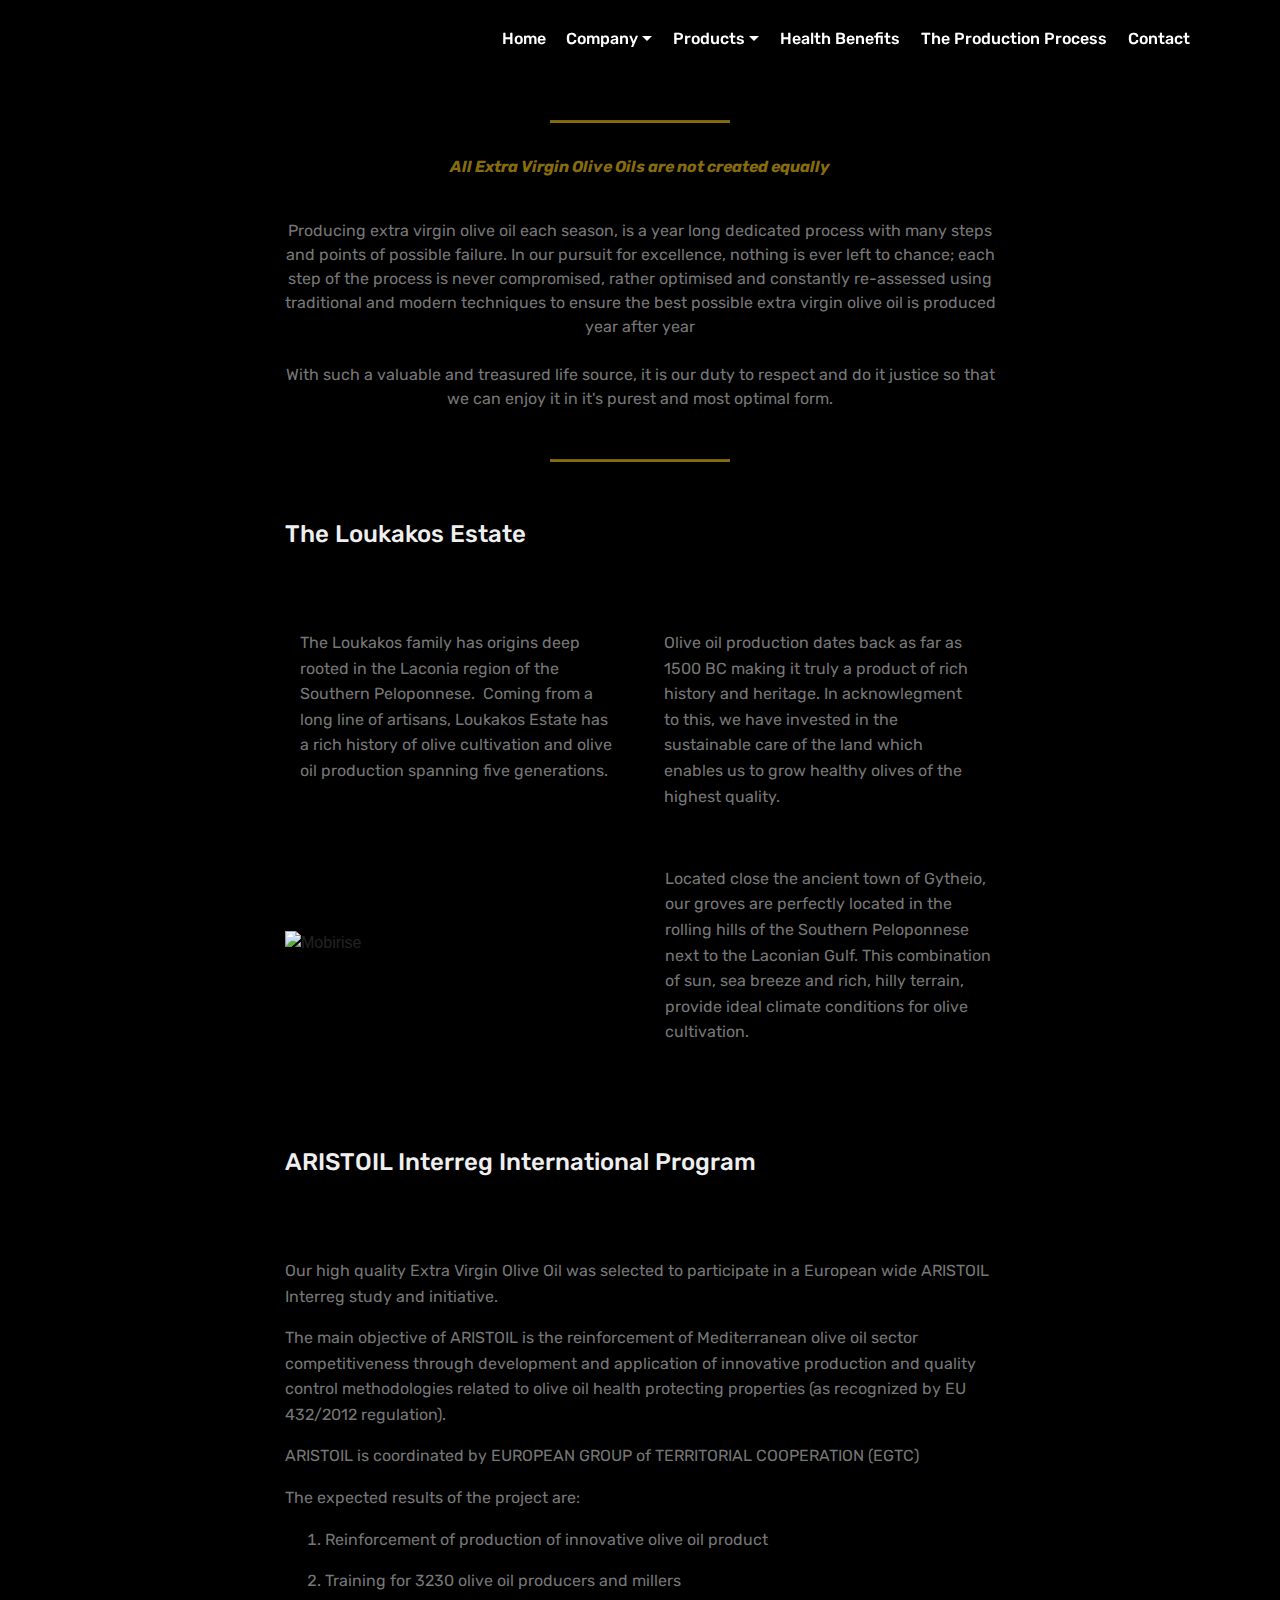
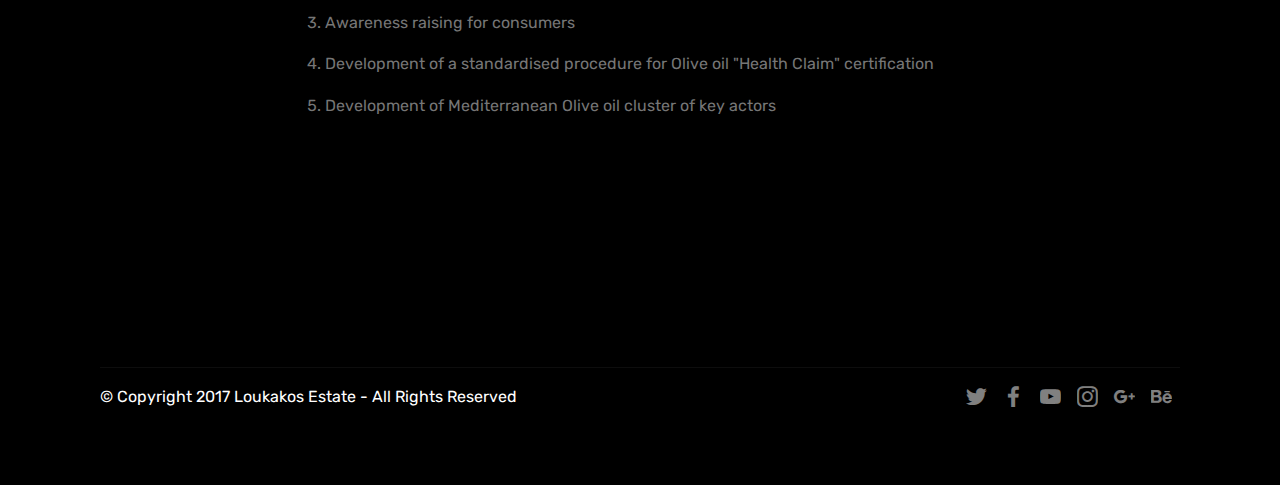
==== company.html @ eb61a5b9 "create github pages" ====
<!DOCTYPE html>
<html >
<head>
  <!-- Site made with Mobirise Website Builder v4.6.5, https://mobirise.com -->
  <meta charset="UTF-8">
  <meta http-equiv="X-UA-Compatible" content="IE=edge">
  <meta name="generator" content="Mobirise v4.6.5, mobirise.com">
  <meta name="viewport" content="width=device-width, initial-scale=1, minimum-scale=1">
  <link rel="shortcut icon" href="assets/images/logo2.png" type="image/x-icon">
  <meta name="description" content="">
  <title>Company</title>
  <link rel="stylesheet" href="assets/web/assets/mobirise-icons/mobirise-icons.css">
  <link rel="stylesheet" href="assets/tether/tether.min.css">
  <link rel="stylesheet" href="assets/bootstrap/css/bootstrap.min.css">
  <link rel="stylesheet" href="assets/bootstrap/css/bootstrap-grid.min.css">
  <link rel="stylesheet" href="assets/bootstrap/css/bootstrap-reboot.min.css">
  <link rel="stylesheet" href="assets/dropdown/css/style.css">
  <link rel="stylesheet" href="assets/socicon/css/styles.css">
  <link rel="stylesheet" href="assets/theme/css/style.css">
  <link rel="stylesheet" href="assets/mobirise/css/mbr-additional.css" type="text/css">
  
  
  
</head>
<body>
  <section class="menu cid-qKMnLtHkof" once="menu" id="menu1-r">

    

    <nav class="navbar navbar-expand beta-menu navbar-dropdown align-items-center navbar-fixed-top navbar-toggleable-sm bg-color transparent">
        <button class="navbar-toggler navbar-toggler-right" type="button" data-toggle="collapse" data-target="#navbarSupportedContent" aria-controls="navbarSupportedContent" aria-expanded="false" aria-label="Toggle navigation">
            <div class="hamburger">
                <span></span>
                <span></span>
                <span></span>
                <span></span>
            </div>
        </button>
        <div class="menu-logo">
            <div class="navbar-brand">
                
                
            </div>
        </div>
        <div class="collapse navbar-collapse" id="navbarSupportedContent">
            <ul class="navbar-nav nav-dropdown nav-right navbar-nav-top-padding" data-app-modern-menu="true"><li class="nav-item">
                    <a class="nav-link link text-primary display-4" href="index.html">
                        
                        Home</a>
                </li>
                <li class="nav-item dropdown">
                    <a class="nav-link link text-primary dropdown-toggle display-4" href="company.html" data-toggle="dropdown-submenu" aria-expanded="false">
                        
                        Company</a><div class="dropdown-menu"><a class="text-primary dropdown-item display-4" href="company.html" aria-expanded="false">The Loukakos Estate<br></a><a class="text-primary dropdown-item display-4" href="company.html#content4-1e" aria-expanded="false">ARISTOIN EU Initiative</a></div>
                </li><li class="nav-item dropdown"><a class="nav-link link text-primary dropdown-toggle display-4" href="products.html" aria-expanded="false" data-toggle="dropdown-submenu">
                        
                        Products</a><div class="dropdown-menu"><a class="text-primary dropdown-item display-4" href="products.html#content9-13" aria-expanded="false">Extra Virgin Olive Oil</a><a class="text-primary dropdown-item display-4" href="products.html#header3-1f" aria-expanded="false">Extra Virgin Olive Oil Soap</a></div></li><li class="nav-item"><a class="nav-link link text-primary display-4" href="page5.html" aria-expanded="false">Health Benefits</a></li><li class="nav-item"><a class="nav-link link text-primary display-4" href="healthbenefits.html" aria-expanded="false">The Production Process</a></li><li class="nav-item"><a class="nav-link link text-primary display-4" href="contactus.html" aria-expanded="false">Contact</a></li></ul>
            
        </div>
    </nav>
</section>

<section class="engine"><a href="https://mobirise.ws/i">build your own website</a></section><section class="mbr-section article content9 cid-qKMIgH1TyO" id="content9-y">
    
     

    <div class="container">
        <div class="inner-container" style="width: 65%;">
            <hr class="line" style="width: 25%;">
            <div class="section-text align-center mbr-fonts-style display-7"><p><em><strong>All Extra Virgin Olive Oils are not created equally</strong></em><br></p><br><div>Producing extra virgin olive oil each season, is a year long dedicated process with many steps and points of possible failure. In our pursuit for excellence, nothing is ever left to chance; each step of the process is never compromised, rather optimised and constantly re-assessed using traditional and modern techniques to ensure the best possible extra virgin olive oil is produced year after year</div><div>
</div><div><br></div><div>With such a valuable and treasured life source, it is our duty to respect and do it justice so that we can enjoy it in it's purest and most optimal form.</div><p></p></div>
            <hr class="line" style="width: 25%;">
        </div>
        </div>
</section>

<section class="mbr-section content4 cid-qKObmGtgUn" id="content4-19">

    

    <div class="container">
        <div class="media-container-row">
            <div class="title col-12 col-md-8">
                <h2 class="align-center pb-3 mbr-fonts-style display-5">
                    The Loukakos Estate</h2>
                
                
            </div>
        </div>
    </div>
</section>

<section class="mbr-section article content3 cid-qKOdKY4cIx" id="content3-1b">
      
     

    <div class="container">
        <div class="media-container-row">
            <div class="row col-12 col-md-8">
                <div class="col-12 col-md-6 pr-lg-4 mbr-text mbr-fonts-style display-7"><p>The Loukakos family has origins deep rooted in the Laconia region of the Southern Peloponnese. &nbsp;Coming from a long line of artisans, Loukakos&nbsp;<span style="font-size: 1rem;">Estate has a rich history of olive cultivation and olive oil production spanning five generations.</span></p></div>
                <div class="col-12 col-md-6 pl-lg-4 mbr-text mbr-fonts-style display-7"><p><span style="font-size: 1rem;">Olive oil production dates back as far as 1500 BC making it truly a product of rich history and heritage. In acknowlegment to this, we have invested in the sustainable care of the land which enables us to grow healthy olives of the highest quality.</span><br></p></div>
            </div>
        </div>
    </div>
</section>

<section class="mbr-section content6 cid-qKOgdy394H" id="content6-1c">
    
     
    
    <div class="container">
        <div class="media-container-row">
            <div class="col-12 col-md-8">
                <div class="media-container-row">
                    <div class="mbr-figure" style="width: 105%;">
                      <img src="assets/images/img-20171202-113731-4608x3456.jpg" alt="Mobirise" title="">  
                    </div>
                    <div class="media-content">
                        <div class="mbr-section-text">
                            <p class="mbr-text mb-0 mbr-fonts-style display-7"><br>Located close the ancient town of Gytheio, our groves are perfectly located in the rolling hills of the&nbsp;Southern Peloponnese next to the Laconian Gulf. This combination of sun, sea breeze and rich, hilly terrain, provide ideal climate conditions for olive cultivation.&nbsp;</p>
                        </div>
                    </div>
                </div>
            </div>
        </div>
    </div>
</section>

<section class="mbr-section content4 cid-qKOtLQQ0Ar" id="content4-1e">

    

    <div class="container">
        <div class="media-container-row">
            <div class="title col-12 col-md-8">
                <h2 class="align-center pb-3 mbr-fonts-style display-5">ARISTOIL Interreg International Program</h2>
                
                
            </div>
        </div>
    </div>
</section>

<section class="mbr-section article content1 cid-qKOCHNfHhz" id="content1-1g">
    
     

    <div class="container">
        <div class="media-container-row">
            <div class="mbr-text col-12 col-md-8 mbr-fonts-style display-7"><p>Our high quality Extra Virgin Olive Oil was selected to participate in a European wide ARISTOIL Interreg study and initiative.</p><p><span style="font-size: 1rem;">The main objective of ARISTOIL is the reinforcement of Mediterranean olive oil sector competitiveness through development and application of innovative production and quality control methodologies related to olive oil health protecting properties (as recognized by EU 432/2012 regulation). &nbsp;</span></p><p><span style="font-size: 1rem;">ARISTOIL is coordinated by EUROPEAN GROUP of TERRITORIAL COOPERATION (EGTC)</span><br></p><p>The expected results of the project are:
</p></div>
        </div>
    </div>
</section>

<section class="mbr-section article content11 cid-qKOFkXoMD1" id="content11-1i">
     

    <div class="container">
        <div class="media-container-row">
            <div class="mbr-text counter-container col-12 col-md-8 mbr-fonts-style display-7">
                <ol>
                    <li>Reinforcement of production of innovative olive oil product</li>
                    <li>Training for 3230 olive oil producers and millers&nbsp;</li>
                    <li>Awareness raising for consumers&nbsp;</li><li>Development of a standardised procedure for Olive oil "Health Claim" certification&nbsp;</li><li>Development of Mediterranean Olive oil cluster of key actors</li>
                </ol>
            </div>
        </div>
    </div>
</section>

<section class="cid-qKMHhw8hzO" id="footer1-v">

    

    

    <div class="container">
        <div class="media-container-row content text-white">
            <div class="col-12 col-md-3">
                <div class="media-wrap">
                    <a href="https://mobirise.com/">
                        <img src="assets/images/logo249.png" alt="Mobirise" title="">
                    </a>
                </div>
            </div>
            <div class="col-12 col-md-3 mbr-fonts-style display-7">
                <h5 class="pb-3"></h5>
                <p class="mbr-text"></p>
            </div>
            <div class="col-12 col-md-3 mbr-fonts-style display-7">
                <h5 class="pb-3"></h5>
                <p class="mbr-text"></p>
            </div>
            <div class="col-12 col-md-3 mbr-fonts-style display-7">
                <h5 class="pb-3"></h5>
                <p class="mbr-text"><br><br></p>
            </div>
        </div>
        <div class="footer-lower">
            <div class="media-container-row">
                <div class="col-sm-12">
                    <hr>
                </div>
            </div>
            <div class="media-container-row mbr-white">
                <div class="col-sm-6 copyright">
                    <p class="mbr-text mbr-fonts-style display-7">
                        © Copyright 2017 Loukakos Estate - All Rights Reserved
                    </p>
                </div>
                <div class="col-md-6">
                    <div class="social-list align-right">
                        <div class="soc-item">
                            <a href="https://twitter.com/mobirise" target="_blank">
                                <span class="socicon-twitter socicon mbr-iconfont mbr-iconfont-social"></span>
                            </a>
                        </div>
                        <div class="soc-item">
                            <a href="https://www.facebook.com/pages/Mobirise/1616226671953247" target="_blank">
                                <span class="socicon-facebook socicon mbr-iconfont mbr-iconfont-social"></span>
                            </a>
                        </div>
                        <div class="soc-item">
                            <a href="https://www.youtube.com/c/mobirise" target="_blank">
                                <span class="socicon-youtube socicon mbr-iconfont mbr-iconfont-social"></span>
                            </a>
                        </div>
                        <div class="soc-item">
                            <a href="https://instagram.com/mobirise" target="_blank">
                                <span class="socicon-instagram socicon mbr-iconfont mbr-iconfont-social"></span>
                            </a>
                        </div>
                        <div class="soc-item">
                            <a href="https://plus.google.com/u/0/+Mobirise" target="_blank">
                                <span class="socicon-googleplus socicon mbr-iconfont mbr-iconfont-social"></span>
                            </a>
                        </div>
                        <div class="soc-item">
                            <a href="https://www.behance.net/Mobirise" target="_blank">
                                <span class="socicon-behance socicon mbr-iconfont mbr-iconfont-social"></span>
                            </a>
                        </div>
                    </div>
                </div>
            </div>
        </div>
    </div>
</section>


  <script src="assets/web/assets/jquery/jquery.min.js"></script>
  <script src="assets/popper/popper.min.js"></script>
  <script src="assets/tether/tether.min.js"></script>
  <script src="assets/bootstrap/js/bootstrap.min.js"></script>
  <script src="assets/smoothscroll/smooth-scroll.js"></script>
  <script src="assets/dropdown/js/script.min.js"></script>
  <script src="assets/touchswipe/jquery.touch-swipe.min.js"></script>
  <script src="assets/theme/js/script.js"></script>
  
  
</body>
</html>
---- assets/web/assets/mobirise-icons/mobirise-icons.css ----
@font-face {
  font-family: 'MobiriseIcons';
  src:  url('mobirise-icons.eot?spat4u');
  src:  url('mobirise-icons.eot?spat4u#iefix') format('embedded-opentype'),
    url('mobirise-icons.ttf?spat4u') format('truetype'),
    url('mobirise-icons.woff?spat4u') format('woff'),
    url('mobirise-icons.svg?spat4u#MobiriseIcons') format('svg');
  font-weight: normal;
  font-style: normal;
}

[class^="mbri-"], [class*=" mbri-"] {
  /* use !important to prevent issues with browser extensions that change fonts */
  font-family: MobiriseIcons !important;
  speak: none;
  font-style: normal;
  font-weight: normal;
  font-variant: normal;
  text-transform: none;
  line-height: 1;

  /* Better Font Rendering =========== */
  -webkit-font-smoothing: antialiased;
  -moz-osx-font-smoothing: grayscale;
}

.mbri-add-submenu:before {
  content: "\e900";
}
.mbri-alert:before {
  content: "\e901";
}
.mbri-align-center:before {
  content: "\e902";
}
.mbri-align-justify:before {
  content: "\e903";
}
.mbri-align-left:before {
  content: "\e904";
}
.mbri-align-right:before {
  content: "\e905";
}
.mbri-android:before {
  content: "\e906";
}
.mbri-apple:before {
  content: "\e907";
}
.mbri-arrow-down:before {
  content: "\e908";
}
.mbri-arrow-next:before {
  content: "\e909";
}
.mbri-arrow-prev:before {
  content: "\e90a";
}
.mbri-arrow-up:before {
  content: "\e90b";
}
.mbri-bold:before {
  content: "\e90c";
}
.mbri-bookmark:before {
  content: "\e90d";
}
.mbri-bootstrap:before {
  content: "\e90e";
}
.mbri-briefcase:before {
  content: "\e90f";
}
.mbri-browse:before {
  content: "\e910";
}
.mbri-bulleted-list:before {
  content: "\e911";
}
.mbri-calendar:before {
  content: "\e912";
}
.mbri-camera:before {
  content: "\e913";
}
.mbri-cart-add:before {
  content: "\e914";
}
.mbri-cart-full:before {
  content: "\e915";
}
.mbri-cash:before {
  content: "\e916";
}
.mbri-change-style:before {
  content: "\e917";
}
.mbri-chat:before {
  content: "\e918";
}
.mbri-clock:before {
  content: "\e919";
}
.mbri-close:before {
  content: "\e91a";
}
.mbri-cloud:before {
  content: "\e91b";
}
.mbri-code:before {
  content: "\e91c";
}
.mbri-contact-form:before {
  content: "\e91d";
}
.mbri-credit-card:before {
  content: "\e91e";
}
.mbri-cursor-click:before {
  content: "\e91f";
}
.mbri-cust-feedback:before {
  content: "\e920";
}
.mbri-database:before {
  content: "\e921";
}
.mbri-delivery:before {
  content: "\e922";
}
.mbri-desktop:before {
  content: "\e923";
}
.mbri-devices:before {
  content: "\e924";
}
.mbri-down:before {
  content: "\e925";
}
.mbri-download:before {
  content: "\e989";
}
.mbri-drag-n-drop:before {
  content: "\e927";
}
.mbri-drag-n-drop2:before {
  content: "\e928";
}
.mbri-edit:before {
  content: "\e929";
}
.mbri-edit2:before {
  content: "\e92a";
}
.mbri-error:before {
  content: "\e92b";
}
.mbri-extension:before {
  content: "\e92c";
}
.mbri-features:before {
  content: "\e92d";
}
.mbri-file:before {
  content: "\e92e";
}
.mbri-flag:before {
  content: "\e92f";
}
.mbri-folder:before {
  content: "\e930";
}
.mbri-gift:before {
  content: "\e931";
}
.mbri-github:before {
  content: "\e932";
}
.mbri-globe:before {
  content: "\e933";
}
.mbri-globe-2:before {
  content: "\e934";
}
.mbri-growing-chart:before {
  content: "\e935";
}
.mbri-hearth:before {
  content: "\e936";
}
.mbri-help:before {
  content: "\e937";
}
.mbri-home:before {
  content: "\e938";
}
.mbri-hot-cup:before {
  content: "\e939";
}
.mbri-idea:before {
  content: "\e93a";
}
.mbri-image-gallery:before {
  content: "\e93b";
}
.mbri-image-slider:before {
  content: "\e93c";
}
.mbri-info:before {
  content: "\e93d";
}
.mbri-italic:before {
  content: "\e93e";
}
.mbri-key:before {
  content: "\e93f";
}
.mbri-laptop:before {
  content: "\e940";
}
.mbri-layers:before {
  content: "\e941";
}
.mbri-left-right:before {
  content: "\e942";
}
.mbri-left:before {
  content: "\e943";
}
.mbri-letter:before {
  content: "\e944";
}
.mbri-like:before {
  content: "\e945";
}
.mbri-link:before {
  content: "\e946";
}
.mbri-lock:before {
  content: "\e947";
}
.mbri-login:before {
  content: "\e948";
}
.mbri-logout:before {
  content: "\e949";
}
.mbri-magic-stick:before {
  content: "\e94a";
}
.mbri-map-pin:before {
  content: "\e94b";
}
.mbri-menu:before {
  content: "\e94c";
}
.mbri-mobile:before {
  content: "\e94d";
}
.mbri-mobile2:before {
  content: "\e94e";
}
.mbri-mobirise:before {
  content: "\e94f";
}
.mbri-more-horizontal:before {
  content: "\e950";
}
.mbri-more-vertical:before {
  content: "\e951";
}
.mbri-music:before {
  content: "\e952";
}
.mbri-new-file:before {
  content: "\e953";
}
.mbri-numbered-list:before {
  content: "\e954";
}
.mbri-opened-folder:before {
  content: "\e955";
}
.mbri-pages:before {
  content: "\e956";
}
.mbri-paper-plane:before {
  content: "\e957";
}
.mbri-paperclip:before {
  content: "\e958";
}
.mbri-photo:before {
  content: "\e959";
}
.mbri-photos:before {
  content: "\e95a";
}
.mbri-pin:before {
  content: "\e95b";
}
.mbri-play:before {
  content: "\e95c";
}
.mbri-plus:before {
  content: "\e95d";
}
.mbri-preview:before {
  content: "\e95e";
}
.mbri-print:before {
  content: "\e95f";
}
.mbri-protect:before {
  content: "\e960";
}
.mbri-question:before {
  content: "\e961";
}
.mbri-quote-left:before {
  content: "\e962";
}
.mbri-quote-right:before {
  content: "\e963";
}
.mbri-refresh:before {
  content: "\e964";
}
.mbri-responsive:before {
  content: "\e965";
}
.mbri-right:before {
  content: "\e966";
}
.mbri-rocket:before {
  content: "\e967";
}
.mbri-sad-face:before {
  content: "\e968";
}
.mbri-sale:before {
  content: "\e969";
}
.mbri-save:before {
  content: "\e96a";
}
.mbri-search:before {
  content: "\e96b";
}
.mbri-setting:before {
  content: "\e96c";
}
.mbri-setting2:before {
  content: "\e96d";
}
.mbri-setting3:before {
  content: "\e96e";
}
.mbri-share:before {
  content: "\e96f";
}
.mbri-shopping-bag:before {
  content: "\e970";
}
.mbri-shopping-basket:before {
  content: "\e971";
}
.mbri-shopping-cart:before {
  content: "\e972";
}
.mbri-sites:before {
  content: "\e973";
}
.mbri-smile-face:before {
  content: "\e974";
}
.mbri-speed:before {
  content: "\e975";
}
.mbri-star:before {
  content: "\e976";
}
.mbri-success:before {
  content: "\e977";
}
.mbri-sun:before {
  content: "\e978";
}
.mbri-sun2:before {
  content: "\e979";
}
.mbri-tablet:before {
  content: "\e97a";
}
.mbri-tablet-vertical:before {
  content: "\e97b";
}
.mbri-target:before {
  content: "\e97c";
}
.mbri-timer:before {
  content: "\e97d";
}
.mbri-to-ftp:before {
  content: "\e97e";
}
.mbri-to-local-drive:before {
  content: "\e97f";
}
.mbri-touch-swipe:before {
  content: "\e980";
}
.mbri-touch:before {
  content: "\e981";
}
.mbri-trash:before {
  content: "\e982";
}
.mbri-underline:before {
  content: "\e983";
}
.mbri-unlink:before {
  content: "\e984";
}
.mbri-unlock:before {
  content: "\e985";
}
.mbri-up-down:before {
  content: "\e986";
}
.mbri-up:before {
  content: "\e987";
}
.mbri-update:before {
  content: "\e988";
}
.mbri-upload:before {
 content: "\e926"; 
}
.mbri-user:before {
  content: "\e98a";
}
.mbri-user2:before {
  content: "\e98b";
}
.mbri-users:before {
  content: "\e98c";
}
.mbri-video:before {
  content: "\e98d";
}
.mbri-video-play:before {
  content: "\e98e";
}
.mbri-watch:before {
  content: "\e98f";
}
.mbri-website-theme:before {
  content: "\e990";
}
.mbri-wifi:before {
  content: "\e991";
}
.mbri-windows:before {
  content: "\e992";
}
.mbri-zoom-out:before {
  content: "\e993";
}
.mbri-redo:before {
  content: "\e994";
}
.mbri-undo:before {
  content: "\e995";
}
---- assets/dropdown/css/style.css ----
.navbar-dropdown {
  left: 0;
  padding: 0;
  position: absolute;
  right: 0;
  top: 0;
  transition: all 0.45s ease;
  z-index: 1030;
  background: #282828; }
  .navbar-dropdown .navbar-logo {
    margin-right: 0.8rem;
    transition: margin 0.3s ease-in-out;
    vertical-align: middle; }
    .navbar-dropdown .navbar-logo img {
      height: 3.125rem;
      transition: all 0.3s ease-in-out; }
    .navbar-dropdown .navbar-logo.mbr-iconfont {
      font-size: 3.125rem;
      line-height: 3.125rem; }
  .navbar-dropdown .navbar-caption {
    font-weight: 700;
    white-space: normal;
    vertical-align: -4px;
    line-height: 3.125rem !important; }
    .navbar-dropdown .navbar-caption, .navbar-dropdown .navbar-caption:hover {
      color: inherit;
      text-decoration: none; }
  .navbar-dropdown .mbr-iconfont + .navbar-caption {
    vertical-align: -1px; }
  .navbar-dropdown.navbar-fixed-top {
    position: fixed; }
  .navbar-dropdown .navbar-brand span {
    vertical-align: -4px; }
  .navbar-dropdown.bg-color.transparent {
    background: none; }
  .navbar-dropdown.navbar-short .navbar-brand {
    padding: 0.625rem 0; }
    .navbar-dropdown.navbar-short .navbar-brand span {
      vertical-align: -1px; }
  .navbar-dropdown.navbar-short .navbar-caption {
    line-height: 2.375rem !important;
    vertical-align: -2px; }
  .navbar-dropdown.navbar-short .navbar-logo {
    margin-right: 0.5rem; }
    .navbar-dropdown.navbar-short .navbar-logo img {
      height: 2.375rem; }
    .navbar-dropdown.navbar-short .navbar-logo.mbr-iconfont {
      font-size: 2.375rem;
      line-height: 2.375rem; }
  .navbar-dropdown.navbar-short .mbr-table-cell {
    height: 3.625rem; }
  .navbar-dropdown .navbar-close {
    left: 0.6875rem;
    position: fixed;
    top: 0.75rem;
    z-index: 1000; }
  .navbar-dropdown .hamburger-icon {
    content: "";
    display: inline-block;
    vertical-align: middle;
    width: 16px;
    -webkit-box-shadow: 0 -6px 0 1px #282828,0 0 0 1px #282828,0 6px 0 1px #282828;
    -moz-box-shadow: 0 -6px 0 1px #282828,0 0 0 1px #282828,0 6px 0 1px #282828;
    box-shadow: 0 -6px 0 1px #282828,0 0 0 1px #282828,0 6px 0 1px #282828; }

.dropdown-menu .dropdown-toggle[data-toggle="dropdown-submenu"]::after {
  border-bottom: 0.35em solid transparent;
  border-left: 0.35em solid;
  border-right: 0;
  border-top: 0.35em solid transparent;
  margin-left: 0.3rem; }

.dropdown-menu .dropdown-item:focus {
  outline: 0; }

.nav-dropdown {
  font-size: 0.75rem;
  font-weight: 500;
  height: auto !important; }
  .nav-dropdown .nav-btn {
    padding-left: 1rem; }
  .nav-dropdown .link {
    margin: .667em 1.667em;
    font-weight: 500;
    padding: 0;
    transition: color .2s ease-in-out; }
    .nav-dropdown .link.dropdown-toggle {
      margin-right: 2.583em; }
      .nav-dropdown .link.dropdown-toggle::after {
        margin-left: .25rem;
        border-top: 0.35em solid;
        border-right: 0.35em solid transparent;
        border-left: 0.35em solid transparent;
        border-bottom: 0; }
      .nav-dropdown .link.dropdown-toggle[aria-expanded="true"] {
        margin: 0;
        padding: 0.667em 3.263em  0.667em 1.667em; }
  .nav-dropdown .link::after,
  .nav-dropdown .dropdown-item::after {
    color: inherit; }
  .nav-dropdown .btn {
    font-size: 0.75rem;
    font-weight: 700;
    letter-spacing: 0;
    margin-bottom: 0;
    padding-left: 1.25rem;
    padding-right: 1.25rem; }
  .nav-dropdown .dropdown-menu {
    border-radius: 0;
    border: 0;
    left: 0;
    margin: 0;
    padding-bottom: 1.25rem;
    padding-top: 1.25rem;
    position: relative; }
  .nav-dropdown .dropdown-submenu {
    margin-left: 0.125rem;
    top: 0; }
  .nav-dropdown .dropdown-item {
    font-weight: 500;
    line-height: 2;
    padding: 0.3846em 4.615em 0.3846em 1.5385em;
    position: relative;
    transition: color .2s ease-in-out, background-color .2s ease-in-out; }
    .nav-dropdown .dropdown-item::after {
      margin-top: -0.3077em;
      position: absolute;
      right: 1.1538em;
      top: 50%; }
    .nav-dropdown .dropdown-item:focus, .nav-dropdown .dropdown-item:hover {
      background: none; }

@media (max-width: 767px) {
  .nav-dropdown.navbar-toggleable-sm {
    bottom: 0;
    display: none;
    left: 0;
    overflow-x: hidden;
    position: fixed;
    top: 0;
    transform: translateX(-100%);
    -ms-transform: translateX(-100%);
    -webkit-transform: translateX(-100%);
    width: 18.75rem;
    z-index: 999; } }
.nav-dropdown.navbar-toggleable-xl {
  bottom: 0;
  display: none;
  left: 0;
  overflow-x: hidden;
  position: fixed;
  top: 0;
  transform: translateX(-100%);
  -ms-transform: translateX(-100%);
  -webkit-transform: translateX(-100%);
  width: 18.75rem;
  z-index: 999; }

.nav-dropdown-sm {
  display: block !important;
  overflow-x: hidden;
  overflow: auto;
  padding-top: 3.875rem; }
  .nav-dropdown-sm::after {
    content: "";
    display: block;
    height: 3rem;
    width: 100%; }
  .nav-dropdown-sm.collapse.in ~ .navbar-close {
    display: block !important; }
  .nav-dropdown-sm.collapsing, .nav-dropdown-sm.collapse.in {
    transform: translateX(0);
    -ms-transform: translateX(0);
    -webkit-transform: translateX(0);
    transition: all 0.25s ease-out;
    -webkit-transition: all 0.25s ease-out;
    background: #282828; }
  .nav-dropdown-sm.collapsing[aria-expanded="false"] {
    transform: translateX(-100%);
    -ms-transform: translateX(-100%);
    -webkit-transform: translateX(-100%); }
  .nav-dropdown-sm .nav-item {
    display: block;
    margin-left: 0 !important;
    padding-left: 0; }
  .nav-dropdown-sm .link,
  .nav-dropdown-sm .dropdown-item {
    border-top: 1px dotted rgba(255, 255, 255, 0.1);
    font-size: 0.8125rem;
    line-height: 1.6;
    margin: 0 !important;
    padding: 0.875rem 2.4rem 0.875rem 1.5625rem !important;
    position: relative;
    white-space: normal; }
    .nav-dropdown-sm .link:focus, .nav-dropdown-sm .link:hover,
    .nav-dropdown-sm .dropdown-item:focus,
    .nav-dropdown-sm .dropdown-item:hover {
      background: rgba(0, 0, 0, 0.2) !important;
      color: #c0a375; }
  .nav-dropdown-sm .nav-btn {
    position: relative;
    padding: 1.5625rem 1.5625rem 0 1.5625rem; }
    .nav-dropdown-sm .nav-btn::before {
      border-top: 1px dotted rgba(255, 255, 255, 0.1);
      content: "";
      left: 0;
      position: absolute;
      top: 0;
      width: 100%; }
    .nav-dropdown-sm .nav-btn + .nav-btn {
      padding-top: 0.625rem; }
      .nav-dropdown-sm .nav-btn + .nav-btn::before {
        display: none; }
  .nav-dropdown-sm .btn {
    padding: 0.625rem 0; }
  .nav-dropdown-sm .dropdown-toggle[data-toggle="dropdown-submenu"]::after {
    margin-left: .25rem;
    border-top: 0.35em solid;
    border-right: 0.35em solid transparent;
    border-left: 0.35em solid transparent;
    border-bottom: 0; }
  .nav-dropdown-sm .dropdown-toggle[data-toggle="dropdown-submenu"][aria-expanded="true"]::after {
    border-top: 0;
    border-right: 0.35em solid transparent;
    border-left: 0.35em solid transparent;
    border-bottom: 0.35em solid; }
  .nav-dropdown-sm .dropdown-menu {
    margin: 0;
    padding: 0;
    position: relative;
    top: 0;
    left: 0;
    width: 100%;
    border: 0;
    float: none;
    border-radius: 0;
    background: none; }
  .nav-dropdown-sm .dropdown-submenu {
    left: 100%;
    margin-left: 0.125rem;
    margin-top: -1.25rem;
    top: 0; }

.navbar-toggleable-sm .nav-dropdown .dropdown-menu {
  position: absolute; }

.navbar-toggleable-sm .nav-dropdown .dropdown-submenu {
  left: 100%;
  margin-left: 0.125rem;
  margin-top: -1.25rem;
  top: 0; }

.navbar-toggleable-sm.opened .nav-dropdown .dropdown-menu {
  position: relative; }

.navbar-toggleable-sm.opened .nav-dropdown .dropdown-submenu {
  left: 0;
  margin-left: 00rem;
  margin-top: 0rem;
  top: 0; }

.is-builder .nav-dropdown.collapsing {
  transition: none !important; }

/*# sourceMappingURL=style.css.map */
---- assets/socicon/css/styles.css ----
@charset "UTF-8";

@font-face {
  font-family: "socicon";
  src:url("../fonts/socicon.eot");
  src:url("../fonts/socicon.eot?#iefix") format("embedded-opentype"),
    url("../fonts/socicon.woff") format("woff"),
    url("../fonts/socicon.ttf") format("truetype"),
    url("../fonts/socicon.svg#socicon") format("svg");
  font-weight: normal;
  font-style: normal;

}

[data-icon]:before {
  font-family: "socicon" !important;
  content: attr(data-icon);
  font-style: normal !important;
  font-weight: normal !important;
  font-variant: normal !important;
  text-transform: none !important;
  speak: none;
  line-height: 1;
  -webkit-font-smoothing: antialiased;
  -moz-osx-font-smoothing: grayscale;
}

[class^="socicon-"]:before,
[class*=" socicon-"]:before {
  font-family: "socicon" !important;
  font-style: normal !important;
  font-weight: normal !important;
  font-variant: normal !important;
  text-transform: none !important;
  speak: none;
  line-height: 1;
  -webkit-font-smoothing: antialiased;
  -moz-osx-font-smoothing: grayscale;
}

.socicon-modelmayhem:before {
  content: "\e000";
}
.socicon-mixcloud:before {
  content: "\e001";
}
.socicon-drupal:before {
  content: "\e002";
}
.socicon-swarm:before {
  content: "\e003";
}
.socicon-istock:before {
  content: "\e004";
}
.socicon-yammer:before {
  content: "\e005";
}
.socicon-ello:before {
  content: "\e006";
}
.socicon-stackoverflow:before {
  content: "\e007";
}
.socicon-persona:before {
  content: "\e008";
}
.socicon-triplej:before {
  content: "\e009";
}
.socicon-houzz:before {
  content: "\e00a";
}
.socicon-rss:before {
  content: "\e00b";
}
.socicon-paypal:before {
  content: "\e00c";
}
.socicon-odnoklassniki:before {
  content: "\e00d";
}
.socicon-airbnb:before {
  content: "\e00e";
}
.socicon-periscope:before {
  content: "\e00f";
}
.socicon-outlook:before {
  content: "\e010";
}
.socicon-coderwall:before {
  content: "\e011";
}
.socicon-tripadvisor:before {
  content: "\e012";
}
.socicon-appnet:before {
  content: "\e013";
}
.socicon-goodreads:before {
  content: "\e014";
}
.socicon-tripit:before {
  content: "\e015";
}
.socicon-lanyrd:before {
  content: "\e016";
}
.socicon-slideshare:before {
  content: "\e017";
}
.socicon-buffer:before {
  content: "\e018";
}
.socicon-disqus:before {
  content: "\e019";
}
.socicon-vkontakte:before {
  content: "\e01a";
}
.socicon-whatsapp:before {
  content: "\e01b";
}
.socicon-patreon:before {
  content: "\e01c";
}
.socicon-storehouse:before {
  content: "\e01d";
}
.socicon-pocket:before {
  content: "\e01e";
}
.socicon-mail:before {
  content: "\e01f";
}
.socicon-blogger:before {
  content: "\e020";
}
.socicon-technorati:before {
  content: "\e021";
}
.socicon-reddit:before {
  content: "\e022";
}
.socicon-dribbble:before {
  content: "\e023";
}
.socicon-stumbleupon:before {
  content: "\e024";
}
.socicon-digg:before {
  content: "\e025";
}
.socicon-envato:before {
  content: "\e026";
}
.socicon-behance:before {
  content: "\e027";
}
.socicon-delicious:before {
  content: "\e028";
}
.socicon-deviantart:before {
  content: "\e029";
}
.socicon-forrst:before {
  content: "\e02a";
}
.socicon-play:before {
  content: "\e02b";
}
.socicon-zerply:before {
  content: "\e02c";
}
.socicon-wikipedia:before {
  content: "\e02d";
}
.socicon-apple:before {
  content: "\e02e";
}
.socicon-flattr:before {
  content: "\e02f";
}
.socicon-github:before {
  content: "\e030";
}
.socicon-renren:before {
  content: "\e031";
}
.socicon-friendfeed:before {
  content: "\e032";
}
.socicon-newsvine:before {
  content: "\e033";
}
.socicon-identica:before {
  content: "\e034";
}
.socicon-bebo:before {
  content: "\e035";
}
.socicon-zynga:before {
  content: "\e036";
}
.socicon-steam:before {
  content: "\e037";
}
.socicon-xbox:before {
  content: "\e038";
}
.socicon-windows:before {
  content: "\e039";
}
.socicon-qq:before {
  content: "\e03a";
}
.socicon-douban:before {
  content: "\e03b";
}
.socicon-meetup:before {
  content: "\e03c";
}
.socicon-playstation:before {
  content: "\e03d";
}
.socicon-android:before {
  content: "\e03e";
}
.socicon-snapchat:before {
  content: "\e03f";
}
.socicon-twitter:before {
  content: "\e040";
}
.socicon-facebook:before {
  content: "\e041";
}
.socicon-googleplus:before {
  content: "\e042";
}
.socicon-pinterest:before {
  content: "\e043";
}
.socicon-foursquare:before {
  content: "\e044";
}
.socicon-yahoo:before {
  content: "\e045";
}
.socicon-skype:before {
  content: "\e046";
}
.socicon-yelp:before {
  content: "\e047";
}
.socicon-feedburner:before {
  content: "\e048";
}
.socicon-linkedin:before {
  content: "\e049";
}
.socicon-viadeo:before {
  content: "\e04a";
}
.socicon-xing:before {
  content: "\e04b";
}
.socicon-myspace:before {
  content: "\e04c";
}
.socicon-soundcloud:before {
  content: "\e04d";
}
.socicon-spotify:before {
  content: "\e04e";
}
.socicon-grooveshark:before {
  content: "\e04f";
}
.socicon-lastfm:before {
  content: "\e050";
}
.socicon-youtube:before {
  content: "\e051";
}
.socicon-vimeo:before {
  content: "\e052";
}
.socicon-dailymotion:before {
  content: "\e053";
}
.socicon-vine:before {
  content: "\e054";
}
.socicon-flickr:before {
  content: "\e055";
}
.socicon-500px:before {
  content: "\e056";
}
.socicon-wordpress:before {
  content: "\e058";
}
.socicon-tumblr:before {
  content: "\e059";
}
.socicon-twitch:before {
  content: "\e05a";
}
.socicon-8tracks:before {
  content: "\e05b";
}
.socicon-amazon:before {
  content: "\e05c";
}
.socicon-icq:before {
  content: "\e05d";
}
.socicon-smugmug:before {
  content: "\e05e";
}
.socicon-ravelry:before {
  content: "\e05f";
}
.socicon-weibo:before {
  content: "\e060";
}
.socicon-baidu:before {
  content: "\e061";
}
.socicon-angellist:before {
  content: "\e062";
}
.socicon-ebay:before {
  content: "\e063";
}
.socicon-imdb:before {
  content: "\e064";
}
.socicon-stayfriends:before {
  content: "\e065";
}
.socicon-residentadvisor:before {
  content: "\e066";
}
.socicon-google:before {
  content: "\e067";
}
.socicon-yandex:before {
  content: "\e068";
}
.socicon-sharethis:before {
  content: "\e069";
}
.socicon-bandcamp:before {
  content: "\e06a";
}
.socicon-itunes:before {
  content: "\e06b";
}
.socicon-deezer:before {
  content: "\e06c";
}
.socicon-telegram:before {
  content: "\e06e";
}
.socicon-openid:before {
  content: "\e06f";
}
.socicon-amplement:before {
  content: "\e070";
}
.socicon-viber:before {
  content: "\e071";
}
.socicon-zomato:before {
  content: "\e072";
}
.socicon-draugiem:before {
  content: "\e074";
}
.socicon-endomodo:before {
  content: "\e075";
}
.socicon-filmweb:before {
  content: "\e076";
}
.socicon-stackexchange:before {
  content: "\e077";
}
.socicon-wykop:before {
  content: "\e078";
}
.socicon-teamspeak:before {
  content: "\e079";
}
.socicon-teamviewer:before {
  content: "\e07a";
}
.socicon-ventrilo:before {
  content: "\e07b";
}
.socicon-younow:before {
  content: "\e07c";
}
.socicon-raidcall:before {
  content: "\e07d";
}
.socicon-mumble:before {
  content: "\e07e";
}
.socicon-medium:before {
  content: "\e06d";
}
.socicon-bebee:before {
  content: "\e07f";
}
.socicon-hitbox:before {
  content: "\e080";
}
.socicon-reverbnation:before {
  content: "\e081";
}
.socicon-formulr:before {
  content: "\e082";
}
.socicon-instagram:before {
  content: "\e057";
}
.socicon-battlenet:before {
  content: "\e083";
}
.socicon-chrome:before {
  content: "\e084";
}
.socicon-discord:before {
  content: "\e086";
}
.socicon-issuu:before {
  content: "\e087";
}
.socicon-macos:before {
  content: "\e088";
}
.socicon-firefox:before {
  content: "\e089";
}
.socicon-opera:before {
  content: "\e08d";
}
.socicon-keybase:before {
  content: "\e090";
}
.socicon-alliance:before {
  content: "\e091";
}
.socicon-livejournal:before {
  content: "\e092";
}
.socicon-googlephotos:before {
  content: "\e093";
}
.socicon-horde:before {
  content: "\e094";
}
.socicon-etsy:before {
  content: "\e095";
}
.socicon-zapier:before {
  content: "\e096";
}
.socicon-google-scholar:before {
  content: "\e097";
}
.socicon-researchgate:before {
  content: "\e098";
}
.socicon-wechat:before {
  content: "\e099";
}
.socicon-strava:before {
  content: "\e09a";
}
.socicon-line:before {
  content: "\e09b";
}
.socicon-lyft:before {
  content: "\e09c";
}
.socicon-uber:before {
  content: "\e09d";
}
.socicon-songkick:before {
  content: "\e09e";
}
.socicon-viewbug:before {
  content: "\e09f";
}
.socicon-googlegroups:before {
  content: "\e0a0";
}
.socicon-quora:before {
  content: "\e073";
}
.socicon-diablo:before {
  content: "\e085";
}
.socicon-blizzard:before {
  content: "\e0a1";
}
.socicon-hearthstone:before {
  content: "\e08b";
}
.socicon-heroes:before {
  content: "\e08a";
}
.socicon-overwatch:before {
  content: "\e08c";
}
.socicon-warcraft:before {
  content: "\e08e";
}
.socicon-starcraft:before {
  content: "\e08f";
}
.socicon-beam:before {
  content: "\e0a2";
}
.socicon-curse:before {
  content: "\e0a3";
}
.socicon-player:before {
  content: "\e0a4";
}
.socicon-streamjar:before {
  content: "\e0a5";
}
.socicon-nintendo:before {
  content: "\e0a6";
}
.socicon-hellocoton:before {
  content: "\e0a7";
}
---- assets/theme/css/style.css ----
/*!
 * Mobirise v4 theme (https://mobirise.com/)
 * Copyright 2017 Mobirise
 */
section {
  background-color: #eeeeee; }

section,
.container,
.container-fluid {
  position: relative;
  word-wrap: break-word; }

a.mbr-iconfont:hover {
  text-decoration: none; }

.article .lead p, .article .lead ul, .article .lead ol, .article .lead pre, .article .lead blockquote {
  margin-bottom: 0; }

a {
  font-style: normal;
  font-weight: 400;
  cursor: pointer; }
  a, a:hover {
    text-decoration: none; }

figure {
  margin-bottom: 0; }

body {
  color: #232323; }

h1, h2, h3, h4, h5, h6,
.h1, .h2, .h3, .h4, .h5, .h6,
.display-1, .display-2, .display-3, .display-4 {
  line-height: 1;
  word-break: break-word;
  word-wrap: break-word; }

b, strong {
  font-weight: bold; }

blockquote {
  padding: 10px 0 10px 20px;
  position: relative;
  border-left: 2px solid;
  border-color: #ff3366; }

input:-webkit-autofill, input:-webkit-autofill:hover, input:-webkit-autofill:focus, input:-webkit-autofill:active {
  transition-delay: 9999s;
  transition-property: background-color, color; }

textarea[type="hidden"] {
  display: none; }

body {
  position: relative; }

section {
  background-position: 50% 50%;
  background-repeat: no-repeat;
  background-size: cover; }
  section .mbr-background-video,
  section .mbr-background-video-preview {
    position: absolute;
    bottom: 0;
    left: 0;
    right: 0;
    top: 0; }

.hidden {
  visibility: hidden; }

.mbr-z-index20 {
  z-index: 20; }

/*! Base colors */
.mbr-white {
  color: #ffffff; }

.mbr-black {
  color: #000000; }

.mbr-bg-white {
  background-color: #ffffff; }

.mbr-bg-black {
  background-color: #000000; }

/*! Text-aligns */
.align-left {
  text-align: left; }

.align-center {
  text-align: center; }

.align-right {
  text-align: right; }

@media (max-width: 767px) {
  .align-left, .align-center, .align-right, .mbr-section-btn, .mbr-section-title {
    text-align: center; } }
/*! Font-weight  */
.mbr-light {
  font-weight: 300; }

.mbr-regular {
  font-weight: 400; }

.mbr-semibold {
  font-weight: 500; }

.mbr-bold {
  font-weight: 700; }

/*! Media  */
.media-size-item {
  -webkit-flex: 1 1 auto;
  -moz-flex: 1 1 auto;
  -ms-flex: 1 1 auto;
  -o-flex: 1 1 auto;
  flex: 1 1 auto; }

.media-content {
  -webkit-flex-basis: 100%;
  flex-basis: 100%; }

.media-container-row {
  display: -ms-flexbox;
  display: -webkit-flex;
  display: flex;
  -webkit-flex-direction: row;
  -ms-flex-direction: row;
  flex-direction: row;
  -webkit-flex-wrap: wrap;
  -ms-flex-wrap: wrap;
  flex-wrap: wrap;
  -webkit-justify-content: center;
  -ms-flex-pack: center;
  justify-content: center;
  -webkit-align-content: center;
  -ms-flex-line-pack: center;
  align-content: center;
  -webkit-align-items: start;
  -ms-flex-align: start;
  align-items: start; }
  .media-container-row .media-size-item {
    width: 400px; }

.media-container-column {
  display: -ms-flexbox;
  display: -webkit-flex;
  display: flex;
  -webkit-flex-direction: column;
  -ms-flex-direction: column;
  flex-direction: column;
  -webkit-flex-wrap: wrap;
  -ms-flex-wrap: wrap;
  flex-wrap: wrap;
  -webkit-justify-content: center;
  -ms-flex-pack: center;
  justify-content: center;
  -webkit-align-content: center;
  -ms-flex-line-pack: center;
  align-content: center;
  -webkit-align-items: stretch;
  -ms-flex-align: stretch;
  align-items: stretch; }
  .media-container-column > * {
    width: 100%; }

@media (min-width: 992px) {
  .media-container-row {
    -webkit-flex-wrap: nowrap;
    -ms-flex-wrap: nowrap;
    flex-wrap: nowrap; } }
figure {
  overflow: hidden; }

figure[mbr-media-size] {
  transition: width 0.1s; }

.mbr-figure img, .mbr-figure iframe {
  display: block;
  width: 100%; }

.card {
  background-color: transparent;
  border: none; }

.card-img {
  text-align: center;
  flex-shrink: 0; }

.media {
  max-width: 100%;
  margin: 0 auto; }

.mbr-figure {
  -ms-flex-item-align: center;
  -ms-grid-row-align: center;
  -webkit-align-self: center;
  align-self: center; }

.media-container > div {
  max-width: 100%; }

.mbr-figure img, .card-img img {
  width: 100%; }

@media (max-width: 991px) {
  .media-size-item {
    width: auto !important; }

  .media {
    width: auto; }

  .mbr-figure {
    width: 100% !important; } }
/*! Buttons */
.mbr-section-btn {
  margin-left: -.25rem;
  margin-right: -.25rem;
  font-size: 0; }

nav .mbr-section-btn {
  margin-left: 0rem;
  margin-right: 0rem; }

/*! Btn icon margin */
.btn .mbr-iconfont, .btn.btn-sm .mbr-iconfont {
  cursor: pointer;
  margin-right: 0.5rem; }

.btn.btn-md .mbr-iconfont, .btn.btn-md .mbr-iconfont {
  margin-right: 0.8rem; }

.mbr-regular {
  font-weight: 400; }

.mbr-semibold {
  font-weight: 500; }

.mbr-bold {
  font-weight: 700; }

[type="submit"] {
  -webkit-appearance: none; }

/*! Full-screen */
.mbr-fullscreen .mbr-overlay {
  min-height: 100vh; }

.mbr-fullscreen {
  display: flex;
  display: -webkit-flex;
  display: -moz-flex;
  display: -ms-flex;
  display: -o-flex;
  align-items: center;
  -webkit-align-items: center;
  min-height: 100vh;
  padding-top: 3rem;
  padding-bottom: 3rem; }

/*! Map */
.map {
  height: 25rem;
  position: relative; }
  .map iframe {
    width: 100%;
    height: 100%; }

/* Form */
.form-asterisk {
  font-family: initial;
  position: absolute;
  top: -2px;
  font-weight: normal; }

/*! Scroll to top arrow */
.mbr-arrow-up {
  bottom: 25px;
  right: 90px;
  position: fixed;
  text-align: right;
  z-index: 5000;
  color: #ffffff;
  font-size: 32px;
  transform: rotate(180deg);
  -webkit-transform: rotate(180deg); }

.mbr-arrow-up a {
  background: rgba(0, 0, 0, 0.2);
  border-radius: 3px;
  color: #fff;
  display: inline-block;
  height: 60px;
  width: 60px;
  outline-style: none !important;
  position: relative;
  text-decoration: none;
  transition: all .3s ease-in-out;
  cursor: pointer;
  text-align: center; }
  .mbr-arrow-up a:hover {
    background-color: rgba(0, 0, 0, 0.4); }
  .mbr-arrow-up a i {
    line-height: 60px; }

.mbr-arrow-up-icon {
  display: block;
  color: #fff; }

.mbr-arrow-up-icon::before {
  content: "\203a";
  display: inline-block;
  font-family: serif;
  font-size: 32px;
  line-height: 1;
  font-style: normal;
  position: relative;
  top: 6px;
  left: -4px;
  -webkit-transform: rotate(-90deg);
  transform: rotate(-90deg); }

/*! Arrow Down */
.mbr-arrow {
  position: absolute;
  bottom: 45px;
  left: 50%;
  width: 60px;
  height: 60px;
  cursor: pointer;
  background-color: rgba(80, 80, 80, 0.5);
  border-radius: 50%;
  -webkit-transform: translateX(-50%);
  transform: translateX(-50%); }
  .mbr-arrow > a {
    display: inline-block;
    text-decoration: none;
    outline-style: none;
    -webkit-animation: arrowdown 1.7s ease-in-out infinite;
    animation: arrowdown 1.7s ease-in-out infinite; }
    .mbr-arrow > a > i {
      position: absolute;
      top: -2px;
      left: 15px;
      font-size: 2rem; }

@keyframes arrowdown {
  0% {
    transform: translateY(0px);
    -webkit-transform: translateY(0px); }
  50% {
    transform: translateY(-5px);
    -webkit-transform: translateY(-5px); }
  100% {
    transform: translateY(0px);
    -webkit-transform: translateY(0px); } }
@-webkit-keyframes arrowdown {
  0% {
    transform: translateY(0px);
    -webkit-transform: translateY(0px); }
  50% {
    transform: translateY(-5px);
    -webkit-transform: translateY(-5px); }
  100% {
    transform: translateY(0px);
    -webkit-transform: translateY(0px); } }
@media (max-width: 500px) {
  .mbr-arrow-up {
    left: 50%;
    right: auto;
    transform: translateX(-50%) rotate(180deg);
    -webkit-transform: translateX(-50%) rotate(180deg); } }
/*Gradients animation*/
@keyframes gradient-animation {
  from {
    background-position: 0% 100%;
    animation-timing-function: ease-in-out; }
  to {
    background-position: 100% 0%;
    animation-timing-function: ease-in-out; } }
@-webkit-keyframes gradient-animation {
  from {
    background-position: 0% 100%;
    animation-timing-function: ease-in-out; }
  to {
    background-position: 100% 0%;
    animation-timing-function: ease-in-out; } }
.bg-gradient {
  background-size: 200% 200%;
  animation: gradient-animation 5s infinite alternate;
  -webkit-animation: gradient-animation 5s infinite alternate; }

.menu .navbar-brand {
  display: -webkit-flex; }
  .menu .navbar-brand span {
    display: flex;
    display: -webkit-flex; }
  .menu .navbar-brand .navbar-caption-wrap {
    display: -webkit-flex; }
  .menu .navbar-brand .navbar-logo img {
    display: -webkit-flex; }
@media (min-width: 768px) and (max-width: 991px) {
  .menu .navbar-toggleable-sm .navbar-nav {
    display: -webkit-box;
    display: -webkit-flex;
    display: -ms-flexbox; } }
@media (min-width: 992px) {
  .menu .navbar-nav.nav-dropdown {
    display: -webkit-flex; }
  .menu .navbar-toggleable-sm .navbar-collapse {
    display: -webkit-flex !important; } }

/*# sourceMappingURL=style.css.map */
.engine {
	position: absolute;
	text-indent: -2400px;
	text-align: center;
	padding: 0;
	top: 0;
	left: -2400px;
}
---- assets/mobirise/css/mbr-additional.css ----
@import url(https://fonts.googleapis.com/css?family=Rubik:300,300i,400,400i,500,500i,700,700i,900,900i);
@import url(https://fonts.googleapis.com/css?family=La+Belle+Aurore:400);





body {
  font-style: normal;
  line-height: 1.5;
}
.mbr-section-title {
  font-style: normal;
  line-height: 1.2;
}
.mbr-section-subtitle {
  line-height: 1.3;
}
.mbr-text {
  font-style: normal;
  line-height: 1.6;
}
.display-1 {
  font-family: 'Rubik', sans-serif;
  font-size: 6rem;
}
.display-1 > .mbr-iconfont {
  font-size: 9.6rem;
}
.display-2 {
  font-family: 'La Belle Aurore', handwriting;
  font-size: 1.5rem;
}
.display-2 > .mbr-iconfont {
  font-size: 2.4rem;
}
.display-4 {
  font-family: 'Rubik', sans-serif;
  font-size: 1rem;
}
.display-4 > .mbr-iconfont {
  font-size: 1.6rem;
}
.display-5 {
  font-family: 'Rubik', sans-serif;
  font-size: 1.5rem;
}
.display-5 > .mbr-iconfont {
  font-size: 2.4rem;
}
.display-7 {
  font-family: 'Rubik', sans-serif;
  font-size: 1rem;
}
.display-7 > .mbr-iconfont {
  font-size: 1.6rem;
}
/* ---- Fluid typography for mobile devices ---- */
/* 1.4 - font scale ratio ( bootstrap == 1.42857 ) */
/* 100vw - current viewport width */
/* (48 - 20)  48 == 48rem == 768px, 20 == 20rem == 320px(minimal supported viewport) */
/* 0.65 - min scale variable, may vary */
@media (max-width: 768px) {
  .display-1 {
    font-size: 4.8rem;
    font-size: calc( 2.75rem + (6 - 2.75) * ((100vw - 20rem) / (48 - 20)));
    line-height: calc( 1.4 * (2.75rem + (6 - 2.75) * ((100vw - 20rem) / (48 - 20))));
  }
  .display-2 {
    font-size: 1.2rem;
    font-size: calc( 1.175rem + (1.5 - 1.175) * ((100vw - 20rem) / (48 - 20)));
    line-height: calc( 1.4 * (1.175rem + (1.5 - 1.175) * ((100vw - 20rem) / (48 - 20))));
  }
  .display-4 {
    font-size: 0.8rem;
    font-size: calc( 1rem + (1 - 1) * ((100vw - 20rem) / (48 - 20)));
    line-height: calc( 1.4 * (1rem + (1 - 1) * ((100vw - 20rem) / (48 - 20))));
  }
  .display-5 {
    font-size: 1.2rem;
    font-size: calc( 1.175rem + (1.5 - 1.175) * ((100vw - 20rem) / (48 - 20)));
    line-height: calc( 1.4 * (1.175rem + (1.5 - 1.175) * ((100vw - 20rem) / (48 - 20))));
  }
}
/* Buttons */
.btn {
  font-weight: 500;
  border-width: 2px;
  font-style: normal;
  letter-spacing: 1px;
  margin: .4rem .8rem;
  white-space: normal;
  -webkit-transition: all 0.3s ease-in-out;
  -moz-transition: all 0.3s ease-in-out;
  transition: all 0.3s ease-in-out;
  padding: 1rem 3rem;
  border-radius: 3px;
  display: inline-flex;
  align-items: center;
  justify-content: center;
  word-break: break-word;
}
.btn-sm {
  font-weight: 500;
  letter-spacing: 1px;
  -webkit-transition: all 0.3s ease-in-out;
  -moz-transition: all 0.3s ease-in-out;
  transition: all 0.3s ease-in-out;
  padding: 0.6rem 1.5rem;
  border-radius: 3px;
}
.btn-md {
  font-weight: 500;
  letter-spacing: 1px;
  margin: .4rem .8rem !important;
  -webkit-transition: all 0.3s ease-in-out;
  -moz-transition: all 0.3s ease-in-out;
  transition: all 0.3s ease-in-out;
  padding: 1rem 3rem;
  border-radius: 3px;
}
.btn-lg {
  font-weight: 500;
  letter-spacing: 1px;
  margin: .4rem .8rem !important;
  -webkit-transition: all 0.3s ease-in-out;
  -moz-transition: all 0.3s ease-in-out;
  transition: all 0.3s ease-in-out;
  padding: 1.2rem 3.2rem;
  border-radius: 3px;
}
.bg-primary {
  background-color: #ffffff !important;
}
.bg-success {
  background-color: #f7ed4a !important;
}
.bg-info {
  background-color: #000000 !important;
}
.bg-warning {
  background-color: #879a9f !important;
}
.bg-danger {
  background-color: #b1a374 !important;
}
.btn-primary,
.btn-primary:active {
  background-color: #ffffff !important;
  border-color: #ffffff !important;
  color: #808080 !important;
}
.btn-primary:hover,
.btn-primary:focus,
.btn-primary.focus,
.btn-primary.active {
  color: #808080 !important;
  background-color: #d9d9d9 !important;
  border-color: #d9d9d9 !important;
}
.btn-primary.disabled,
.btn-primary:disabled {
  color: #808080 !important;
  background-color: #d9d9d9 !important;
  border-color: #d9d9d9 !important;
}
.btn-secondary,
.btn-secondary:active {
  background-color: #ff3366 !important;
  border-color: #ff3366 !important;
  color: #ffffff !important;
}
.btn-secondary:hover,
.btn-secondary:focus,
.btn-secondary.focus,
.btn-secondary.active {
  color: #ffffff !important;
  background-color: #e50039 !important;
  border-color: #e50039 !important;
}
.btn-secondary.disabled,
.btn-secondary:disabled {
  color: #ffffff !important;
  background-color: #e50039 !important;
  border-color: #e50039 !important;
}
.btn-info,
.btn-info:active {
  background-color: #000000 !important;
  border-color: #000000 !important;
  color: #ffffff !important;
}
.btn-info:hover,
.btn-info:focus,
.btn-info.focus,
.btn-info.active {
  color: #ffffff !important;
  background-color: #000000 !important;
  border-color: #000000 !important;
}
.btn-info.disabled,
.btn-info:disabled {
  color: #ffffff !important;
  background-color: #000000 !important;
  border-color: #000000 !important;
}
.btn-success,
.btn-success:active {
  background-color: #f7ed4a !important;
  border-color: #f7ed4a !important;
  color: #3f3c03 !important;
}
.btn-success:hover,
.btn-success:focus,
.btn-success.focus,
.btn-success.active {
  color: #3f3c03 !important;
  background-color: #eadd0a !important;
  border-color: #eadd0a !important;
}
.btn-success.disabled,
.btn-success:disabled {
  color: #3f3c03 !important;
  background-color: #eadd0a !important;
  border-color: #eadd0a !important;
}
.btn-warning,
.btn-warning:active {
  background-color: #879a9f !important;
  border-color: #879a9f !important;
  color: #ffffff !important;
}
.btn-warning:hover,
.btn-warning:focus,
.btn-warning.focus,
.btn-warning.active {
  color: #ffffff !important;
  background-color: #617479 !important;
  border-color: #617479 !important;
}
.btn-warning.disabled,
.btn-warning:disabled {
  color: #ffffff !important;
  background-color: #617479 !important;
  border-color: #617479 !important;
}
.btn-danger,
.btn-danger:active {
  background-color: #b1a374 !important;
  border-color: #b1a374 !important;
  color: #ffffff !important;
}
.btn-danger:hover,
.btn-danger:focus,
.btn-danger.focus,
.btn-danger.active {
  color: #ffffff !important;
  background-color: #8b7d4e !important;
  border-color: #8b7d4e !important;
}
.btn-danger.disabled,
.btn-danger:disabled {
  color: #ffffff !important;
  background-color: #8b7d4e !important;
  border-color: #8b7d4e !important;
}
.btn-white {
  color: #333333 !important;
}
.btn-white,
.btn-white:active {
  background-color: #ffffff !important;
  border-color: #ffffff !important;
  color: #808080 !important;
}
.btn-white:hover,
.btn-white:focus,
.btn-white.focus,
.btn-white.active {
  color: #808080 !important;
  background-color: #d9d9d9 !important;
  border-color: #d9d9d9 !important;
}
.btn-white.disabled,
.btn-white:disabled {
  color: #808080 !important;
  background-color: #d9d9d9 !important;
  border-color: #d9d9d9 !important;
}
.btn-black,
.btn-black:active {
  background-color: #333333 !important;
  border-color: #333333 !important;
  color: #ffffff !important;
}
.btn-black:hover,
.btn-black:focus,
.btn-black.focus,
.btn-black.active {
  color: #ffffff !important;
  background-color: #0d0d0d !important;
  border-color: #0d0d0d !important;
}
.btn-black.disabled,
.btn-black:disabled {
  color: #ffffff !important;
  background-color: #0d0d0d !important;
  border-color: #0d0d0d !important;
}
.btn-primary-outline,
.btn-primary-outline:active {
  background: none;
  border-color: #cccccc;
  color: #cccccc;
}
.btn-primary-outline:hover,
.btn-primary-outline:focus,
.btn-primary-outline.focus,
.btn-primary-outline.active {
  color: #808080;
  background-color: #ffffff;
  border-color: #ffffff;
}
.btn-primary-outline.disabled,
.btn-primary-outline:disabled {
  color: #808080 !important;
  background-color: #ffffff !important;
  border-color: #ffffff !important;
}
.btn-secondary-outline,
.btn-secondary-outline:active {
  background: none;
  border-color: #cc0033;
  color: #cc0033;
}
.btn-secondary-outline:hover,
.btn-secondary-outline:focus,
.btn-secondary-outline.focus,
.btn-secondary-outline.active {
  color: #ffffff;
  background-color: #ff3366;
  border-color: #ff3366;
}
.btn-secondary-outline.disabled,
.btn-secondary-outline:disabled {
  color: #ffffff !important;
  background-color: #ff3366 !important;
  border-color: #ff3366 !important;
}
.btn-info-outline,
.btn-info-outline:active {
  background: none;
  border-color: #000000;
  color: #000000;
}
.btn-info-outline:hover,
.btn-info-outline:focus,
.btn-info-outline.focus,
.btn-info-outline.active {
  color: #ffffff;
  background-color: #000000;
  border-color: #000000;
}
.btn-info-outline.disabled,
.btn-info-outline:disabled {
  color: #ffffff !important;
  background-color: #000000 !important;
  border-color: #000000 !important;
}
.btn-success-outline,
.btn-success-outline:active {
  background: none;
  border-color: #d2c609;
  color: #d2c609;
}
.btn-success-outline:hover,
.btn-success-outline:focus,
.btn-success-outline.focus,
.btn-success-outline.active {
  color: #3f3c03;
  background-color: #f7ed4a;
  border-color: #f7ed4a;
}
.btn-success-outline.disabled,
.btn-success-outline:disabled {
  color: #3f3c03 !important;
  background-color: #f7ed4a !important;
  border-color: #f7ed4a !important;
}
.btn-warning-outline,
.btn-warning-outline:active {
  background: none;
  border-color: #55666b;
  color: #55666b;
}
.btn-warning-outline:hover,
.btn-warning-outline:focus,
.btn-warning-outline.focus,
.btn-warning-outline.active {
  color: #ffffff;
  background-color: #879a9f;
  border-color: #879a9f;
}
.btn-warning-outline.disabled,
.btn-warning-outline:disabled {
  color: #ffffff !important;
  background-color: #879a9f !important;
  border-color: #879a9f !important;
}
.btn-danger-outline,
.btn-danger-outline:active {
  background: none;
  border-color: #7a6e45;
  color: #7a6e45;
}
.btn-danger-outline:hover,
.btn-danger-outline:focus,
.btn-danger-outline.focus,
.btn-danger-outline.active {
  color: #ffffff;
  background-color: #b1a374;
  border-color: #b1a374;
}
.btn-danger-outline.disabled,
.btn-danger-outline:disabled {
  color: #ffffff !important;
  background-color: #b1a374 !important;
  border-color: #b1a374 !important;
}
.btn-black-outline,
.btn-black-outline:active {
  background: none;
  border-color: #000000;
  color: #000000;
}
.btn-black-outline:hover,
.btn-black-outline:focus,
.btn-black-outline.focus,
.btn-black-outline.active {
  color: #ffffff;
  background-color: #333333;
  border-color: #333333;
}
.btn-black-outline.disabled,
.btn-black-outline:disabled {
  color: #ffffff !important;
  background-color: #333333 !important;
  border-color: #333333 !important;
}
.btn-white-outline,
.btn-white-outline:active,
.btn-white-outline.active {
  background: none;
  border-color: #ffffff;
  color: #ffffff;
}
.btn-white-outline:hover,
.btn-white-outline:focus,
.btn-white-outline.focus {
  color: #333333;
  background-color: #ffffff;
  border-color: #ffffff;
}
.text-primary {
  color: #ffffff !important;
}
.text-secondary {
  color: #ff3366 !important;
}
.text-success {
  color: #f7ed4a !important;
}
.text-info {
  color: #000000 !important;
}
.text-warning {
  color: #879a9f !important;
}
.text-danger {
  color: #b1a374 !important;
}
.text-white {
  color: #ffffff !important;
}
.text-black {
  color: #000000 !important;
}
a.text-primary:hover,
a.text-primary:focus {
  color: #cccccc !important;
}
a.text-secondary:hover,
a.text-secondary:focus {
  color: #cc0033 !important;
}
a.text-success:hover,
a.text-success:focus {
  color: #d2c609 !important;
}
a.text-info:hover,
a.text-info:focus {
  color: #000000 !important;
}
a.text-warning:hover,
a.text-warning:focus {
  color: #55666b !important;
}
a.text-danger:hover,
a.text-danger:focus {
  color: #7a6e45 !important;
}
a.text-white:hover,
a.text-white:focus {
  color: #b3b3b3 !important;
}
a.text-black:hover,
a.text-black:focus {
  color: #4d4d4d !important;
}
.alert-success {
  background-color: #70c770;
}
.alert-info {
  background-color: #000000;
}
.alert-warning {
  background-color: #879a9f;
}
.alert-danger {
  background-color: #b1a374;
}
.mbr-section-btn a.btn:not(.btn-form) {
  border-radius: 100px;
}
.mbr-section-btn a.btn:not(.btn-form):hover,
.mbr-section-btn a.btn:not(.btn-form):focus {
  box-shadow: none !important;
}
.mbr-section-btn a.btn:not(.btn-form):hover,
.mbr-section-btn a.btn:not(.btn-form):focus {
  box-shadow: 0 10px 40px 0 rgba(0, 0, 0, 0.2) !important;
  -webkit-box-shadow: 0 10px 40px 0 rgba(0, 0, 0, 0.2) !important;
}
.mbr-gallery-filter li a {
  border-radius: 100px !important;
}
.mbr-gallery-filter li.active .btn {
  background-color: #ffffff;
  border-color: #ffffff;
  color: #8c8c8c;
}
.mbr-gallery-filter li.active .btn:focus {
  box-shadow: none;
}
.nav-tabs .nav-link {
  border-radius: 100px !important;
}
.btn-form {
  border-radius: 0;
}
.btn-form:hover {
  cursor: pointer;
}
a,
a:hover {
  color: #ffffff;
}
.mbr-plan-header.bg-primary .mbr-plan-subtitle,
.mbr-plan-header.bg-primary .mbr-plan-price-desc {
  color: #ffffff;
}
.mbr-plan-header.bg-success .mbr-plan-subtitle,
.mbr-plan-header.bg-success .mbr-plan-price-desc {
  color: #ffffff;
}
.mbr-plan-header.bg-info .mbr-plan-subtitle,
.mbr-plan-header.bg-info .mbr-plan-price-desc {
  color: #b3b3b3;
}
.mbr-plan-header.bg-warning .mbr-plan-subtitle,
.mbr-plan-header.bg-warning .mbr-plan-price-desc {
  color: #ced6d8;
}
.mbr-plan-header.bg-danger .mbr-plan-subtitle,
.mbr-plan-header.bg-danger .mbr-plan-price-desc {
  color: #dfd9c6;
}
/* Scroll to top button*/
.scrollToTop_wraper {
  opacity: 0 !important;
}
#scrollToTop a i:before {
  content: '';
  position: absolute;
  height: 40%;
  top: 25%;
  background: #fff;
  width: 2px;
  left: calc(50% - 1px);
}
#scrollToTop a i:after {
  content: '';
  position: absolute;
  display: block;
  border-top: 2px solid #fff;
  border-right: 2px solid #fff;
  width: 40%;
  height: 40%;
  left: 30%;
  bottom: 30%;
  transform: rotate(135deg);
}
/* Others*/
.note-check a[data-value=Rubik] {
  font-style: normal;
}
.mbr-arrow a {
  color: #ffffff;
}
@media (max-width: 767px) {
  .mbr-arrow {
    display: none;
  }
}
.form-control-label {
  position: relative;
  cursor: pointer;
  margin-bottom: .357em;
  padding: 0;
}
.alert {
  color: #ffffff;
  border-radius: 0;
  border: 0;
  font-size: .875rem;
  line-height: 1.5;
  margin-bottom: 1.875rem;
  padding: 1.25rem;
  position: relative;
}
.alert.alert-form::after {
  background-color: inherit;
  bottom: -7px;
  content: "";
  display: block;
  height: 14px;
  left: 50%;
  margin-left: -7px;
  position: absolute;
  transform: rotate(45deg);
  width: 14px;
}
.form-control {
  background-color: #f5f5f5;
  box-shadow: none;
  color: #565656;
  font-family: 'Rubik', sans-serif;
  font-size: 1rem;
  line-height: 1.43;
  min-height: 3.5em;
  padding: 1.07em .5em;
}
.form-control > .mbr-iconfont {
  font-size: 1.6rem;
}
.form-control,
.form-control:focus {
  border: 1px solid #e8e8e8;
}
.form-active .form-control:invalid {
  border-color: red;
}
.mbr-overlay {
  background-color: #000;
  bottom: 0;
  left: 0;
  opacity: .5;
  position: absolute;
  right: 0;
  top: 0;
  z-index: 0;
}
blockquote {
  font-style: italic;
  padding: 10px 0 10px 20px;
  font-size: 1.09rem;
  position: relative;
  border-color: #ffffff;
  border-width: 3px;
}
ul,
ol,
pre,
blockquote {
  margin-bottom: 2.3125rem;
}
pre {
  background: #f4f4f4;
  padding: 10px 24px;
  white-space: pre-wrap;
}
.inactive {
  -webkit-user-select: none;
  -moz-user-select: none;
  -ms-user-select: none;
  user-select: none;
  pointer-events: none;
  -webkit-user-drag: none;
  user-drag: none;
}
.mbr-section__comments .row {
  justify-content: center;
}
/* Forms */
.mbr-form .btn {
  margin: .4rem 0;
}
.mbr-form .input-group-btn a.btn {
  border-radius: 100px !important;
}
.mbr-form .input-group-btn a.btn:hover {
  box-shadow: 0 10px 40px 0 rgba(0, 0, 0, 0.2);
}
.mbr-form .input-group-btn button[type="submit"] {
  border-radius: 100px !important;
  padding: 1rem 3rem;
}
.mbr-form .input-group-btn button[type="submit"]:hover {
  box-shadow: 0 10px 40px 0 rgba(0, 0, 0, 0.2);
}
.form2 .form-control {
  border-top-left-radius: 100px;
  border-bottom-left-radius: 100px;
}
.form2 .input-group-btn a.btn {
  border-top-left-radius: 0 !important;
  border-bottom-left-radius: 0 !important;
}
.form2 .input-group-btn button[type="submit"] {
  border-top-left-radius: 0 !important;
  border-bottom-left-radius: 0 !important;
}
.form3 input[type="email"] {
  border-radius: 100px !important;
}
@media (max-width: 349px) {
  .form2 input[type="email"] {
    border-radius: 100px !important;
  }
  .form2 .input-group-btn a.btn {
    border-radius: 100px !important;
  }
  .form2 .input-group-btn button[type="submit"] {
    border-radius: 100px !important;
  }
}
@media (max-width: 767px) {
  .btn {
    font-size: .75rem !important;
  }
  .btn .mbr-iconfont {
    font-size: 1rem !important;
  }
}
/* Social block */
.btn-social {
  font-size: 20px;
  border-radius: 50%;
  padding: 0;
  width: 44px;
  height: 44px;
  line-height: 44px;
  text-align: center;
  position: relative;
  border: 2px solid #c0a375;
  border-color: #ffffff;
  color: #232323;
  cursor: pointer;
}
.btn-social i {
  top: 0;
  line-height: 44px;
  width: 44px;
}
.btn-social:hover {
  color: #fff;
  background: #ffffff;
}
.btn-social + .btn {
  margin-left: .1rem;
}
/* Footer */
.mbr-footer-content li::before,
.mbr-footer .mbr-contacts li::before {
  background: #ffffff;
}
.mbr-footer-content li a:hover,
.mbr-footer .mbr-contacts li a:hover {
  color: #ffffff;
}
.footer3 input[type="email"],
.footer4 input[type="email"] {
  border-radius: 100px !important;
}
.footer3 .input-group-btn a.btn,
.footer4 .input-group-btn a.btn {
  border-radius: 100px !important;
}
.footer3 .input-group-btn button[type="submit"],
.footer4 .input-group-btn button[type="submit"] {
  border-radius: 100px !important;
}
/* Headers*/
.header13 .form-inline input[type="email"],
.header14 .form-inline input[type="email"] {
  border-radius: 100px;
}
.header13 .form-inline input[type="text"],
.header14 .form-inline input[type="text"] {
  border-radius: 100px;
}
.header13 .form-inline input[type="tel"],
.header14 .form-inline input[type="tel"] {
  border-radius: 100px;
}
.header13 .form-inline a.btn,
.header14 .form-inline a.btn {
  border-radius: 100px;
}
.header13 .form-inline button,
.header14 .form-inline button {
  border-radius: 100px !important;
}
.offset-1 {
  margin-left: 8.33333%;
}
.offset-2 {
  margin-left: 16.66667%;
}
.offset-3 {
  margin-left: 25%;
}
.offset-4 {
  margin-left: 33.33333%;
}
.offset-5 {
  margin-left: 41.66667%;
}
.offset-6 {
  margin-left: 50%;
}
.offset-7 {
  margin-left: 58.33333%;
}
.offset-8 {
  margin-left: 66.66667%;
}
.offset-9 {
  margin-left: 75%;
}
.offset-10 {
  margin-left: 83.33333%;
}
.offset-11 {
  margin-left: 91.66667%;
}
@media (min-width: 576px) {
  .offset-sm-0 {
    margin-left: 0%;
  }
  .offset-sm-1 {
    margin-left: 8.33333%;
  }
  .offset-sm-2 {
    margin-left: 16.66667%;
  }
  .offset-sm-3 {
    margin-left: 25%;
  }
  .offset-sm-4 {
    margin-left: 33.33333%;
  }
  .offset-sm-5 {
    margin-left: 41.66667%;
  }
  .offset-sm-6 {
    margin-left: 50%;
  }
  .offset-sm-7 {
    margin-left: 58.33333%;
  }
  .offset-sm-8 {
    margin-left: 66.66667%;
  }
  .offset-sm-9 {
    margin-left: 75%;
  }
  .offset-sm-10 {
    margin-left: 83.33333%;
  }
  .offset-sm-11 {
    margin-left: 91.66667%;
  }
}
@media (min-width: 768px) {
  .offset-md-0 {
    margin-left: 0%;
  }
  .offset-md-1 {
    margin-left: 8.33333%;
  }
  .offset-md-2 {
    margin-left: 16.66667%;
  }
  .offset-md-3 {
    margin-left: 25%;
  }
  .offset-md-4 {
    margin-left: 33.33333%;
  }
  .offset-md-5 {
    margin-left: 41.66667%;
  }
  .offset-md-6 {
    margin-left: 50%;
  }
  .offset-md-7 {
    margin-left: 58.33333%;
  }
  .offset-md-8 {
    margin-left: 66.66667%;
  }
  .offset-md-9 {
    margin-left: 75%;
  }
  .offset-md-10 {
    margin-left: 83.33333%;
  }
  .offset-md-11 {
    margin-left: 91.66667%;
  }
}
@media (min-width: 992px) {
  .offset-lg-0 {
    margin-left: 0%;
  }
  .offset-lg-1 {
    margin-left: 8.33333%;
  }
  .offset-lg-2 {
    margin-left: 16.66667%;
  }
  .offset-lg-3 {
    margin-left: 25%;
  }
  .offset-lg-4 {
    margin-left: 33.33333%;
  }
  .offset-lg-5 {
    margin-left: 41.66667%;
  }
  .offset-lg-6 {
    margin-left: 50%;
  }
  .offset-lg-7 {
    margin-left: 58.33333%;
  }
  .offset-lg-8 {
    margin-left: 66.66667%;
  }
  .offset-lg-9 {
    margin-left: 75%;
  }
  .offset-lg-10 {
    margin-left: 83.33333%;
  }
  .offset-lg-11 {
    margin-left: 91.66667%;
  }
}
@media (min-width: 1200px) {
  .offset-xl-0 {
    margin-left: 0%;
  }
  .offset-xl-1 {
    margin-left: 8.33333%;
  }
  .offset-xl-2 {
    margin-left: 16.66667%;
  }
  .offset-xl-3 {
    margin-left: 25%;
  }
  .offset-xl-4 {
    margin-left: 33.33333%;
  }
  .offset-xl-5 {
    margin-left: 41.66667%;
  }
  .offset-xl-6 {
    margin-left: 50%;
  }
  .offset-xl-7 {
    margin-left: 58.33333%;
  }
  .offset-xl-8 {
    margin-left: 66.66667%;
  }
  .offset-xl-9 {
    margin-left: 75%;
  }
  .offset-xl-10 {
    margin-left: 83.33333%;
  }
  .offset-xl-11 {
    margin-left: 91.66667%;
  }
}
.navbar-toggler {
  -webkit-align-self: flex-start;
  -ms-flex-item-align: start;
  align-self: flex-start;
  padding: 0.25rem 0.75rem;
  font-size: 1.25rem;
  line-height: 1;
  background: transparent;
  border: 1px solid transparent;
  -webkit-border-radius: 0.25rem;
  border-radius: 0.25rem;
}
.navbar-toggler:focus,
.navbar-toggler:hover {
  text-decoration: none;
}
.navbar-toggler-icon {
  display: inline-block;
  width: 1.5em;
  height: 1.5em;
  vertical-align: middle;
  content: "";
  background: no-repeat center center;
  -webkit-background-size: 100% 100%;
  -o-background-size: 100% 100%;
  background-size: 100% 100%;
}
.navbar-toggler-left {
  position: absolute;
  left: 1rem;
}
.navbar-toggler-right {
  position: absolute;
  right: 1rem;
}
@media (max-width: 575px) {
  .navbar-toggleable .navbar-nav .dropdown-menu {
    position: static;
    float: none;
  }
  .navbar-toggleable > .container {
    padding-right: 0;
    padding-left: 0;
  }
}
@media (min-width: 576px) {
  .navbar-toggleable {
    -webkit-box-orient: horizontal;
    -webkit-box-direction: normal;
    -webkit-flex-direction: row;
    -ms-flex-direction: row;
    flex-direction: row;
    -webkit-flex-wrap: nowrap;
    -ms-flex-wrap: nowrap;
    flex-wrap: nowrap;
    -webkit-box-align: center;
    -webkit-align-items: center;
    -ms-flex-align: center;
    align-items: center;
  }
  .navbar-toggleable .navbar-nav {
    -webkit-box-orient: horizontal;
    -webkit-box-direction: normal;
    -webkit-flex-direction: row;
    -ms-flex-direction: row;
    flex-direction: row;
  }
  .navbar-toggleable .navbar-nav .nav-link {
    padding-right: .5rem;
    padding-left: .5rem;
  }
  .navbar-toggleable > .container {
    display: -webkit-box;
    display: -webkit-flex;
    display: -ms-flexbox;
    display: flex;
    -webkit-flex-wrap: nowrap;
    -ms-flex-wrap: nowrap;
    flex-wrap: nowrap;
    -webkit-box-align: center;
    -webkit-align-items: center;
    -ms-flex-align: center;
    align-items: center;
  }
  .navbar-toggleable .navbar-collapse {
    display: -webkit-box !important;
    display: -webkit-flex !important;
    display: -ms-flexbox !important;
    display: flex !important;
    width: 100%;
  }
  .navbar-toggleable .navbar-toggler {
    display: none;
  }
}
@media (max-width: 767px) {
  .navbar-toggleable-sm .navbar-nav .dropdown-menu {
    position: static;
    float: none;
  }
  .navbar-toggleable-sm > .container {
    padding-right: 0;
    padding-left: 0;
  }
}
@media (min-width: 768px) {
  .navbar-toggleable-sm {
    -webkit-box-orient: horizontal;
    -webkit-box-direction: normal;
    -webkit-flex-direction: row;
    -ms-flex-direction: row;
    flex-direction: row;
    -webkit-flex-wrap: nowrap;
    -ms-flex-wrap: nowrap;
    flex-wrap: nowrap;
    -webkit-box-align: center;
    -webkit-align-items: center;
    -ms-flex-align: center;
    align-items: center;
  }
  .navbar-toggleable-sm .navbar-nav {
    -webkit-box-orient: horizontal;
    -webkit-box-direction: normal;
    -webkit-flex-direction: row;
    -ms-flex-direction: row;
    flex-direction: row;
  }
  .navbar-toggleable-sm .navbar-nav .nav-link {
    padding-right: .5rem;
    padding-left: .5rem;
  }
  .navbar-toggleable-sm > .container {
    display: -webkit-box;
    display: -webkit-flex;
    display: -ms-flexbox;
    display: flex;
    -webkit-flex-wrap: nowrap;
    -ms-flex-wrap: nowrap;
    flex-wrap: nowrap;
    -webkit-box-align: center;
    -webkit-align-items: center;
    -ms-flex-align: center;
    align-items: center;
  }
  .navbar-toggleable-sm .navbar-collapse {
    display: -webkit-box !important;
    display: -webkit-flex !important;
    display: -ms-flexbox !important;
    display: flex !important;
    width: 100%;
  }
  .navbar-toggleable-sm .navbar-toggler {
    display: none;
  }
}
@media (max-width: 991px) {
  .navbar-toggleable-md .navbar-nav .dropdown-menu {
    position: static;
    float: none;
  }
  .navbar-toggleable-md > .container {
    padding-right: 0;
    padding-left: 0;
  }
}
@media (min-width: 992px) {
  .navbar-toggleable-md {
    -webkit-box-orient: horizontal;
    -webkit-box-direction: normal;
    -webkit-flex-direction: row;
    -ms-flex-direction: row;
    flex-direction: row;
    -webkit-flex-wrap: nowrap;
    -ms-flex-wrap: nowrap;
    flex-wrap: nowrap;
    -webkit-box-align: center;
    -webkit-align-items: center;
    -ms-flex-align: center;
    align-items: center;
  }
  .navbar-toggleable-md .navbar-nav {
    -webkit-box-orient: horizontal;
    -webkit-box-direction: normal;
    -webkit-flex-direction: row;
    -ms-flex-direction: row;
    flex-direction: row;
  }
  .navbar-toggleable-md .navbar-nav .nav-link {
    padding-right: .5rem;
    padding-left: .5rem;
  }
  .navbar-toggleable-md > .container {
    display: -webkit-box;
    display: -webkit-flex;
    display: -ms-flexbox;
    display: flex;
    -webkit-flex-wrap: nowrap;
    -ms-flex-wrap: nowrap;
    flex-wrap: nowrap;
    -webkit-box-align: center;
    -webkit-align-items: center;
    -ms-flex-align: center;
    align-items: center;
  }
  .navbar-toggleable-md .navbar-collapse {
    display: -webkit-box !important;
    display: -webkit-flex !important;
    display: -ms-flexbox !important;
    display: flex !important;
    width: 100%;
  }
  .navbar-toggleable-md .navbar-toggler {
    display: none;
  }
}
@media (max-width: 1199px) {
  .navbar-toggleable-lg .navbar-nav .dropdown-menu {
    position: static;
    float: none;
  }
  .navbar-toggleable-lg > .container {
    padding-right: 0;
    padding-left: 0;
  }
}
@media (min-width: 1200px) {
  .navbar-toggleable-lg {
    -webkit-box-orient: horizontal;
    -webkit-box-direction: normal;
    -webkit-flex-direction: row;
    -ms-flex-direction: row;
    flex-direction: row;
    -webkit-flex-wrap: nowrap;
    -ms-flex-wrap: nowrap;
    flex-wrap: nowrap;
    -webkit-box-align: center;
    -webkit-align-items: center;
    -ms-flex-align: center;
    align-items: center;
  }
  .navbar-toggleable-lg .navbar-nav {
    -webkit-box-orient: horizontal;
    -webkit-box-direction: normal;
    -webkit-flex-direction: row;
    -ms-flex-direction: row;
    flex-direction: row;
  }
  .navbar-toggleable-lg .navbar-nav .nav-link {
    padding-right: .5rem;
    padding-left: .5rem;
  }
  .navbar-toggleable-lg > .container {
    display: -webkit-box;
    display: -webkit-flex;
    display: -ms-flexbox;
    display: flex;
    -webkit-flex-wrap: nowrap;
    -ms-flex-wrap: nowrap;
    flex-wrap: nowrap;
    -webkit-box-align: center;
    -webkit-align-items: center;
    -ms-flex-align: center;
    align-items: center;
  }
  .navbar-toggleable-lg .navbar-collapse {
    display: -webkit-box !important;
    display: -webkit-flex !important;
    display: -ms-flexbox !important;
    display: flex !important;
    width: 100%;
  }
  .navbar-toggleable-lg .navbar-toggler {
    display: none;
  }
}
.navbar-toggleable-xl {
  -webkit-box-orient: horizontal;
  -webkit-box-direction: normal;
  -webkit-flex-direction: row;
  -ms-flex-direction: row;
  flex-direction: row;
  -webkit-flex-wrap: nowrap;
  -ms-flex-wrap: nowrap;
  flex-wrap: nowrap;
  -webkit-box-align: center;
  -webkit-align-items: center;
  -ms-flex-align: center;
  align-items: center;
}
.navbar-toggleable-xl .navbar-nav .dropdown-menu {
  position: static;
  float: none;
}
.navbar-toggleable-xl > .container {
  padding-right: 0;
  padding-left: 0;
}
.navbar-toggleable-xl .navbar-nav {
  -webkit-box-orient: horizontal;
  -webkit-box-direction: normal;
  -webkit-flex-direction: row;
  -ms-flex-direction: row;
  flex-direction: row;
}
.navbar-toggleable-xl .navbar-nav .nav-link {
  padding-right: .5rem;
  padding-left: .5rem;
}
.navbar-toggleable-xl > .container {
  display: -webkit-box;
  display: -webkit-flex;
  display: -ms-flexbox;
  display: flex;
  -webkit-flex-wrap: nowrap;
  -ms-flex-wrap: nowrap;
  flex-wrap: nowrap;
  -webkit-box-align: center;
  -webkit-align-items: center;
  -ms-flex-align: center;
  align-items: center;
}
.navbar-toggleable-xl .navbar-collapse {
  display: -webkit-box !important;
  display: -webkit-flex !important;
  display: -ms-flexbox !important;
  display: flex !important;
  width: 100%;
}
.navbar-toggleable-xl .navbar-toggler {
  display: none;
}
.card-img {
  width: auto;
}
.menu .navbar.collapsed:not(.beta-menu) {
  flex-direction: column;
}
.carousel-item.active,
.carousel-item-next,
.carousel-item-prev {
  display: -webkit-box;
  display: -webkit-flex;
  display: -ms-flexbox;
  display: flex;
}
.note-air-layout .dropup .dropdown-menu,
.note-air-layout .navbar-fixed-bottom .dropdown .dropdown-menu {
  bottom: initial !important;
}
html,
body {
  height: auto;
  min-height: 100vh;
}
.dropup .dropdown-toggle::after {
  display: none;
}
.cid-qKMnLtHkof .navbar {
  padding: .5rem 0;
  background: #333333;
  transition: none;
  min-height: 77px;
}
.cid-qKMnLtHkof .navbar-dropdown.bg-color.transparent.opened {
  background: #333333;
}
.cid-qKMnLtHkof a {
  font-style: normal;
}
.cid-qKMnLtHkof .nav-item span {
  padding-right: 0.4em;
  line-height: 0.5em;
  vertical-align: text-bottom;
  position: relative;
  text-decoration: none;
}
.cid-qKMnLtHkof .nav-item a {
  display: flex;
  align-items: center;
  justify-content: center;
  padding: 0.7rem 0 !important;
  margin: 0rem .65rem !important;
}
.cid-qKMnLtHkof .nav-item:focus,
.cid-qKMnLtHkof .nav-link:focus {
  outline: none;
}
.cid-qKMnLtHkof .btn {
  padding: 0.4rem 1.5rem;
  display: inline-flex;
  align-items: center;
}
.cid-qKMnLtHkof .btn .mbr-iconfont {
  font-size: 1.6rem;
}
.cid-qKMnLtHkof .menu-logo {
  margin-right: auto;
}
.cid-qKMnLtHkof .menu-logo .navbar-brand {
  display: flex;
  margin-left: 5rem;
  padding: 0;
  transition: padding .2s;
  min-height: 3.8rem;
  align-items: center;
}
.cid-qKMnLtHkof .menu-logo .navbar-brand .navbar-caption-wrap {
  display: -webkit-flex;
  -webkit-align-items: center;
  align-items: center;
  word-break: break-word;
  min-width: 7rem;
  margin: .3rem 0;
}
.cid-qKMnLtHkof .menu-logo .navbar-brand .navbar-caption-wrap .navbar-caption {
  line-height: 1.2rem !important;
  padding-right: 2rem;
}
.cid-qKMnLtHkof .menu-logo .navbar-brand .navbar-logo {
  font-size: 4rem;
  transition: font-size 0.25s;
}
.cid-qKMnLtHkof .menu-logo .navbar-brand .navbar-logo img {
  display: flex;
}
.cid-qKMnLtHkof .menu-logo .navbar-brand .navbar-logo .mbr-iconfont {
  transition: font-size 0.25s;
}
.cid-qKMnLtHkof .navbar-toggleable-sm .navbar-collapse {
  justify-content: flex-end;
  -webkit-justify-content: flex-end;
  padding-right: 5rem;
  width: auto;
}
.cid-qKMnLtHkof .navbar-toggleable-sm .navbar-collapse .navbar-nav {
  flex-wrap: wrap;
  -webkit-flex-wrap: wrap;
  padding-left: 0;
}
.cid-qKMnLtHkof .navbar-toggleable-sm .navbar-collapse .navbar-nav .nav-item {
  -webkit-align-self: center;
  align-self: center;
}
.cid-qKMnLtHkof .navbar-toggleable-sm .navbar-collapse .navbar-buttons {
  padding-left: 0;
  padding-bottom: 0;
}
.cid-qKMnLtHkof .dropdown .dropdown-menu {
  background: #333333;
  display: none;
  position: absolute;
  min-width: 5rem;
  padding-top: 1.4rem;
  padding-bottom: 1.4rem;
  text-align: left;
}
.cid-qKMnLtHkof .dropdown .dropdown-menu .dropdown-item {
  width: auto;
  padding: 0.235em 1.5385em 0.235em 1.5385em !important;
}
.cid-qKMnLtHkof .dropdown .dropdown-menu .dropdown-item::after {
  right: 0.5rem;
}
.cid-qKMnLtHkof .dropdown .dropdown-menu .dropdown-submenu {
  margin: 0;
}
.cid-qKMnLtHkof .dropdown.open > .dropdown-menu {
  display: block;
}
.cid-qKMnLtHkof .navbar-toggleable-sm.opened:after {
  position: absolute;
  width: 100vw;
  height: 100vh;
  content: '';
  background-color: rgba(0, 0, 0, 0.1);
  left: 0;
  bottom: 0;
  transform: translateY(100%);
  -webkit-transform: translateY(100%);
  z-index: 1000;
}
.cid-qKMnLtHkof .navbar.navbar-short {
  min-height: 60px;
  transition: all .2s;
}
.cid-qKMnLtHkof .navbar.navbar-short .navbar-toggler-right {
  top: 20px;
}
.cid-qKMnLtHkof .navbar.navbar-short .navbar-logo a {
  font-size: 2.5rem !important;
  line-height: 2.5rem;
  transition: font-size 0.25s;
}
.cid-qKMnLtHkof .navbar.navbar-short .navbar-logo a .mbr-iconfont {
  font-size: 2.5rem !important;
}
.cid-qKMnLtHkof .navbar.navbar-short .navbar-logo a img {
  height: 3rem !important;
}
.cid-qKMnLtHkof .navbar.navbar-short .navbar-brand {
  min-height: 3rem;
}
.cid-qKMnLtHkof button.navbar-toggler {
  width: 31px;
  height: 18px;
  cursor: pointer;
  transition: all .2s;
  top: 1.5rem;
  right: 1rem;
}
.cid-qKMnLtHkof button.navbar-toggler:focus {
  outline: none;
}
.cid-qKMnLtHkof button.navbar-toggler .hamburger span {
  position: absolute;
  right: 0;
  width: 30px;
  height: 2px;
  border-right: 5px;
  background-color: #876c0e;
}
.cid-qKMnLtHkof button.navbar-toggler .hamburger span:nth-child(1) {
  top: 0;
  transition: all .2s;
}
.cid-qKMnLtHkof button.navbar-toggler .hamburger span:nth-child(2) {
  top: 8px;
  transition: all .15s;
}
.cid-qKMnLtHkof button.navbar-toggler .hamburger span:nth-child(3) {
  top: 8px;
  transition: all .15s;
}
.cid-qKMnLtHkof button.navbar-toggler .hamburger span:nth-child(4) {
  top: 16px;
  transition: all .2s;
}
.cid-qKMnLtHkof nav.opened .hamburger span:nth-child(1) {
  top: 8px;
  width: 0;
  opacity: 0;
  right: 50%;
  transition: all .2s;
}
.cid-qKMnLtHkof nav.opened .hamburger span:nth-child(2) {
  -webkit-transform: rotate(45deg);
  transform: rotate(45deg);
  transition: all .25s;
}
.cid-qKMnLtHkof nav.opened .hamburger span:nth-child(3) {
  -webkit-transform: rotate(-45deg);
  transform: rotate(-45deg);
  transition: all .25s;
}
.cid-qKMnLtHkof nav.opened .hamburger span:nth-child(4) {
  top: 8px;
  width: 0;
  opacity: 0;
  right: 50%;
  transition: all .2s;
}
.cid-qKMnLtHkof .collapsed.navbar-expand {
  flex-direction: column;
}
.cid-qKMnLtHkof .collapsed .btn {
  display: flex;
}
.cid-qKMnLtHkof .collapsed .navbar-collapse {
  display: none !important;
  padding-right: 0 !important;
}
.cid-qKMnLtHkof .collapsed .navbar-collapse.collapsing,
.cid-qKMnLtHkof .collapsed .navbar-collapse.show {
  display: block !important;
}
.cid-qKMnLtHkof .collapsed .navbar-collapse.collapsing .navbar-nav,
.cid-qKMnLtHkof .collapsed .navbar-collapse.show .navbar-nav {
  display: block;
  text-align: center;
}
.cid-qKMnLtHkof .collapsed .navbar-collapse.collapsing .navbar-nav .nav-item,
.cid-qKMnLtHkof .collapsed .navbar-collapse.show .navbar-nav .nav-item {
  clear: both;
}
.cid-qKMnLtHkof .collapsed .navbar-collapse.collapsing .navbar-nav .nav-item:last-child,
.cid-qKMnLtHkof .collapsed .navbar-collapse.show .navbar-nav .nav-item:last-child {
  margin-bottom: 1rem;
}
.cid-qKMnLtHkof .collapsed .navbar-collapse.collapsing .navbar-buttons,
.cid-qKMnLtHkof .collapsed .navbar-collapse.show .navbar-buttons {
  text-align: center;
}
.cid-qKMnLtHkof .collapsed .navbar-collapse.collapsing .navbar-buttons:last-child,
.cid-qKMnLtHkof .collapsed .navbar-collapse.show .navbar-buttons:last-child {
  margin-bottom: 1rem;
}
.cid-qKMnLtHkof .collapsed button.navbar-toggler {
  display: block;
}
.cid-qKMnLtHkof .collapsed .navbar-brand {
  margin-left: 1rem !important;
}
.cid-qKMnLtHkof .collapsed .navbar-toggleable-sm {
  flex-direction: column;
  -webkit-flex-direction: column;
}
.cid-qKMnLtHkof .collapsed .dropdown .dropdown-menu {
  width: 100%;
  text-align: center;
  position: relative;
  opacity: 0;
  display: block;
  height: 0;
  visibility: hidden;
  padding: 0;
  transition-duration: .5s;
  transition-property: opacity,padding,height;
}
.cid-qKMnLtHkof .collapsed .dropdown.open > .dropdown-menu {
  position: relative;
  opacity: 1;
  height: auto;
  padding: 1.4rem 0;
  visibility: visible;
}
.cid-qKMnLtHkof .collapsed .dropdown .dropdown-submenu {
  left: 0;
  text-align: center;
  width: 100%;
}
.cid-qKMnLtHkof .collapsed .dropdown .dropdown-toggle[data-toggle="dropdown-submenu"]::after {
  margin-top: 0;
  position: inherit;
  right: 0;
  top: 50%;
  display: inline-block;
  width: 0;
  height: 0;
  margin-left: .3em;
  vertical-align: middle;
  content: "";
  border-top: .30em solid;
  border-right: .30em solid transparent;
  border-left: .30em solid transparent;
}
@media (max-width: 991px) {
  .cid-qKMnLtHkof .navbar-expand {
    flex-direction: column;
  }
  .cid-qKMnLtHkof img {
    height: 3.8rem !important;
  }
  .cid-qKMnLtHkof .btn {
    display: flex;
  }
  .cid-qKMnLtHkof button.navbar-toggler {
    display: block;
  }
  .cid-qKMnLtHkof .navbar-brand {
    margin-left: 1rem !important;
  }
  .cid-qKMnLtHkof .navbar-toggleable-sm {
    flex-direction: column;
    -webkit-flex-direction: column;
  }
  .cid-qKMnLtHkof .navbar-collapse {
    display: none !important;
    padding-right: 0 !important;
  }
  .cid-qKMnLtHkof .navbar-collapse.collapsing,
  .cid-qKMnLtHkof .navbar-collapse.show {
    display: block !important;
  }
  .cid-qKMnLtHkof .navbar-collapse.collapsing .navbar-nav,
  .cid-qKMnLtHkof .navbar-collapse.show .navbar-nav {
    display: block;
    text-align: center;
  }
  .cid-qKMnLtHkof .navbar-collapse.collapsing .navbar-nav .nav-item,
  .cid-qKMnLtHkof .navbar-collapse.show .navbar-nav .nav-item {
    clear: both;
  }
  .cid-qKMnLtHkof .navbar-collapse.collapsing .navbar-nav .nav-item:last-child,
  .cid-qKMnLtHkof .navbar-collapse.show .navbar-nav .nav-item:last-child {
    margin-bottom: 1rem;
  }
  .cid-qKMnLtHkof .navbar-collapse.collapsing .navbar-buttons,
  .cid-qKMnLtHkof .navbar-collapse.show .navbar-buttons {
    text-align: center;
  }
  .cid-qKMnLtHkof .navbar-collapse.collapsing .navbar-buttons:last-child,
  .cid-qKMnLtHkof .navbar-collapse.show .navbar-buttons:last-child {
    margin-bottom: 1rem;
  }
  .cid-qKMnLtHkof .dropdown .dropdown-menu {
    width: 100%;
    text-align: center;
    position: relative;
    opacity: 0;
    display: block;
    height: 0;
    visibility: hidden;
    padding: 0;
    transition-duration: .5s;
    transition-property: opacity,padding,height;
  }
  .cid-qKMnLtHkof .dropdown.open > .dropdown-menu {
    position: relative;
    opacity: 1;
    height: auto;
    padding: 1.4rem 0;
    visibility: visible;
  }
  .cid-qKMnLtHkof .dropdown .dropdown-submenu {
    left: 0;
    text-align: center;
    width: 100%;
  }
  .cid-qKMnLtHkof .dropdown .dropdown-toggle[data-toggle="dropdown-submenu"]::after {
    margin-top: 0;
    position: inherit;
    right: 0;
    top: 50%;
    display: inline-block;
    width: 0;
    height: 0;
    margin-left: .3em;
    vertical-align: middle;
    content: "";
    border-top: .30em solid;
    border-right: .30em solid transparent;
    border-left: .30em solid transparent;
  }
}
@media (min-width: 767px) {
  .cid-qKMnLtHkof .menu-logo {
    flex-shrink: 0;
  }
}
.cid-qKMnLtHkof .navbar-collapse {
  flex-basis: auto;
}
.cid-qKMnLtHkof .nav-link:hover,
.cid-qKMnLtHkof .dropdown-item:hover {
  color: #876c0e !important;
}
.cid-qKMnLuP7Ka {
  background-color: #000000;
}
.cid-qKMnLuP7Ka H1 {
  text-align: center;
  color: #876c0e;
}
.cid-qKMnLuP7Ka P {
  text-align: left;
  color: #c1c1c1;
}
.cid-qKOaeysMAv {
  padding-top: 0px;
  padding-bottom: 0px;
  background-color: #000000;
}
.cid-qKMIgH1TyO {
  padding-top: 120px;
  padding-bottom: 15px;
  background-color: #000000;
}
.cid-qKMIgH1TyO .line {
  background-color: #876c0e;
  color: #876c0e;
  align: center;
  height: 2px;
  margin: 0 auto;
}
.cid-qKMIgH1TyO .section-text {
  padding: 2rem 0;
  color: #ffffff;
}
.cid-qKMIgH1TyO .inner-container {
  margin: 0 auto;
}
@media (max-width: 768px) {
  .cid-qKMIgH1TyO .inner-container {
    width: 100% !important;
  }
}
.cid-qKMIgH1TyO .section-text I {
  color: #ffffff;
}
.cid-qKMIgH1TyO .section-text DIV {
  color: #767676;
}
.cid-qKMIgH1TyO .section-text P {
  color: #876c0e;
  text-align: center;
}
.cid-qKObmGtgUn {
  padding-top: 45px;
  padding-bottom: 0px;
  background-color: #000000;
}
.cid-qKObmGtgUn .mbr-section-subtitle {
  color: #767676;
}
.cid-qKObmGtgUn H2 {
  text-align: left;
  color: #efefef;
}
.cid-qKOdKY4cIx {
  padding-top: 60px;
  padding-bottom: 0px;
  background-color: #000000;
}
.cid-qKOdKY4cIx .mbr-text {
  color: #767676;
}
.cid-qKOgdy394H {
  padding-top: 15px;
  padding-bottom: 60px;
  background-color: #000000;
}
@media (min-width: 992px) {
  .cid-qKOgdy394H .mbr-figure {
    padding-right: 4rem;
  }
}
@media (max-width: 992px) {
  .cid-qKOgdy394H .mbr-figure {
    padding-bottom: 1rem;
  }
}
.cid-qKOgdy394H .mbr-text {
  color: #767676;
}
.cid-qKOtLQQ0Ar {
  padding-top: 45px;
  padding-bottom: 0px;
  background-color: #000000;
}
.cid-qKOtLQQ0Ar .mbr-section-subtitle {
  color: #767676;
}
.cid-qKOtLQQ0Ar H2 {
  text-align: left;
  color: #efefef;
}
.cid-qKOCHNfHhz {
  padding-top: 60px;
  padding-bottom: 0px;
  background-color: #000000;
}
.cid-qKOCHNfHhz .mbr-text,
.cid-qKOCHNfHhz blockquote {
  color: #767676;
}
.cid-qKOFkXoMD1 {
  padding-top: 0px;
  padding-bottom: 60px;
  background-color: #000000;
}
.cid-qKOFkXoMD1 .counter-container {
  color: #767676;
}
.cid-qKOFkXoMD1 .counter-container ol {
  margin-bottom: 0;
}
.cid-qKOFkXoMD1 .counter-container ol li {
  margin-bottom: 1rem;
}
.cid-qKMnLtHkof .navbar {
  padding: .5rem 0;
  background: #333333;
  transition: none;
  min-height: 77px;
}
.cid-qKMnLtHkof .navbar-dropdown.bg-color.transparent.opened {
  background: #333333;
}
.cid-qKMnLtHkof a {
  font-style: normal;
}
.cid-qKMnLtHkof .nav-item span {
  padding-right: 0.4em;
  line-height: 0.5em;
  vertical-align: text-bottom;
  position: relative;
  text-decoration: none;
}
.cid-qKMnLtHkof .nav-item a {
  display: flex;
  align-items: center;
  justify-content: center;
  padding: 0.7rem 0 !important;
  margin: 0rem .65rem !important;
}
.cid-qKMnLtHkof .nav-item:focus,
.cid-qKMnLtHkof .nav-link:focus {
  outline: none;
}
.cid-qKMnLtHkof .btn {
  padding: 0.4rem 1.5rem;
  display: inline-flex;
  align-items: center;
}
.cid-qKMnLtHkof .btn .mbr-iconfont {
  font-size: 1.6rem;
}
.cid-qKMnLtHkof .menu-logo {
  margin-right: auto;
}
.cid-qKMnLtHkof .menu-logo .navbar-brand {
  display: flex;
  margin-left: 5rem;
  padding: 0;
  transition: padding .2s;
  min-height: 3.8rem;
  align-items: center;
}
.cid-qKMnLtHkof .menu-logo .navbar-brand .navbar-caption-wrap {
  display: -webkit-flex;
  -webkit-align-items: center;
  align-items: center;
  word-break: break-word;
  min-width: 7rem;
  margin: .3rem 0;
}
.cid-qKMnLtHkof .menu-logo .navbar-brand .navbar-caption-wrap .navbar-caption {
  line-height: 1.2rem !important;
  padding-right: 2rem;
}
.cid-qKMnLtHkof .menu-logo .navbar-brand .navbar-logo {
  font-size: 4rem;
  transition: font-size 0.25s;
}
.cid-qKMnLtHkof .menu-logo .navbar-brand .navbar-logo img {
  display: flex;
}
.cid-qKMnLtHkof .menu-logo .navbar-brand .navbar-logo .mbr-iconfont {
  transition: font-size 0.25s;
}
.cid-qKMnLtHkof .navbar-toggleable-sm .navbar-collapse {
  justify-content: flex-end;
  -webkit-justify-content: flex-end;
  padding-right: 5rem;
  width: auto;
}
.cid-qKMnLtHkof .navbar-toggleable-sm .navbar-collapse .navbar-nav {
  flex-wrap: wrap;
  -webkit-flex-wrap: wrap;
  padding-left: 0;
}
.cid-qKMnLtHkof .navbar-toggleable-sm .navbar-collapse .navbar-nav .nav-item {
  -webkit-align-self: center;
  align-self: center;
}
.cid-qKMnLtHkof .navbar-toggleable-sm .navbar-collapse .navbar-buttons {
  padding-left: 0;
  padding-bottom: 0;
}
.cid-qKMnLtHkof .dropdown .dropdown-menu {
  background: #333333;
  display: none;
  position: absolute;
  min-width: 5rem;
  padding-top: 1.4rem;
  padding-bottom: 1.4rem;
  text-align: left;
}
.cid-qKMnLtHkof .dropdown .dropdown-menu .dropdown-item {
  width: auto;
  padding: 0.235em 1.5385em 0.235em 1.5385em !important;
}
.cid-qKMnLtHkof .dropdown .dropdown-menu .dropdown-item::after {
  right: 0.5rem;
}
.cid-qKMnLtHkof .dropdown .dropdown-menu .dropdown-submenu {
  margin: 0;
}
.cid-qKMnLtHkof .dropdown.open > .dropdown-menu {
  display: block;
}
.cid-qKMnLtHkof .navbar-toggleable-sm.opened:after {
  position: absolute;
  width: 100vw;
  height: 100vh;
  content: '';
  background-color: rgba(0, 0, 0, 0.1);
  left: 0;
  bottom: 0;
  transform: translateY(100%);
  -webkit-transform: translateY(100%);
  z-index: 1000;
}
.cid-qKMnLtHkof .navbar.navbar-short {
  min-height: 60px;
  transition: all .2s;
}
.cid-qKMnLtHkof .navbar.navbar-short .navbar-toggler-right {
  top: 20px;
}
.cid-qKMnLtHkof .navbar.navbar-short .navbar-logo a {
  font-size: 2.5rem !important;
  line-height: 2.5rem;
  transition: font-size 0.25s;
}
.cid-qKMnLtHkof .navbar.navbar-short .navbar-logo a .mbr-iconfont {
  font-size: 2.5rem !important;
}
.cid-qKMnLtHkof .navbar.navbar-short .navbar-logo a img {
  height: 3rem !important;
}
.cid-qKMnLtHkof .navbar.navbar-short .navbar-brand {
  min-height: 3rem;
}
.cid-qKMnLtHkof button.navbar-toggler {
  width: 31px;
  height: 18px;
  cursor: pointer;
  transition: all .2s;
  top: 1.5rem;
  right: 1rem;
}
.cid-qKMnLtHkof button.navbar-toggler:focus {
  outline: none;
}
.cid-qKMnLtHkof button.navbar-toggler .hamburger span {
  position: absolute;
  right: 0;
  width: 30px;
  height: 2px;
  border-right: 5px;
  background-color: #876c0e;
}
.cid-qKMnLtHkof button.navbar-toggler .hamburger span:nth-child(1) {
  top: 0;
  transition: all .2s;
}
.cid-qKMnLtHkof button.navbar-toggler .hamburger span:nth-child(2) {
  top: 8px;
  transition: all .15s;
}
.cid-qKMnLtHkof button.navbar-toggler .hamburger span:nth-child(3) {
  top: 8px;
  transition: all .15s;
}
.cid-qKMnLtHkof button.navbar-toggler .hamburger span:nth-child(4) {
  top: 16px;
  transition: all .2s;
}
.cid-qKMnLtHkof nav.opened .hamburger span:nth-child(1) {
  top: 8px;
  width: 0;
  opacity: 0;
  right: 50%;
  transition: all .2s;
}
.cid-qKMnLtHkof nav.opened .hamburger span:nth-child(2) {
  -webkit-transform: rotate(45deg);
  transform: rotate(45deg);
  transition: all .25s;
}
.cid-qKMnLtHkof nav.opened .hamburger span:nth-child(3) {
  -webkit-transform: rotate(-45deg);
  transform: rotate(-45deg);
  transition: all .25s;
}
.cid-qKMnLtHkof nav.opened .hamburger span:nth-child(4) {
  top: 8px;
  width: 0;
  opacity: 0;
  right: 50%;
  transition: all .2s;
}
.cid-qKMnLtHkof .collapsed.navbar-expand {
  flex-direction: column;
}
.cid-qKMnLtHkof .collapsed .btn {
  display: flex;
}
.cid-qKMnLtHkof .collapsed .navbar-collapse {
  display: none !important;
  padding-right: 0 !important;
}
.cid-qKMnLtHkof .collapsed .navbar-collapse.collapsing,
.cid-qKMnLtHkof .collapsed .navbar-collapse.show {
  display: block !important;
}
.cid-qKMnLtHkof .collapsed .navbar-collapse.collapsing .navbar-nav,
.cid-qKMnLtHkof .collapsed .navbar-collapse.show .navbar-nav {
  display: block;
  text-align: center;
}
.cid-qKMnLtHkof .collapsed .navbar-collapse.collapsing .navbar-nav .nav-item,
.cid-qKMnLtHkof .collapsed .navbar-collapse.show .navbar-nav .nav-item {
  clear: both;
}
.cid-qKMnLtHkof .collapsed .navbar-collapse.collapsing .navbar-nav .nav-item:last-child,
.cid-qKMnLtHkof .collapsed .navbar-collapse.show .navbar-nav .nav-item:last-child {
  margin-bottom: 1rem;
}
.cid-qKMnLtHkof .collapsed .navbar-collapse.collapsing .navbar-buttons,
.cid-qKMnLtHkof .collapsed .navbar-collapse.show .navbar-buttons {
  text-align: center;
}
.cid-qKMnLtHkof .collapsed .navbar-collapse.collapsing .navbar-buttons:last-child,
.cid-qKMnLtHkof .collapsed .navbar-collapse.show .navbar-buttons:last-child {
  margin-bottom: 1rem;
}
.cid-qKMnLtHkof .collapsed button.navbar-toggler {
  display: block;
}
.cid-qKMnLtHkof .collapsed .navbar-brand {
  margin-left: 1rem !important;
}
.cid-qKMnLtHkof .collapsed .navbar-toggleable-sm {
  flex-direction: column;
  -webkit-flex-direction: column;
}
.cid-qKMnLtHkof .collapsed .dropdown .dropdown-menu {
  width: 100%;
  text-align: center;
  position: relative;
  opacity: 0;
  display: block;
  height: 0;
  visibility: hidden;
  padding: 0;
  transition-duration: .5s;
  transition-property: opacity,padding,height;
}
.cid-qKMnLtHkof .collapsed .dropdown.open > .dropdown-menu {
  position: relative;
  opacity: 1;
  height: auto;
  padding: 1.4rem 0;
  visibility: visible;
}
.cid-qKMnLtHkof .collapsed .dropdown .dropdown-submenu {
  left: 0;
  text-align: center;
  width: 100%;
}
.cid-qKMnLtHkof .collapsed .dropdown .dropdown-toggle[data-toggle="dropdown-submenu"]::after {
  margin-top: 0;
  position: inherit;
  right: 0;
  top: 50%;
  display: inline-block;
  width: 0;
  height: 0;
  margin-left: .3em;
  vertical-align: middle;
  content: "";
  border-top: .30em solid;
  border-right: .30em solid transparent;
  border-left: .30em solid transparent;
}
@media (max-width: 991px) {
  .cid-qKMnLtHkof .navbar-expand {
    flex-direction: column;
  }
  .cid-qKMnLtHkof img {
    height: 3.8rem !important;
  }
  .cid-qKMnLtHkof .btn {
    display: flex;
  }
  .cid-qKMnLtHkof button.navbar-toggler {
    display: block;
  }
  .cid-qKMnLtHkof .navbar-brand {
    margin-left: 1rem !important;
  }
  .cid-qKMnLtHkof .navbar-toggleable-sm {
    flex-direction: column;
    -webkit-flex-direction: column;
  }
  .cid-qKMnLtHkof .navbar-collapse {
    display: none !important;
    padding-right: 0 !important;
  }
  .cid-qKMnLtHkof .navbar-collapse.collapsing,
  .cid-qKMnLtHkof .navbar-collapse.show {
    display: block !important;
  }
  .cid-qKMnLtHkof .navbar-collapse.collapsing .navbar-nav,
  .cid-qKMnLtHkof .navbar-collapse.show .navbar-nav {
    display: block;
    text-align: center;
  }
  .cid-qKMnLtHkof .navbar-collapse.collapsing .navbar-nav .nav-item,
  .cid-qKMnLtHkof .navbar-collapse.show .navbar-nav .nav-item {
    clear: both;
  }
  .cid-qKMnLtHkof .navbar-collapse.collapsing .navbar-nav .nav-item:last-child,
  .cid-qKMnLtHkof .navbar-collapse.show .navbar-nav .nav-item:last-child {
    margin-bottom: 1rem;
  }
  .cid-qKMnLtHkof .navbar-collapse.collapsing .navbar-buttons,
  .cid-qKMnLtHkof .navbar-collapse.show .navbar-buttons {
    text-align: center;
  }
  .cid-qKMnLtHkof .navbar-collapse.collapsing .navbar-buttons:last-child,
  .cid-qKMnLtHkof .navbar-collapse.show .navbar-buttons:last-child {
    margin-bottom: 1rem;
  }
  .cid-qKMnLtHkof .dropdown .dropdown-menu {
    width: 100%;
    text-align: center;
    position: relative;
    opacity: 0;
    display: block;
    height: 0;
    visibility: hidden;
    padding: 0;
    transition-duration: .5s;
    transition-property: opacity,padding,height;
  }
  .cid-qKMnLtHkof .dropdown.open > .dropdown-menu {
    position: relative;
    opacity: 1;
    height: auto;
    padding: 1.4rem 0;
    visibility: visible;
  }
  .cid-qKMnLtHkof .dropdown .dropdown-submenu {
    left: 0;
    text-align: center;
    width: 100%;
  }
  .cid-qKMnLtHkof .dropdown .dropdown-toggle[data-toggle="dropdown-submenu"]::after {
    margin-top: 0;
    position: inherit;
    right: 0;
    top: 50%;
    display: inline-block;
    width: 0;
    height: 0;
    margin-left: .3em;
    vertical-align: middle;
    content: "";
    border-top: .30em solid;
    border-right: .30em solid transparent;
    border-left: .30em solid transparent;
  }
}
@media (min-width: 767px) {
  .cid-qKMnLtHkof .menu-logo {
    flex-shrink: 0;
  }
}
.cid-qKMnLtHkof .navbar-collapse {
  flex-basis: auto;
}
.cid-qKMnLtHkof .nav-link:hover,
.cid-qKMnLtHkof .dropdown-item:hover {
  color: #876c0e !important;
}
.cid-qKMHhw8hzO {
  padding-top: 60px;
  padding-bottom: 60px;
  background-color: #000000;
}
@media (max-width: 767px) {
  .cid-qKMHhw8hzO .content {
    text-align: center;
  }
  .cid-qKMHhw8hzO .content > div:not(:last-child) {
    margin-bottom: 2rem;
  }
}
@media (max-width: 767px) {
  .cid-qKMHhw8hzO .media-wrap {
    margin-bottom: 1rem;
  }
}
.cid-qKMHhw8hzO .media-wrap .mbr-iconfont-logo {
  font-size: 7.5rem;
  color: #f36;
}
.cid-qKMHhw8hzO .media-wrap img {
  height: 6rem;
}
@media (max-width: 767px) {
  .cid-qKMHhw8hzO .footer-lower .copyright {
    margin-bottom: 1rem;
    text-align: center;
  }
}
.cid-qKMHhw8hzO .footer-lower hr {
  margin: 1rem 0;
  border-color: #fff;
  opacity: .05;
}
.cid-qKMHhw8hzO .footer-lower .social-list {
  padding-left: 0;
  margin-bottom: 0;
  list-style: none;
  display: flex;
  flex-wrap: wrap;
  justify-content: flex-end;
  -webkit-justify-content: flex-end;
}
.cid-qKMHhw8hzO .footer-lower .social-list .mbr-iconfont-social {
  font-size: 1.3rem;
  color: #fff;
}
.cid-qKMHhw8hzO .footer-lower .social-list .soc-item {
  margin: 0 .5rem;
}
.cid-qKMHhw8hzO .footer-lower .social-list a {
  margin: 0;
  opacity: .5;
  -webkit-transition: .2s linear;
  transition: .2s linear;
}
.cid-qKMHhw8hzO .footer-lower .social-list a:hover {
  opacity: 1;
}
@media (max-width: 767px) {
  .cid-qKMHhw8hzO .footer-lower .social-list {
    justify-content: center;
    -webkit-justify-content: center;
  }
}
.cid-qKMnLtHkof .navbar {
  padding: .5rem 0;
  background: #333333;
  transition: none;
  min-height: 77px;
}
.cid-qKMnLtHkof .navbar-dropdown.bg-color.transparent.opened {
  background: #333333;
}
.cid-qKMnLtHkof a {
  font-style: normal;
}
.cid-qKMnLtHkof .nav-item span {
  padding-right: 0.4em;
  line-height: 0.5em;
  vertical-align: text-bottom;
  position: relative;
  text-decoration: none;
}
.cid-qKMnLtHkof .nav-item a {
  display: flex;
  align-items: center;
  justify-content: center;
  padding: 0.7rem 0 !important;
  margin: 0rem .65rem !important;
}
.cid-qKMnLtHkof .nav-item:focus,
.cid-qKMnLtHkof .nav-link:focus {
  outline: none;
}
.cid-qKMnLtHkof .btn {
  padding: 0.4rem 1.5rem;
  display: inline-flex;
  align-items: center;
}
.cid-qKMnLtHkof .btn .mbr-iconfont {
  font-size: 1.6rem;
}
.cid-qKMnLtHkof .menu-logo {
  margin-right: auto;
}
.cid-qKMnLtHkof .menu-logo .navbar-brand {
  display: flex;
  margin-left: 5rem;
  padding: 0;
  transition: padding .2s;
  min-height: 3.8rem;
  align-items: center;
}
.cid-qKMnLtHkof .menu-logo .navbar-brand .navbar-caption-wrap {
  display: -webkit-flex;
  -webkit-align-items: center;
  align-items: center;
  word-break: break-word;
  min-width: 7rem;
  margin: .3rem 0;
}
.cid-qKMnLtHkof .menu-logo .navbar-brand .navbar-caption-wrap .navbar-caption {
  line-height: 1.2rem !important;
  padding-right: 2rem;
}
.cid-qKMnLtHkof .menu-logo .navbar-brand .navbar-logo {
  font-size: 4rem;
  transition: font-size 0.25s;
}
.cid-qKMnLtHkof .menu-logo .navbar-brand .navbar-logo img {
  display: flex;
}
.cid-qKMnLtHkof .menu-logo .navbar-brand .navbar-logo .mbr-iconfont {
  transition: font-size 0.25s;
}
.cid-qKMnLtHkof .navbar-toggleable-sm .navbar-collapse {
  justify-content: flex-end;
  -webkit-justify-content: flex-end;
  padding-right: 5rem;
  width: auto;
}
.cid-qKMnLtHkof .navbar-toggleable-sm .navbar-collapse .navbar-nav {
  flex-wrap: wrap;
  -webkit-flex-wrap: wrap;
  padding-left: 0;
}
.cid-qKMnLtHkof .navbar-toggleable-sm .navbar-collapse .navbar-nav .nav-item {
  -webkit-align-self: center;
  align-self: center;
}
.cid-qKMnLtHkof .navbar-toggleable-sm .navbar-collapse .navbar-buttons {
  padding-left: 0;
  padding-bottom: 0;
}
.cid-qKMnLtHkof .dropdown .dropdown-menu {
  background: #333333;
  display: none;
  position: absolute;
  min-width: 5rem;
  padding-top: 1.4rem;
  padding-bottom: 1.4rem;
  text-align: left;
}
.cid-qKMnLtHkof .dropdown .dropdown-menu .dropdown-item {
  width: auto;
  padding: 0.235em 1.5385em 0.235em 1.5385em !important;
}
.cid-qKMnLtHkof .dropdown .dropdown-menu .dropdown-item::after {
  right: 0.5rem;
}
.cid-qKMnLtHkof .dropdown .dropdown-menu .dropdown-submenu {
  margin: 0;
}
.cid-qKMnLtHkof .dropdown.open > .dropdown-menu {
  display: block;
}
.cid-qKMnLtHkof .navbar-toggleable-sm.opened:after {
  position: absolute;
  width: 100vw;
  height: 100vh;
  content: '';
  background-color: rgba(0, 0, 0, 0.1);
  left: 0;
  bottom: 0;
  transform: translateY(100%);
  -webkit-transform: translateY(100%);
  z-index: 1000;
}
.cid-qKMnLtHkof .navbar.navbar-short {
  min-height: 60px;
  transition: all .2s;
}
.cid-qKMnLtHkof .navbar.navbar-short .navbar-toggler-right {
  top: 20px;
}
.cid-qKMnLtHkof .navbar.navbar-short .navbar-logo a {
  font-size: 2.5rem !important;
  line-height: 2.5rem;
  transition: font-size 0.25s;
}
.cid-qKMnLtHkof .navbar.navbar-short .navbar-logo a .mbr-iconfont {
  font-size: 2.5rem !important;
}
.cid-qKMnLtHkof .navbar.navbar-short .navbar-logo a img {
  height: 3rem !important;
}
.cid-qKMnLtHkof .navbar.navbar-short .navbar-brand {
  min-height: 3rem;
}
.cid-qKMnLtHkof button.navbar-toggler {
  width: 31px;
  height: 18px;
  cursor: pointer;
  transition: all .2s;
  top: 1.5rem;
  right: 1rem;
}
.cid-qKMnLtHkof button.navbar-toggler:focus {
  outline: none;
}
.cid-qKMnLtHkof button.navbar-toggler .hamburger span {
  position: absolute;
  right: 0;
  width: 30px;
  height: 2px;
  border-right: 5px;
  background-color: #ffffff;
}
.cid-qKMnLtHkof button.navbar-toggler .hamburger span:nth-child(1) {
  top: 0;
  transition: all .2s;
}
.cid-qKMnLtHkof button.navbar-toggler .hamburger span:nth-child(2) {
  top: 8px;
  transition: all .15s;
}
.cid-qKMnLtHkof button.navbar-toggler .hamburger span:nth-child(3) {
  top: 8px;
  transition: all .15s;
}
.cid-qKMnLtHkof button.navbar-toggler .hamburger span:nth-child(4) {
  top: 16px;
  transition: all .2s;
}
.cid-qKMnLtHkof nav.opened .hamburger span:nth-child(1) {
  top: 8px;
  width: 0;
  opacity: 0;
  right: 50%;
  transition: all .2s;
}
.cid-qKMnLtHkof nav.opened .hamburger span:nth-child(2) {
  -webkit-transform: rotate(45deg);
  transform: rotate(45deg);
  transition: all .25s;
}
.cid-qKMnLtHkof nav.opened .hamburger span:nth-child(3) {
  -webkit-transform: rotate(-45deg);
  transform: rotate(-45deg);
  transition: all .25s;
}
.cid-qKMnLtHkof nav.opened .hamburger span:nth-child(4) {
  top: 8px;
  width: 0;
  opacity: 0;
  right: 50%;
  transition: all .2s;
}
.cid-qKMnLtHkof .collapsed.navbar-expand {
  flex-direction: column;
}
.cid-qKMnLtHkof .collapsed .btn {
  display: flex;
}
.cid-qKMnLtHkof .collapsed .navbar-collapse {
  display: none !important;
  padding-right: 0 !important;
}
.cid-qKMnLtHkof .collapsed .navbar-collapse.collapsing,
.cid-qKMnLtHkof .collapsed .navbar-collapse.show {
  display: block !important;
}
.cid-qKMnLtHkof .collapsed .navbar-collapse.collapsing .navbar-nav,
.cid-qKMnLtHkof .collapsed .navbar-collapse.show .navbar-nav {
  display: block;
  text-align: center;
}
.cid-qKMnLtHkof .collapsed .navbar-collapse.collapsing .navbar-nav .nav-item,
.cid-qKMnLtHkof .collapsed .navbar-collapse.show .navbar-nav .nav-item {
  clear: both;
}
.cid-qKMnLtHkof .collapsed .navbar-collapse.collapsing .navbar-nav .nav-item:last-child,
.cid-qKMnLtHkof .collapsed .navbar-collapse.show .navbar-nav .nav-item:last-child {
  margin-bottom: 1rem;
}
.cid-qKMnLtHkof .collapsed .navbar-collapse.collapsing .navbar-buttons,
.cid-qKMnLtHkof .collapsed .navbar-collapse.show .navbar-buttons {
  text-align: center;
}
.cid-qKMnLtHkof .collapsed .navbar-collapse.collapsing .navbar-buttons:last-child,
.cid-qKMnLtHkof .collapsed .navbar-collapse.show .navbar-buttons:last-child {
  margin-bottom: 1rem;
}
.cid-qKMnLtHkof .collapsed button.navbar-toggler {
  display: block;
}
.cid-qKMnLtHkof .collapsed .navbar-brand {
  margin-left: 1rem !important;
}
.cid-qKMnLtHkof .collapsed .navbar-toggleable-sm {
  flex-direction: column;
  -webkit-flex-direction: column;
}
.cid-qKMnLtHkof .collapsed .dropdown .dropdown-menu {
  width: 100%;
  text-align: center;
  position: relative;
  opacity: 0;
  display: block;
  height: 0;
  visibility: hidden;
  padding: 0;
  transition-duration: .5s;
  transition-property: opacity,padding,height;
}
.cid-qKMnLtHkof .collapsed .dropdown.open > .dropdown-menu {
  position: relative;
  opacity: 1;
  height: auto;
  padding: 1.4rem 0;
  visibility: visible;
}
.cid-qKMnLtHkof .collapsed .dropdown .dropdown-submenu {
  left: 0;
  text-align: center;
  width: 100%;
}
.cid-qKMnLtHkof .collapsed .dropdown .dropdown-toggle[data-toggle="dropdown-submenu"]::after {
  margin-top: 0;
  position: inherit;
  right: 0;
  top: 50%;
  display: inline-block;
  width: 0;
  height: 0;
  margin-left: .3em;
  vertical-align: middle;
  content: "";
  border-top: .30em solid;
  border-right: .30em solid transparent;
  border-left: .30em solid transparent;
}
@media (max-width: 991px) {
  .cid-qKMnLtHkof .navbar-expand {
    flex-direction: column;
  }
  .cid-qKMnLtHkof img {
    height: 3.8rem !important;
  }
  .cid-qKMnLtHkof .btn {
    display: flex;
  }
  .cid-qKMnLtHkof button.navbar-toggler {
    display: block;
  }
  .cid-qKMnLtHkof .navbar-brand {
    margin-left: 1rem !important;
  }
  .cid-qKMnLtHkof .navbar-toggleable-sm {
    flex-direction: column;
    -webkit-flex-direction: column;
  }
  .cid-qKMnLtHkof .navbar-collapse {
    display: none !important;
    padding-right: 0 !important;
  }
  .cid-qKMnLtHkof .navbar-collapse.collapsing,
  .cid-qKMnLtHkof .navbar-collapse.show {
    display: block !important;
  }
  .cid-qKMnLtHkof .navbar-collapse.collapsing .navbar-nav,
  .cid-qKMnLtHkof .navbar-collapse.show .navbar-nav {
    display: block;
    text-align: center;
  }
  .cid-qKMnLtHkof .navbar-collapse.collapsing .navbar-nav .nav-item,
  .cid-qKMnLtHkof .navbar-collapse.show .navbar-nav .nav-item {
    clear: both;
  }
  .cid-qKMnLtHkof .navbar-collapse.collapsing .navbar-nav .nav-item:last-child,
  .cid-qKMnLtHkof .navbar-collapse.show .navbar-nav .nav-item:last-child {
    margin-bottom: 1rem;
  }
  .cid-qKMnLtHkof .navbar-collapse.collapsing .navbar-buttons,
  .cid-qKMnLtHkof .navbar-collapse.show .navbar-buttons {
    text-align: center;
  }
  .cid-qKMnLtHkof .navbar-collapse.collapsing .navbar-buttons:last-child,
  .cid-qKMnLtHkof .navbar-collapse.show .navbar-buttons:last-child {
    margin-bottom: 1rem;
  }
  .cid-qKMnLtHkof .dropdown .dropdown-menu {
    width: 100%;
    text-align: center;
    position: relative;
    opacity: 0;
    display: block;
    height: 0;
    visibility: hidden;
    padding: 0;
    transition-duration: .5s;
    transition-property: opacity,padding,height;
  }
  .cid-qKMnLtHkof .dropdown.open > .dropdown-menu {
    position: relative;
    opacity: 1;
    height: auto;
    padding: 1.4rem 0;
    visibility: visible;
  }
  .cid-qKMnLtHkof .dropdown .dropdown-submenu {
    left: 0;
    text-align: center;
    width: 100%;
  }
  .cid-qKMnLtHkof .dropdown .dropdown-toggle[data-toggle="dropdown-submenu"]::after {
    margin-top: 0;
    position: inherit;
    right: 0;
    top: 50%;
    display: inline-block;
    width: 0;
    height: 0;
    margin-left: .3em;
    vertical-align: middle;
    content: "";
    border-top: .30em solid;
    border-right: .30em solid transparent;
    border-left: .30em solid transparent;
  }
}
@media (min-width: 767px) {
  .cid-qKMnLtHkof .menu-logo {
    flex-shrink: 0;
  }
}
.cid-qKMnLtHkof .navbar-collapse {
  flex-basis: auto;
}
.cid-qKMnLtHkof .nav-link:hover,
.cid-qKMnLtHkof .dropdown-item:hover {
  color: #876c0e !important;
}
.cid-qKNEIV85rr {
  padding-top: 120px;
  padding-bottom: 15px;
  background-color: #000000;
}
.cid-qKNEIV85rr .line {
  background-color: #000000;
  color: #000000;
  align: center;
  height: 2px;
  margin: 0 auto;
}
.cid-qKNEIV85rr .section-text {
  padding: 2rem 0;
  color: #ffffff;
}
.cid-qKNEIV85rr .inner-container {
  margin: 0 auto;
}
@media (max-width: 768px) {
  .cid-qKNEIV85rr .inner-container {
    width: 100% !important;
  }
}
.cid-qKNEIV85rr .section-text I {
  color: #ffffff;
}
.cid-qKNEIV85rr .section-text DIV {
  color: #c1c1c1;
}
.cid-qKNEIV85rr .section-text P {
  color: #767676;
}
.cid-qKNLbJJXwO {
  padding-top: 90px;
  padding-bottom: 90px;
  background-color: #ffffff;
}
@media (min-width: 992px) {
  .cid-qKNLbJJXwO .mbr-figure {
    padding-right: 4rem;
  }
}
@media (max-width: 991px) {
  .cid-qKNLbJJXwO .mbr-figure {
    padding-bottom: 3rem;
  }
}
@media (max-width: 767px) {
  .cid-qKNLbJJXwO .mbr-text {
    text-align: center;
  }
}
.cid-qKNLbJJXwO H1 {
  color: #000000;
}
.cid-qKNLbJJXwO .mbr-text,
.cid-qKNLbJJXwO .mbr-section-btn {
  color: #000000;
}
.cid-qKOvOT5ULc {
  padding-top: 90px;
  padding-bottom: 90px;
  background-color: #ffffff;
}
@media (min-width: 992px) {
  .cid-qKOvOT5ULc .mbr-figure {
    padding-right: 4rem;
  }
}
@media (max-width: 991px) {
  .cid-qKOvOT5ULc .mbr-figure {
    padding-bottom: 3rem;
  }
}
@media (max-width: 767px) {
  .cid-qKOvOT5ULc .mbr-text {
    text-align: center;
  }
}
.cid-qKOvOT5ULc H1 {
  color: #000000;
}
.cid-qKOvOT5ULc .mbr-text,
.cid-qKOvOT5ULc .mbr-section-btn {
  color: #000000;
}
.cid-qKNNEBdF4v {
  padding-top: 60px;
  padding-bottom: 60px;
  background-color: #000000;
}
@media (max-width: 767px) {
  .cid-qKNNEBdF4v .content {
    text-align: center;
  }
  .cid-qKNNEBdF4v .content > div:not(:last-child) {
    margin-bottom: 2rem;
  }
}
@media (max-width: 767px) {
  .cid-qKNNEBdF4v .media-wrap {
    margin-bottom: 1rem;
  }
}
.cid-qKNNEBdF4v .media-wrap .mbr-iconfont-logo {
  font-size: 7.5rem;
  color: #f36;
}
.cid-qKNNEBdF4v .media-wrap img {
  height: 6rem;
}
@media (max-width: 767px) {
  .cid-qKNNEBdF4v .footer-lower .copyright {
    margin-bottom: 1rem;
    text-align: center;
  }
}
.cid-qKNNEBdF4v .footer-lower hr {
  margin: 1rem 0;
  border-color: #fff;
  opacity: .05;
}
.cid-qKNNEBdF4v .footer-lower .social-list {
  padding-left: 0;
  margin-bottom: 0;
  list-style: none;
  display: flex;
  flex-wrap: wrap;
  justify-content: flex-end;
  -webkit-justify-content: flex-end;
}
.cid-qKNNEBdF4v .footer-lower .social-list .mbr-iconfont-social {
  font-size: 1.3rem;
  color: #fff;
}
.cid-qKNNEBdF4v .footer-lower .social-list .soc-item {
  margin: 0 .5rem;
}
.cid-qKNNEBdF4v .footer-lower .social-list a {
  margin: 0;
  opacity: .5;
  -webkit-transition: .2s linear;
  transition: .2s linear;
}
.cid-qKNNEBdF4v .footer-lower .social-list a:hover {
  opacity: 1;
}
@media (max-width: 767px) {
  .cid-qKNNEBdF4v .footer-lower .social-list {
    justify-content: center;
    -webkit-justify-content: center;
  }
}
.cid-qKOHMUcQQ2 .navbar {
  padding: .5rem 0;
  background: #333333;
  transition: none;
  min-height: 77px;
}
.cid-qKOHMUcQQ2 .navbar-dropdown.bg-color.transparent.opened {
  background: #333333;
}
.cid-qKOHMUcQQ2 a {
  font-style: normal;
}
.cid-qKOHMUcQQ2 .nav-item span {
  padding-right: 0.4em;
  line-height: 0.5em;
  vertical-align: text-bottom;
  position: relative;
  text-decoration: none;
}
.cid-qKOHMUcQQ2 .nav-item a {
  display: flex;
  align-items: center;
  justify-content: center;
  padding: 0.7rem 0 !important;
  margin: 0rem .65rem !important;
}
.cid-qKOHMUcQQ2 .nav-item:focus,
.cid-qKOHMUcQQ2 .nav-link:focus {
  outline: none;
}
.cid-qKOHMUcQQ2 .btn {
  padding: 0.4rem 1.5rem;
  display: inline-flex;
  align-items: center;
}
.cid-qKOHMUcQQ2 .btn .mbr-iconfont {
  font-size: 1.6rem;
}
.cid-qKOHMUcQQ2 .menu-logo {
  margin-right: auto;
}
.cid-qKOHMUcQQ2 .menu-logo .navbar-brand {
  display: flex;
  margin-left: 5rem;
  padding: 0;
  transition: padding .2s;
  min-height: 3.8rem;
  align-items: center;
}
.cid-qKOHMUcQQ2 .menu-logo .navbar-brand .navbar-caption-wrap {
  display: -webkit-flex;
  -webkit-align-items: center;
  align-items: center;
  word-break: break-word;
  min-width: 7rem;
  margin: .3rem 0;
}
.cid-qKOHMUcQQ2 .menu-logo .navbar-brand .navbar-caption-wrap .navbar-caption {
  line-height: 1.2rem !important;
  padding-right: 2rem;
}
.cid-qKOHMUcQQ2 .menu-logo .navbar-brand .navbar-logo {
  font-size: 4rem;
  transition: font-size 0.25s;
}
.cid-qKOHMUcQQ2 .menu-logo .navbar-brand .navbar-logo img {
  display: flex;
}
.cid-qKOHMUcQQ2 .menu-logo .navbar-brand .navbar-logo .mbr-iconfont {
  transition: font-size 0.25s;
}
.cid-qKOHMUcQQ2 .navbar-toggleable-sm .navbar-collapse {
  justify-content: flex-end;
  -webkit-justify-content: flex-end;
  padding-right: 5rem;
  width: auto;
}
.cid-qKOHMUcQQ2 .navbar-toggleable-sm .navbar-collapse .navbar-nav {
  flex-wrap: wrap;
  -webkit-flex-wrap: wrap;
  padding-left: 0;
}
.cid-qKOHMUcQQ2 .navbar-toggleable-sm .navbar-collapse .navbar-nav .nav-item {
  -webkit-align-self: center;
  align-self: center;
}
.cid-qKOHMUcQQ2 .navbar-toggleable-sm .navbar-collapse .navbar-buttons {
  padding-left: 0;
  padding-bottom: 0;
}
.cid-qKOHMUcQQ2 .dropdown .dropdown-menu {
  background: #333333;
  display: none;
  position: absolute;
  min-width: 5rem;
  padding-top: 1.4rem;
  padding-bottom: 1.4rem;
  text-align: left;
}
.cid-qKOHMUcQQ2 .dropdown .dropdown-menu .dropdown-item {
  width: auto;
  padding: 0.235em 1.5385em 0.235em 1.5385em !important;
}
.cid-qKOHMUcQQ2 .dropdown .dropdown-menu .dropdown-item::after {
  right: 0.5rem;
}
.cid-qKOHMUcQQ2 .dropdown .dropdown-menu .dropdown-submenu {
  margin: 0;
}
.cid-qKOHMUcQQ2 .dropdown.open > .dropdown-menu {
  display: block;
}
.cid-qKOHMUcQQ2 .navbar-toggleable-sm.opened:after {
  position: absolute;
  width: 100vw;
  height: 100vh;
  content: '';
  background-color: rgba(0, 0, 0, 0.1);
  left: 0;
  bottom: 0;
  transform: translateY(100%);
  -webkit-transform: translateY(100%);
  z-index: 1000;
}
.cid-qKOHMUcQQ2 .navbar.navbar-short {
  min-height: 60px;
  transition: all .2s;
}
.cid-qKOHMUcQQ2 .navbar.navbar-short .navbar-toggler-right {
  top: 20px;
}
.cid-qKOHMUcQQ2 .navbar.navbar-short .navbar-logo a {
  font-size: 2.5rem !important;
  line-height: 2.5rem;
  transition: font-size 0.25s;
}
.cid-qKOHMUcQQ2 .navbar.navbar-short .navbar-logo a .mbr-iconfont {
  font-size: 2.5rem !important;
}
.cid-qKOHMUcQQ2 .navbar.navbar-short .navbar-logo a img {
  height: 3rem !important;
}
.cid-qKOHMUcQQ2 .navbar.navbar-short .navbar-brand {
  min-height: 3rem;
}
.cid-qKOHMUcQQ2 button.navbar-toggler {
  width: 31px;
  height: 18px;
  cursor: pointer;
  transition: all .2s;
  top: 1.5rem;
  right: 1rem;
}
.cid-qKOHMUcQQ2 button.navbar-toggler:focus {
  outline: none;
}
.cid-qKOHMUcQQ2 button.navbar-toggler .hamburger span {
  position: absolute;
  right: 0;
  width: 30px;
  height: 2px;
  border-right: 5px;
  background-color: #ffffff;
}
.cid-qKOHMUcQQ2 button.navbar-toggler .hamburger span:nth-child(1) {
  top: 0;
  transition: all .2s;
}
.cid-qKOHMUcQQ2 button.navbar-toggler .hamburger span:nth-child(2) {
  top: 8px;
  transition: all .15s;
}
.cid-qKOHMUcQQ2 button.navbar-toggler .hamburger span:nth-child(3) {
  top: 8px;
  transition: all .15s;
}
.cid-qKOHMUcQQ2 button.navbar-toggler .hamburger span:nth-child(4) {
  top: 16px;
  transition: all .2s;
}
.cid-qKOHMUcQQ2 nav.opened .hamburger span:nth-child(1) {
  top: 8px;
  width: 0;
  opacity: 0;
  right: 50%;
  transition: all .2s;
}
.cid-qKOHMUcQQ2 nav.opened .hamburger span:nth-child(2) {
  -webkit-transform: rotate(45deg);
  transform: rotate(45deg);
  transition: all .25s;
}
.cid-qKOHMUcQQ2 nav.opened .hamburger span:nth-child(3) {
  -webkit-transform: rotate(-45deg);
  transform: rotate(-45deg);
  transition: all .25s;
}
.cid-qKOHMUcQQ2 nav.opened .hamburger span:nth-child(4) {
  top: 8px;
  width: 0;
  opacity: 0;
  right: 50%;
  transition: all .2s;
}
.cid-qKOHMUcQQ2 .collapsed.navbar-expand {
  flex-direction: column;
}
.cid-qKOHMUcQQ2 .collapsed .btn {
  display: flex;
}
.cid-qKOHMUcQQ2 .collapsed .navbar-collapse {
  display: none !important;
  padding-right: 0 !important;
}
.cid-qKOHMUcQQ2 .collapsed .navbar-collapse.collapsing,
.cid-qKOHMUcQQ2 .collapsed .navbar-collapse.show {
  display: block !important;
}
.cid-qKOHMUcQQ2 .collapsed .navbar-collapse.collapsing .navbar-nav,
.cid-qKOHMUcQQ2 .collapsed .navbar-collapse.show .navbar-nav {
  display: block;
  text-align: center;
}
.cid-qKOHMUcQQ2 .collapsed .navbar-collapse.collapsing .navbar-nav .nav-item,
.cid-qKOHMUcQQ2 .collapsed .navbar-collapse.show .navbar-nav .nav-item {
  clear: both;
}
.cid-qKOHMUcQQ2 .collapsed .navbar-collapse.collapsing .navbar-nav .nav-item:last-child,
.cid-qKOHMUcQQ2 .collapsed .navbar-collapse.show .navbar-nav .nav-item:last-child {
  margin-bottom: 1rem;
}
.cid-qKOHMUcQQ2 .collapsed .navbar-collapse.collapsing .navbar-buttons,
.cid-qKOHMUcQQ2 .collapsed .navbar-collapse.show .navbar-buttons {
  text-align: center;
}
.cid-qKOHMUcQQ2 .collapsed .navbar-collapse.collapsing .navbar-buttons:last-child,
.cid-qKOHMUcQQ2 .collapsed .navbar-collapse.show .navbar-buttons:last-child {
  margin-bottom: 1rem;
}
.cid-qKOHMUcQQ2 .collapsed button.navbar-toggler {
  display: block;
}
.cid-qKOHMUcQQ2 .collapsed .navbar-brand {
  margin-left: 1rem !important;
}
.cid-qKOHMUcQQ2 .collapsed .navbar-toggleable-sm {
  flex-direction: column;
  -webkit-flex-direction: column;
}
.cid-qKOHMUcQQ2 .collapsed .dropdown .dropdown-menu {
  width: 100%;
  text-align: center;
  position: relative;
  opacity: 0;
  display: block;
  height: 0;
  visibility: hidden;
  padding: 0;
  transition-duration: .5s;
  transition-property: opacity,padding,height;
}
.cid-qKOHMUcQQ2 .collapsed .dropdown.open > .dropdown-menu {
  position: relative;
  opacity: 1;
  height: auto;
  padding: 1.4rem 0;
  visibility: visible;
}
.cid-qKOHMUcQQ2 .collapsed .dropdown .dropdown-submenu {
  left: 0;
  text-align: center;
  width: 100%;
}
.cid-qKOHMUcQQ2 .collapsed .dropdown .dropdown-toggle[data-toggle="dropdown-submenu"]::after {
  margin-top: 0;
  position: inherit;
  right: 0;
  top: 50%;
  display: inline-block;
  width: 0;
  height: 0;
  margin-left: .3em;
  vertical-align: middle;
  content: "";
  border-top: .30em solid;
  border-right: .30em solid transparent;
  border-left: .30em solid transparent;
}
@media (max-width: 991px) {
  .cid-qKOHMUcQQ2 .navbar-expand {
    flex-direction: column;
  }
  .cid-qKOHMUcQQ2 img {
    height: 3.8rem !important;
  }
  .cid-qKOHMUcQQ2 .btn {
    display: flex;
  }
  .cid-qKOHMUcQQ2 button.navbar-toggler {
    display: block;
  }
  .cid-qKOHMUcQQ2 .navbar-brand {
    margin-left: 1rem !important;
  }
  .cid-qKOHMUcQQ2 .navbar-toggleable-sm {
    flex-direction: column;
    -webkit-flex-direction: column;
  }
  .cid-qKOHMUcQQ2 .navbar-collapse {
    display: none !important;
    padding-right: 0 !important;
  }
  .cid-qKOHMUcQQ2 .navbar-collapse.collapsing,
  .cid-qKOHMUcQQ2 .navbar-collapse.show {
    display: block !important;
  }
  .cid-qKOHMUcQQ2 .navbar-collapse.collapsing .navbar-nav,
  .cid-qKOHMUcQQ2 .navbar-collapse.show .navbar-nav {
    display: block;
    text-align: center;
  }
  .cid-qKOHMUcQQ2 .navbar-collapse.collapsing .navbar-nav .nav-item,
  .cid-qKOHMUcQQ2 .navbar-collapse.show .navbar-nav .nav-item {
    clear: both;
  }
  .cid-qKOHMUcQQ2 .navbar-collapse.collapsing .navbar-nav .nav-item:last-child,
  .cid-qKOHMUcQQ2 .navbar-collapse.show .navbar-nav .nav-item:last-child {
    margin-bottom: 1rem;
  }
  .cid-qKOHMUcQQ2 .navbar-collapse.collapsing .navbar-buttons,
  .cid-qKOHMUcQQ2 .navbar-collapse.show .navbar-buttons {
    text-align: center;
  }
  .cid-qKOHMUcQQ2 .navbar-collapse.collapsing .navbar-buttons:last-child,
  .cid-qKOHMUcQQ2 .navbar-collapse.show .navbar-buttons:last-child {
    margin-bottom: 1rem;
  }
  .cid-qKOHMUcQQ2 .dropdown .dropdown-menu {
    width: 100%;
    text-align: center;
    position: relative;
    opacity: 0;
    display: block;
    height: 0;
    visibility: hidden;
    padding: 0;
    transition-duration: .5s;
    transition-property: opacity,padding,height;
  }
  .cid-qKOHMUcQQ2 .dropdown.open > .dropdown-menu {
    position: relative;
    opacity: 1;
    height: auto;
    padding: 1.4rem 0;
    visibility: visible;
  }
  .cid-qKOHMUcQQ2 .dropdown .dropdown-submenu {
    left: 0;
    text-align: center;
    width: 100%;
  }
  .cid-qKOHMUcQQ2 .dropdown .dropdown-toggle[data-toggle="dropdown-submenu"]::after {
    margin-top: 0;
    position: inherit;
    right: 0;
    top: 50%;
    display: inline-block;
    width: 0;
    height: 0;
    margin-left: .3em;
    vertical-align: middle;
    content: "";
    border-top: .30em solid;
    border-right: .30em solid transparent;
    border-left: .30em solid transparent;
  }
}
@media (min-width: 767px) {
  .cid-qKOHMUcQQ2 .menu-logo {
    flex-shrink: 0;
  }
}
.cid-qKOHMUcQQ2 .navbar-collapse {
  flex-basis: auto;
}
.cid-qKOHMUcQQ2 .nav-link:hover,
.cid-qKOHMUcQQ2 .dropdown-item:hover {
  color: #876c0e !important;
}
.cid-qKOWuL6eva {
  padding-top: 0px;
  padding-bottom: 0px;
  background-color: #000000;
}
.cid-qKOWuL6eva .line {
  background-color: #000000;
  color: #000000;
  align: center;
  height: 2px;
  margin: 0 auto;
}
.cid-qKOWuL6eva .section-text {
  padding: 2rem 0;
}
.cid-qKOWuL6eva .inner-container {
  margin: 0 auto;
}
@media (max-width: 768px) {
  .cid-qKOWuL6eva .inner-container {
    width: 100% !important;
  }
}
.cid-qKMnLtHkof .navbar {
  padding: .5rem 0;
  background: #333333;
  transition: none;
  min-height: 77px;
}
.cid-qKMnLtHkof .navbar-dropdown.bg-color.transparent.opened {
  background: #333333;
}
.cid-qKMnLtHkof a {
  font-style: normal;
}
.cid-qKMnLtHkof .nav-item span {
  padding-right: 0.4em;
  line-height: 0.5em;
  vertical-align: text-bottom;
  position: relative;
  text-decoration: none;
}
.cid-qKMnLtHkof .nav-item a {
  display: flex;
  align-items: center;
  justify-content: center;
  padding: 0.7rem 0 !important;
  margin: 0rem .65rem !important;
}
.cid-qKMnLtHkof .nav-item:focus,
.cid-qKMnLtHkof .nav-link:focus {
  outline: none;
}
.cid-qKMnLtHkof .btn {
  padding: 0.4rem 1.5rem;
  display: inline-flex;
  align-items: center;
}
.cid-qKMnLtHkof .btn .mbr-iconfont {
  font-size: 1.6rem;
}
.cid-qKMnLtHkof .menu-logo {
  margin-right: auto;
}
.cid-qKMnLtHkof .menu-logo .navbar-brand {
  display: flex;
  margin-left: 5rem;
  padding: 0;
  transition: padding .2s;
  min-height: 3.8rem;
  align-items: center;
}
.cid-qKMnLtHkof .menu-logo .navbar-brand .navbar-caption-wrap {
  display: -webkit-flex;
  -webkit-align-items: center;
  align-items: center;
  word-break: break-word;
  min-width: 7rem;
  margin: .3rem 0;
}
.cid-qKMnLtHkof .menu-logo .navbar-brand .navbar-caption-wrap .navbar-caption {
  line-height: 1.2rem !important;
  padding-right: 2rem;
}
.cid-qKMnLtHkof .menu-logo .navbar-brand .navbar-logo {
  font-size: 4rem;
  transition: font-size 0.25s;
}
.cid-qKMnLtHkof .menu-logo .navbar-brand .navbar-logo img {
  display: flex;
}
.cid-qKMnLtHkof .menu-logo .navbar-brand .navbar-logo .mbr-iconfont {
  transition: font-size 0.25s;
}
.cid-qKMnLtHkof .navbar-toggleable-sm .navbar-collapse {
  justify-content: flex-end;
  -webkit-justify-content: flex-end;
  padding-right: 5rem;
  width: auto;
}
.cid-qKMnLtHkof .navbar-toggleable-sm .navbar-collapse .navbar-nav {
  flex-wrap: wrap;
  -webkit-flex-wrap: wrap;
  padding-left: 0;
}
.cid-qKMnLtHkof .navbar-toggleable-sm .navbar-collapse .navbar-nav .nav-item {
  -webkit-align-self: center;
  align-self: center;
}
.cid-qKMnLtHkof .navbar-toggleable-sm .navbar-collapse .navbar-buttons {
  padding-left: 0;
  padding-bottom: 0;
}
.cid-qKMnLtHkof .dropdown .dropdown-menu {
  background: #333333;
  display: none;
  position: absolute;
  min-width: 5rem;
  padding-top: 1.4rem;
  padding-bottom: 1.4rem;
  text-align: left;
}
.cid-qKMnLtHkof .dropdown .dropdown-menu .dropdown-item {
  width: auto;
  padding: 0.235em 1.5385em 0.235em 1.5385em !important;
}
.cid-qKMnLtHkof .dropdown .dropdown-menu .dropdown-item::after {
  right: 0.5rem;
}
.cid-qKMnLtHkof .dropdown .dropdown-menu .dropdown-submenu {
  margin: 0;
}
.cid-qKMnLtHkof .dropdown.open > .dropdown-menu {
  display: block;
}
.cid-qKMnLtHkof .navbar-toggleable-sm.opened:after {
  position: absolute;
  width: 100vw;
  height: 100vh;
  content: '';
  background-color: rgba(0, 0, 0, 0.1);
  left: 0;
  bottom: 0;
  transform: translateY(100%);
  -webkit-transform: translateY(100%);
  z-index: 1000;
}
.cid-qKMnLtHkof .navbar.navbar-short {
  min-height: 60px;
  transition: all .2s;
}
.cid-qKMnLtHkof .navbar.navbar-short .navbar-toggler-right {
  top: 20px;
}
.cid-qKMnLtHkof .navbar.navbar-short .navbar-logo a {
  font-size: 2.5rem !important;
  line-height: 2.5rem;
  transition: font-size 0.25s;
}
.cid-qKMnLtHkof .navbar.navbar-short .navbar-logo a .mbr-iconfont {
  font-size: 2.5rem !important;
}
.cid-qKMnLtHkof .navbar.navbar-short .navbar-logo a img {
  height: 3rem !important;
}
.cid-qKMnLtHkof .navbar.navbar-short .navbar-brand {
  min-height: 3rem;
}
.cid-qKMnLtHkof button.navbar-toggler {
  width: 31px;
  height: 18px;
  cursor: pointer;
  transition: all .2s;
  top: 1.5rem;
  right: 1rem;
}
.cid-qKMnLtHkof button.navbar-toggler:focus {
  outline: none;
}
.cid-qKMnLtHkof button.navbar-toggler .hamburger span {
  position: absolute;
  right: 0;
  width: 30px;
  height: 2px;
  border-right: 5px;
  background-color: #876c0e;
}
.cid-qKMnLtHkof button.navbar-toggler .hamburger span:nth-child(1) {
  top: 0;
  transition: all .2s;
}
.cid-qKMnLtHkof button.navbar-toggler .hamburger span:nth-child(2) {
  top: 8px;
  transition: all .15s;
}
.cid-qKMnLtHkof button.navbar-toggler .hamburger span:nth-child(3) {
  top: 8px;
  transition: all .15s;
}
.cid-qKMnLtHkof button.navbar-toggler .hamburger span:nth-child(4) {
  top: 16px;
  transition: all .2s;
}
.cid-qKMnLtHkof nav.opened .hamburger span:nth-child(1) {
  top: 8px;
  width: 0;
  opacity: 0;
  right: 50%;
  transition: all .2s;
}
.cid-qKMnLtHkof nav.opened .hamburger span:nth-child(2) {
  -webkit-transform: rotate(45deg);
  transform: rotate(45deg);
  transition: all .25s;
}
.cid-qKMnLtHkof nav.opened .hamburger span:nth-child(3) {
  -webkit-transform: rotate(-45deg);
  transform: rotate(-45deg);
  transition: all .25s;
}
.cid-qKMnLtHkof nav.opened .hamburger span:nth-child(4) {
  top: 8px;
  width: 0;
  opacity: 0;
  right: 50%;
  transition: all .2s;
}
.cid-qKMnLtHkof .collapsed.navbar-expand {
  flex-direction: column;
}
.cid-qKMnLtHkof .collapsed .btn {
  display: flex;
}
.cid-qKMnLtHkof .collapsed .navbar-collapse {
  display: none !important;
  padding-right: 0 !important;
}
.cid-qKMnLtHkof .collapsed .navbar-collapse.collapsing,
.cid-qKMnLtHkof .collapsed .navbar-collapse.show {
  display: block !important;
}
.cid-qKMnLtHkof .collapsed .navbar-collapse.collapsing .navbar-nav,
.cid-qKMnLtHkof .collapsed .navbar-collapse.show .navbar-nav {
  display: block;
  text-align: center;
}
.cid-qKMnLtHkof .collapsed .navbar-collapse.collapsing .navbar-nav .nav-item,
.cid-qKMnLtHkof .collapsed .navbar-collapse.show .navbar-nav .nav-item {
  clear: both;
}
.cid-qKMnLtHkof .collapsed .navbar-collapse.collapsing .navbar-nav .nav-item:last-child,
.cid-qKMnLtHkof .collapsed .navbar-collapse.show .navbar-nav .nav-item:last-child {
  margin-bottom: 1rem;
}
.cid-qKMnLtHkof .collapsed .navbar-collapse.collapsing .navbar-buttons,
.cid-qKMnLtHkof .collapsed .navbar-collapse.show .navbar-buttons {
  text-align: center;
}
.cid-qKMnLtHkof .collapsed .navbar-collapse.collapsing .navbar-buttons:last-child,
.cid-qKMnLtHkof .collapsed .navbar-collapse.show .navbar-buttons:last-child {
  margin-bottom: 1rem;
}
.cid-qKMnLtHkof .collapsed button.navbar-toggler {
  display: block;
}
.cid-qKMnLtHkof .collapsed .navbar-brand {
  margin-left: 1rem !important;
}
.cid-qKMnLtHkof .collapsed .navbar-toggleable-sm {
  flex-direction: column;
  -webkit-flex-direction: column;
}
.cid-qKMnLtHkof .collapsed .dropdown .dropdown-menu {
  width: 100%;
  text-align: center;
  position: relative;
  opacity: 0;
  display: block;
  height: 0;
  visibility: hidden;
  padding: 0;
  transition-duration: .5s;
  transition-property: opacity,padding,height;
}
.cid-qKMnLtHkof .collapsed .dropdown.open > .dropdown-menu {
  position: relative;
  opacity: 1;
  height: auto;
  padding: 1.4rem 0;
  visibility: visible;
}
.cid-qKMnLtHkof .collapsed .dropdown .dropdown-submenu {
  left: 0;
  text-align: center;
  width: 100%;
}
.cid-qKMnLtHkof .collapsed .dropdown .dropdown-toggle[data-toggle="dropdown-submenu"]::after {
  margin-top: 0;
  position: inherit;
  right: 0;
  top: 50%;
  display: inline-block;
  width: 0;
  height: 0;
  margin-left: .3em;
  vertical-align: middle;
  content: "";
  border-top: .30em solid;
  border-right: .30em solid transparent;
  border-left: .30em solid transparent;
}
@media (max-width: 991px) {
  .cid-qKMnLtHkof .navbar-expand {
    flex-direction: column;
  }
  .cid-qKMnLtHkof img {
    height: 3.8rem !important;
  }
  .cid-qKMnLtHkof .btn {
    display: flex;
  }
  .cid-qKMnLtHkof button.navbar-toggler {
    display: block;
  }
  .cid-qKMnLtHkof .navbar-brand {
    margin-left: 1rem !important;
  }
  .cid-qKMnLtHkof .navbar-toggleable-sm {
    flex-direction: column;
    -webkit-flex-direction: column;
  }
  .cid-qKMnLtHkof .navbar-collapse {
    display: none !important;
    padding-right: 0 !important;
  }
  .cid-qKMnLtHkof .navbar-collapse.collapsing,
  .cid-qKMnLtHkof .navbar-collapse.show {
    display: block !important;
  }
  .cid-qKMnLtHkof .navbar-collapse.collapsing .navbar-nav,
  .cid-qKMnLtHkof .navbar-collapse.show .navbar-nav {
    display: block;
    text-align: center;
  }
  .cid-qKMnLtHkof .navbar-collapse.collapsing .navbar-nav .nav-item,
  .cid-qKMnLtHkof .navbar-collapse.show .navbar-nav .nav-item {
    clear: both;
  }
  .cid-qKMnLtHkof .navbar-collapse.collapsing .navbar-nav .nav-item:last-child,
  .cid-qKMnLtHkof .navbar-collapse.show .navbar-nav .nav-item:last-child {
    margin-bottom: 1rem;
  }
  .cid-qKMnLtHkof .navbar-collapse.collapsing .navbar-buttons,
  .cid-qKMnLtHkof .navbar-collapse.show .navbar-buttons {
    text-align: center;
  }
  .cid-qKMnLtHkof .navbar-collapse.collapsing .navbar-buttons:last-child,
  .cid-qKMnLtHkof .navbar-collapse.show .navbar-buttons:last-child {
    margin-bottom: 1rem;
  }
  .cid-qKMnLtHkof .dropdown .dropdown-menu {
    width: 100%;
    text-align: center;
    position: relative;
    opacity: 0;
    display: block;
    height: 0;
    visibility: hidden;
    padding: 0;
    transition-duration: .5s;
    transition-property: opacity,padding,height;
  }
  .cid-qKMnLtHkof .dropdown.open > .dropdown-menu {
    position: relative;
    opacity: 1;
    height: auto;
    padding: 1.4rem 0;
    visibility: visible;
  }
  .cid-qKMnLtHkof .dropdown .dropdown-submenu {
    left: 0;
    text-align: center;
    width: 100%;
  }
  .cid-qKMnLtHkof .dropdown .dropdown-toggle[data-toggle="dropdown-submenu"]::after {
    margin-top: 0;
    position: inherit;
    right: 0;
    top: 50%;
    display: inline-block;
    width: 0;
    height: 0;
    margin-left: .3em;
    vertical-align: middle;
    content: "";
    border-top: .30em solid;
    border-right: .30em solid transparent;
    border-left: .30em solid transparent;
  }
}
@media (min-width: 767px) {
  .cid-qKMnLtHkof .menu-logo {
    flex-shrink: 0;
  }
}
.cid-qKMnLtHkof .navbar-collapse {
  flex-basis: auto;
}
.cid-qKMnLtHkof .nav-link:hover,
.cid-qKMnLtHkof .dropdown-item:hover {
  color: #876c0e !important;
}
.cid-qKOZQyUj5k {
  padding-top: 75px;
  padding-bottom: 0px;
  background-color: #000000;
}
@media (max-width: 767px) {
  .cid-qKOZQyUj5k .content {
    text-align: center;
  }
  .cid-qKOZQyUj5k .content > div:not(:last-child) {
    margin-bottom: 2rem;
  }
}
@media (max-width: 767px) {
  .cid-qKOZQyUj5k .media-wrap {
    margin-bottom: 1rem;
  }
}
.cid-qKOZQyUj5k .media-wrap .mbr-iconfont-logo {
  font-size: 7.5rem;
  color: #f36;
}
.cid-qKOZQyUj5k .media-wrap img {
  height: 6rem;
}
@media (max-width: 767px) {
  .cid-qKOZQyUj5k .footer-lower .copyright {
    margin-bottom: 1rem;
    text-align: center;
  }
}
.cid-qKOZQyUj5k .footer-lower hr {
  margin: 1rem 0;
  border-color: #fff;
  opacity: .05;
}
.cid-qKOZQyUj5k .footer-lower .social-list {
  padding-left: 0;
  margin-bottom: 0;
  list-style: none;
  display: flex;
  flex-wrap: wrap;
  justify-content: flex-end;
  -webkit-justify-content: flex-end;
}
.cid-qKOZQyUj5k .footer-lower .social-list .mbr-iconfont-social {
  font-size: 1.3rem;
  color: #fff;
}
.cid-qKOZQyUj5k .footer-lower .social-list .soc-item {
  margin: 0 .5rem;
}
.cid-qKOZQyUj5k .footer-lower .social-list a {
  margin: 0;
  opacity: .5;
  -webkit-transition: .2s linear;
  transition: .2s linear;
}
.cid-qKOZQyUj5k .footer-lower .social-list a:hover {
  opacity: 1;
}
@media (max-width: 767px) {
  .cid-qKOZQyUj5k .footer-lower .social-list {
    justify-content: center;
    -webkit-justify-content: center;
  }
}
.cid-qKOZQyUj5k H5 {
  color: #c1c1c1;
}
.cid-qKOZQyUj5k P {
  color: #767676;
}
.cid-qKOYowoBBQ {
  padding-top: 30px;
  padding-bottom: 45px;
  background-color: #000000;
}
.cid-qKOYowoBBQ .title {
  margin-bottom: 2rem;
}
.cid-qKOYowoBBQ .mbr-section-subtitle {
  color: #767676;
}
.cid-qKOYowoBBQ a:not([href]):not([tabindex]) {
  color: #fff;
  border-radius: 3px;
}
.cid-qKOYowoBBQ a.btn-white:not([href]):not([tabindex]) {
  color: #333;
}
.cid-qKOYowoBBQ .multi-horizontal {
  flex-grow: 1;
  -webkit-flex-grow: 1;
  max-width: 100%;
}
.cid-qKOYowoBBQ .input-group-btn {
  display: block;
  text-align: center;
}
.cid-qKOYowoBBQ H2 {
  color: #c1c1c1;
}
.cid-qKOYpoC37X .google-map {
  height: 25rem;
  position: relative;
}
.cid-qKOYpoC37X .google-map iframe {
  height: 100%;
  width: 100%;
}
.cid-qKOYpoC37X .google-map [data-state-details] {
  color: #6b6763;
  font-family: Montserrat;
  height: 1.5em;
  margin-top: -0.75em;
  padding-left: 1.25rem;
  padding-right: 1.25rem;
  position: absolute;
  text-align: center;
  top: 50%;
  width: 100%;
}
.cid-qKOYpoC37X .google-map[data-state] {
  background: #e9e5dc;
}
.cid-qKOYpoC37X .google-map[data-state="loading"] [data-state-details] {
  display: none;
}
.cid-qKOJ5zXgVO {
  padding-top: 120px;
  padding-bottom: 0px;
  background-color: #000000;
}
.cid-qKOJ5zXgVO .mbr-section-subtitle {
  color: #767676;
}
.cid-qKOJ5zXgVO H2 {
  color: #c1c1c1;
}
.cid-qKP5bVAwzi {
  padding-top: 15px;
  padding-bottom: 60px;
  background-color: #000000;
}
@media (min-width: 992px) {
  .cid-qKP5bVAwzi .mbr-figure {
    padding-left: 4rem;
  }
}
@media (max-width: 992px) {
  .cid-qKP5bVAwzi .mbr-figure {
    padding-top: 1rem;
  }
}
.cid-qKP5bVAwzi .mbr-text {
  color: #767676;
}
.cid-qKMnLtHkof .navbar {
  padding: .5rem 0;
  background: #333333;
  transition: none;
  min-height: 77px;
}
.cid-qKMnLtHkof .navbar-dropdown.bg-color.transparent.opened {
  background: #333333;
}
.cid-qKMnLtHkof a {
  font-style: normal;
}
.cid-qKMnLtHkof .nav-item span {
  padding-right: 0.4em;
  line-height: 0.5em;
  vertical-align: text-bottom;
  position: relative;
  text-decoration: none;
}
.cid-qKMnLtHkof .nav-item a {
  display: flex;
  align-items: center;
  justify-content: center;
  padding: 0.7rem 0 !important;
  margin: 0rem .65rem !important;
}
.cid-qKMnLtHkof .nav-item:focus,
.cid-qKMnLtHkof .nav-link:focus {
  outline: none;
}
.cid-qKMnLtHkof .btn {
  padding: 0.4rem 1.5rem;
  display: inline-flex;
  align-items: center;
}
.cid-qKMnLtHkof .btn .mbr-iconfont {
  font-size: 1.6rem;
}
.cid-qKMnLtHkof .menu-logo {
  margin-right: auto;
}
.cid-qKMnLtHkof .menu-logo .navbar-brand {
  display: flex;
  margin-left: 5rem;
  padding: 0;
  transition: padding .2s;
  min-height: 3.8rem;
  align-items: center;
}
.cid-qKMnLtHkof .menu-logo .navbar-brand .navbar-caption-wrap {
  display: -webkit-flex;
  -webkit-align-items: center;
  align-items: center;
  word-break: break-word;
  min-width: 7rem;
  margin: .3rem 0;
}
.cid-qKMnLtHkof .menu-logo .navbar-brand .navbar-caption-wrap .navbar-caption {
  line-height: 1.2rem !important;
  padding-right: 2rem;
}
.cid-qKMnLtHkof .menu-logo .navbar-brand .navbar-logo {
  font-size: 4rem;
  transition: font-size 0.25s;
}
.cid-qKMnLtHkof .menu-logo .navbar-brand .navbar-logo img {
  display: flex;
}
.cid-qKMnLtHkof .menu-logo .navbar-brand .navbar-logo .mbr-iconfont {
  transition: font-size 0.25s;
}
.cid-qKMnLtHkof .navbar-toggleable-sm .navbar-collapse {
  justify-content: flex-end;
  -webkit-justify-content: flex-end;
  padding-right: 5rem;
  width: auto;
}
.cid-qKMnLtHkof .navbar-toggleable-sm .navbar-collapse .navbar-nav {
  flex-wrap: wrap;
  -webkit-flex-wrap: wrap;
  padding-left: 0;
}
.cid-qKMnLtHkof .navbar-toggleable-sm .navbar-collapse .navbar-nav .nav-item {
  -webkit-align-self: center;
  align-self: center;
}
.cid-qKMnLtHkof .navbar-toggleable-sm .navbar-collapse .navbar-buttons {
  padding-left: 0;
  padding-bottom: 0;
}
.cid-qKMnLtHkof .dropdown .dropdown-menu {
  background: #333333;
  display: none;
  position: absolute;
  min-width: 5rem;
  padding-top: 1.4rem;
  padding-bottom: 1.4rem;
  text-align: left;
}
.cid-qKMnLtHkof .dropdown .dropdown-menu .dropdown-item {
  width: auto;
  padding: 0.235em 1.5385em 0.235em 1.5385em !important;
}
.cid-qKMnLtHkof .dropdown .dropdown-menu .dropdown-item::after {
  right: 0.5rem;
}
.cid-qKMnLtHkof .dropdown .dropdown-menu .dropdown-submenu {
  margin: 0;
}
.cid-qKMnLtHkof .dropdown.open > .dropdown-menu {
  display: block;
}
.cid-qKMnLtHkof .navbar-toggleable-sm.opened:after {
  position: absolute;
  width: 100vw;
  height: 100vh;
  content: '';
  background-color: rgba(0, 0, 0, 0.1);
  left: 0;
  bottom: 0;
  transform: translateY(100%);
  -webkit-transform: translateY(100%);
  z-index: 1000;
}
.cid-qKMnLtHkof .navbar.navbar-short {
  min-height: 60px;
  transition: all .2s;
}
.cid-qKMnLtHkof .navbar.navbar-short .navbar-toggler-right {
  top: 20px;
}
.cid-qKMnLtHkof .navbar.navbar-short .navbar-logo a {
  font-size: 2.5rem !important;
  line-height: 2.5rem;
  transition: font-size 0.25s;
}
.cid-qKMnLtHkof .navbar.navbar-short .navbar-logo a .mbr-iconfont {
  font-size: 2.5rem !important;
}
.cid-qKMnLtHkof .navbar.navbar-short .navbar-logo a img {
  height: 3rem !important;
}
.cid-qKMnLtHkof .navbar.navbar-short .navbar-brand {
  min-height: 3rem;
}
.cid-qKMnLtHkof button.navbar-toggler {
  width: 31px;
  height: 18px;
  cursor: pointer;
  transition: all .2s;
  top: 1.5rem;
  right: 1rem;
}
.cid-qKMnLtHkof button.navbar-toggler:focus {
  outline: none;
}
.cid-qKMnLtHkof button.navbar-toggler .hamburger span {
  position: absolute;
  right: 0;
  width: 30px;
  height: 2px;
  border-right: 5px;
  background-color: #ffffff;
}
.cid-qKMnLtHkof button.navbar-toggler .hamburger span:nth-child(1) {
  top: 0;
  transition: all .2s;
}
.cid-qKMnLtHkof button.navbar-toggler .hamburger span:nth-child(2) {
  top: 8px;
  transition: all .15s;
}
.cid-qKMnLtHkof button.navbar-toggler .hamburger span:nth-child(3) {
  top: 8px;
  transition: all .15s;
}
.cid-qKMnLtHkof button.navbar-toggler .hamburger span:nth-child(4) {
  top: 16px;
  transition: all .2s;
}
.cid-qKMnLtHkof nav.opened .hamburger span:nth-child(1) {
  top: 8px;
  width: 0;
  opacity: 0;
  right: 50%;
  transition: all .2s;
}
.cid-qKMnLtHkof nav.opened .hamburger span:nth-child(2) {
  -webkit-transform: rotate(45deg);
  transform: rotate(45deg);
  transition: all .25s;
}
.cid-qKMnLtHkof nav.opened .hamburger span:nth-child(3) {
  -webkit-transform: rotate(-45deg);
  transform: rotate(-45deg);
  transition: all .25s;
}
.cid-qKMnLtHkof nav.opened .hamburger span:nth-child(4) {
  top: 8px;
  width: 0;
  opacity: 0;
  right: 50%;
  transition: all .2s;
}
.cid-qKMnLtHkof .collapsed.navbar-expand {
  flex-direction: column;
}
.cid-qKMnLtHkof .collapsed .btn {
  display: flex;
}
.cid-qKMnLtHkof .collapsed .navbar-collapse {
  display: none !important;
  padding-right: 0 !important;
}
.cid-qKMnLtHkof .collapsed .navbar-collapse.collapsing,
.cid-qKMnLtHkof .collapsed .navbar-collapse.show {
  display: block !important;
}
.cid-qKMnLtHkof .collapsed .navbar-collapse.collapsing .navbar-nav,
.cid-qKMnLtHkof .collapsed .navbar-collapse.show .navbar-nav {
  display: block;
  text-align: center;
}
.cid-qKMnLtHkof .collapsed .navbar-collapse.collapsing .navbar-nav .nav-item,
.cid-qKMnLtHkof .collapsed .navbar-collapse.show .navbar-nav .nav-item {
  clear: both;
}
.cid-qKMnLtHkof .collapsed .navbar-collapse.collapsing .navbar-nav .nav-item:last-child,
.cid-qKMnLtHkof .collapsed .navbar-collapse.show .navbar-nav .nav-item:last-child {
  margin-bottom: 1rem;
}
.cid-qKMnLtHkof .collapsed .navbar-collapse.collapsing .navbar-buttons,
.cid-qKMnLtHkof .collapsed .navbar-collapse.show .navbar-buttons {
  text-align: center;
}
.cid-qKMnLtHkof .collapsed .navbar-collapse.collapsing .navbar-buttons:last-child,
.cid-qKMnLtHkof .collapsed .navbar-collapse.show .navbar-buttons:last-child {
  margin-bottom: 1rem;
}
.cid-qKMnLtHkof .collapsed button.navbar-toggler {
  display: block;
}
.cid-qKMnLtHkof .collapsed .navbar-brand {
  margin-left: 1rem !important;
}
.cid-qKMnLtHkof .collapsed .navbar-toggleable-sm {
  flex-direction: column;
  -webkit-flex-direction: column;
}
.cid-qKMnLtHkof .collapsed .dropdown .dropdown-menu {
  width: 100%;
  text-align: center;
  position: relative;
  opacity: 0;
  display: block;
  height: 0;
  visibility: hidden;
  padding: 0;
  transition-duration: .5s;
  transition-property: opacity,padding,height;
}
.cid-qKMnLtHkof .collapsed .dropdown.open > .dropdown-menu {
  position: relative;
  opacity: 1;
  height: auto;
  padding: 1.4rem 0;
  visibility: visible;
}
.cid-qKMnLtHkof .collapsed .dropdown .dropdown-submenu {
  left: 0;
  text-align: center;
  width: 100%;
}
.cid-qKMnLtHkof .collapsed .dropdown .dropdown-toggle[data-toggle="dropdown-submenu"]::after {
  margin-top: 0;
  position: inherit;
  right: 0;
  top: 50%;
  display: inline-block;
  width: 0;
  height: 0;
  margin-left: .3em;
  vertical-align: middle;
  content: "";
  border-top: .30em solid;
  border-right: .30em solid transparent;
  border-left: .30em solid transparent;
}
@media (max-width: 991px) {
  .cid-qKMnLtHkof .navbar-expand {
    flex-direction: column;
  }
  .cid-qKMnLtHkof img {
    height: 3.8rem !important;
  }
  .cid-qKMnLtHkof .btn {
    display: flex;
  }
  .cid-qKMnLtHkof button.navbar-toggler {
    display: block;
  }
  .cid-qKMnLtHkof .navbar-brand {
    margin-left: 1rem !important;
  }
  .cid-qKMnLtHkof .navbar-toggleable-sm {
    flex-direction: column;
    -webkit-flex-direction: column;
  }
  .cid-qKMnLtHkof .navbar-collapse {
    display: none !important;
    padding-right: 0 !important;
  }
  .cid-qKMnLtHkof .navbar-collapse.collapsing,
  .cid-qKMnLtHkof .navbar-collapse.show {
    display: block !important;
  }
  .cid-qKMnLtHkof .navbar-collapse.collapsing .navbar-nav,
  .cid-qKMnLtHkof .navbar-collapse.show .navbar-nav {
    display: block;
    text-align: center;
  }
  .cid-qKMnLtHkof .navbar-collapse.collapsing .navbar-nav .nav-item,
  .cid-qKMnLtHkof .navbar-collapse.show .navbar-nav .nav-item {
    clear: both;
  }
  .cid-qKMnLtHkof .navbar-collapse.collapsing .navbar-nav .nav-item:last-child,
  .cid-qKMnLtHkof .navbar-collapse.show .navbar-nav .nav-item:last-child {
    margin-bottom: 1rem;
  }
  .cid-qKMnLtHkof .navbar-collapse.collapsing .navbar-buttons,
  .cid-qKMnLtHkof .navbar-collapse.show .navbar-buttons {
    text-align: center;
  }
  .cid-qKMnLtHkof .navbar-collapse.collapsing .navbar-buttons:last-child,
  .cid-qKMnLtHkof .navbar-collapse.show .navbar-buttons:last-child {
    margin-bottom: 1rem;
  }
  .cid-qKMnLtHkof .dropdown .dropdown-menu {
    width: 100%;
    text-align: center;
    position: relative;
    opacity: 0;
    display: block;
    height: 0;
    visibility: hidden;
    padding: 0;
    transition-duration: .5s;
    transition-property: opacity,padding,height;
  }
  .cid-qKMnLtHkof .dropdown.open > .dropdown-menu {
    position: relative;
    opacity: 1;
    height: auto;
    padding: 1.4rem 0;
    visibility: visible;
  }
  .cid-qKMnLtHkof .dropdown .dropdown-submenu {
    left: 0;
    text-align: center;
    width: 100%;
  }
  .cid-qKMnLtHkof .dropdown .dropdown-toggle[data-toggle="dropdown-submenu"]::after {
    margin-top: 0;
    position: inherit;
    right: 0;
    top: 50%;
    display: inline-block;
    width: 0;
    height: 0;
    margin-left: .3em;
    vertical-align: middle;
    content: "";
    border-top: .30em solid;
    border-right: .30em solid transparent;
    border-left: .30em solid transparent;
  }
}
@media (min-width: 767px) {
  .cid-qKMnLtHkof .menu-logo {
    flex-shrink: 0;
  }
}
.cid-qKMnLtHkof .navbar-collapse {
  flex-basis: auto;
}
.cid-qKMnLtHkof .nav-link:hover,
.cid-qKMnLtHkof .dropdown-item:hover {
  color: #876c0e !important;
}
.cid-qKOKdHW0zf {
  padding-top: 15px;
  padding-bottom: 0px;
  background-color: #000000;
}
.cid-qKOKdHW0zf .mbr-section-subtitle {
  color: #767676;
  font-weight: 300;
}
.cid-qKOKdHW0zf .media-container-row {
  word-wrap: break-word;
  word-break: break-word;
  align-items: stretch;
  -webkit-align-items: stretch;
}
.cid-qKOKdHW0zf .card_cont {
  -o-transition: all .5s;
  -ms-transition: all .5s;
  -moz-transition: all .5s;
  -webkit-transition: all .5s;
  transition: all .5s;
  -o-backface-visibility: hidden;
  -ms-backface-visibility: hidden;
  -moz-backface-visibility: hidden;
  -webkit-backface-visibility: hidden;
  backface-visibility: hidden;
  position: absolute;
  top: 0px;
  left: 0px;
  text-align: center;
  background-color: #eee;
}
.cid-qKOKdHW0zf .card-front {
  z-index: 2;
  padding: 0;
  width: 100%;
  height: 100%;
  overflow: hidden;
}
.cid-qKOKdHW0zf .card-front img {
  min-height: 100%;
  min-width: 100%;
  width: auto;
  max-width: 600px;
}
.cid-qKOKdHW0zf .card_back {
  width: 100%;
  height: 100%;
  padding: 30px 30px;
  color: #ffffff;
  background-color: #55b4d4;
  z-index: 1;
  margin: 0;
  text-align: center;
  overflow: hidden;
  -o-transform: rotateX(-180deg);
  -ms-transform: rotateX(-180deg);
  -moz-transform: rotateX(-180deg);
  -webkit-transform: rotateX(-180deg);
  transform: rotateX(-180deg);
}
.cid-qKOKdHW0zf .card {
  min-height: 300px;
}
.cid-qKOKdHW0zf .card:hover .card-front {
  z-index: 1;
  -o-transform: rotateX(180deg);
  -ms-transform: rotateX(180deg);
  -moz-transform: rotateX(180deg);
  -webkit-transform: rotateX(180deg);
  transform: rotateX(180deg);
}
.cid-qKOKdHW0zf .card:hover .card_back {
  z-index: 2;
  -o-transform: rotateX(0deg);
  -ms-transform: rotateX(0deg);
  -moz-transform: rotateX(0deg);
  -webkit-transform: rotateX(0deg);
  transform: rotateX(0deg);
}
.cid-qKOKdHW0zf .builderCard .card_back {
  border-bottom-left-radius: 100px;
}
.cid-qKOKdHW0zf .builderCard .card_cont {
  -o-backface-visibility: hidden;
  -ms-backface-visibility: hidd;
  -moz-backface-visibility: visible;
  -webkit-backface-visibility: visible;
  backface-visibility: visible;
}
.cid-qKOOUoQkYv {
  padding-top: 15px;
  padding-bottom: 0px;
  background-color: #000000;
}
.cid-qKOOUoQkYv .mbr-section-subtitle {
  color: #767676;
  font-weight: 300;
}
.cid-qKOOUoQkYv .media-container-row {
  word-wrap: break-word;
  word-break: break-word;
  align-items: stretch;
  -webkit-align-items: stretch;
}
.cid-qKOOUoQkYv .card_cont {
  -o-transition: all .5s;
  -ms-transition: all .5s;
  -moz-transition: all .5s;
  -webkit-transition: all .5s;
  transition: all .5s;
  -o-backface-visibility: hidden;
  -ms-backface-visibility: hidden;
  -moz-backface-visibility: hidden;
  -webkit-backface-visibility: hidden;
  backface-visibility: hidden;
  position: absolute;
  top: 0px;
  left: 0px;
  text-align: center;
  background-color: #eee;
}
.cid-qKOOUoQkYv .card-front {
  z-index: 2;
  padding: 0;
  width: 100%;
  height: 100%;
  overflow: hidden;
}
.cid-qKOOUoQkYv .card-front img {
  min-height: 100%;
  min-width: 100%;
  width: auto;
  max-width: 600px;
}
.cid-qKOOUoQkYv .card_back {
  width: 100%;
  height: 100%;
  padding: 30px 30px;
  color: #ffffff;
  background-color: #55b4d4;
  z-index: 1;
  margin: 0;
  text-align: center;
  overflow: hidden;
  -o-transform: rotateX(-180deg);
  -ms-transform: rotateX(-180deg);
  -moz-transform: rotateX(-180deg);
  -webkit-transform: rotateX(-180deg);
  transform: rotateX(-180deg);
}
.cid-qKOOUoQkYv .card {
  min-height: 300px;
}
.cid-qKOOUoQkYv .card:hover .card-front {
  z-index: 1;
  -o-transform: rotateX(180deg);
  -ms-transform: rotateX(180deg);
  -moz-transform: rotateX(180deg);
  -webkit-transform: rotateX(180deg);
  transform: rotateX(180deg);
}
.cid-qKOOUoQkYv .card:hover .card_back {
  z-index: 2;
  -o-transform: rotateX(0deg);
  -ms-transform: rotateX(0deg);
  -moz-transform: rotateX(0deg);
  -webkit-transform: rotateX(0deg);
  transform: rotateX(0deg);
}
.cid-qKOOUoQkYv .builderCard .card_back {
  border-bottom-left-radius: 100px;
}
.cid-qKOOUoQkYv .builderCard .card_cont {
  -o-backface-visibility: hidden;
  -ms-backface-visibility: hidd;
  -moz-backface-visibility: visible;
  -webkit-backface-visibility: visible;
  backface-visibility: visible;
}
.cid-qKOPpZilIb {
  padding-top: 15px;
  padding-bottom: 15px;
  background-color: #000000;
}
.cid-qKOPpZilIb .mbr-section-subtitle {
  color: #767676;
  font-weight: 300;
}
.cid-qKOPpZilIb .media-container-row {
  word-wrap: break-word;
  word-break: break-word;
  align-items: stretch;
  -webkit-align-items: stretch;
}
.cid-qKOPpZilIb .card_cont {
  -o-transition: all .5s;
  -ms-transition: all .5s;
  -moz-transition: all .5s;
  -webkit-transition: all .5s;
  transition: all .5s;
  -o-backface-visibility: hidden;
  -ms-backface-visibility: hidden;
  -moz-backface-visibility: hidden;
  -webkit-backface-visibility: hidden;
  backface-visibility: hidden;
  position: absolute;
  top: 0px;
  left: 0px;
  text-align: center;
  background-color: #eee;
}
.cid-qKOPpZilIb .card-front {
  z-index: 2;
  padding: 0;
  width: 100%;
  height: 100%;
  overflow: hidden;
}
.cid-qKOPpZilIb .card-front img {
  min-height: 100%;
  min-width: 100%;
  width: auto;
  max-width: 600px;
}
.cid-qKOPpZilIb .card_back {
  width: 100%;
  height: 100%;
  padding: 30px 30px;
  color: #ffffff;
  background-color: #55b4d4;
  z-index: 1;
  margin: 0;
  text-align: center;
  overflow: hidden;
  -o-transform: rotateX(-180deg);
  -ms-transform: rotateX(-180deg);
  -moz-transform: rotateX(-180deg);
  -webkit-transform: rotateX(-180deg);
  transform: rotateX(-180deg);
}
.cid-qKOPpZilIb .card {
  min-height: 300px;
}
.cid-qKOPpZilIb .card:hover .card-front {
  z-index: 1;
  -o-transform: rotateX(180deg);
  -ms-transform: rotateX(180deg);
  -moz-transform: rotateX(180deg);
  -webkit-transform: rotateX(180deg);
  transform: rotateX(180deg);
}
.cid-qKOPpZilIb .card:hover .card_back {
  z-index: 2;
  -o-transform: rotateX(0deg);
  -ms-transform: rotateX(0deg);
  -moz-transform: rotateX(0deg);
  -webkit-transform: rotateX(0deg);
  transform: rotateX(0deg);
}
.cid-qKOPpZilIb .builderCard .card_back {
  border-bottom-left-radius: 100px;
}
.cid-qKOPpZilIb .builderCard .card_cont {
  -o-backface-visibility: hidden;
  -ms-backface-visibility: hidd;
  -moz-backface-visibility: visible;
  -webkit-backface-visibility: visible;
  backface-visibility: visible;
}
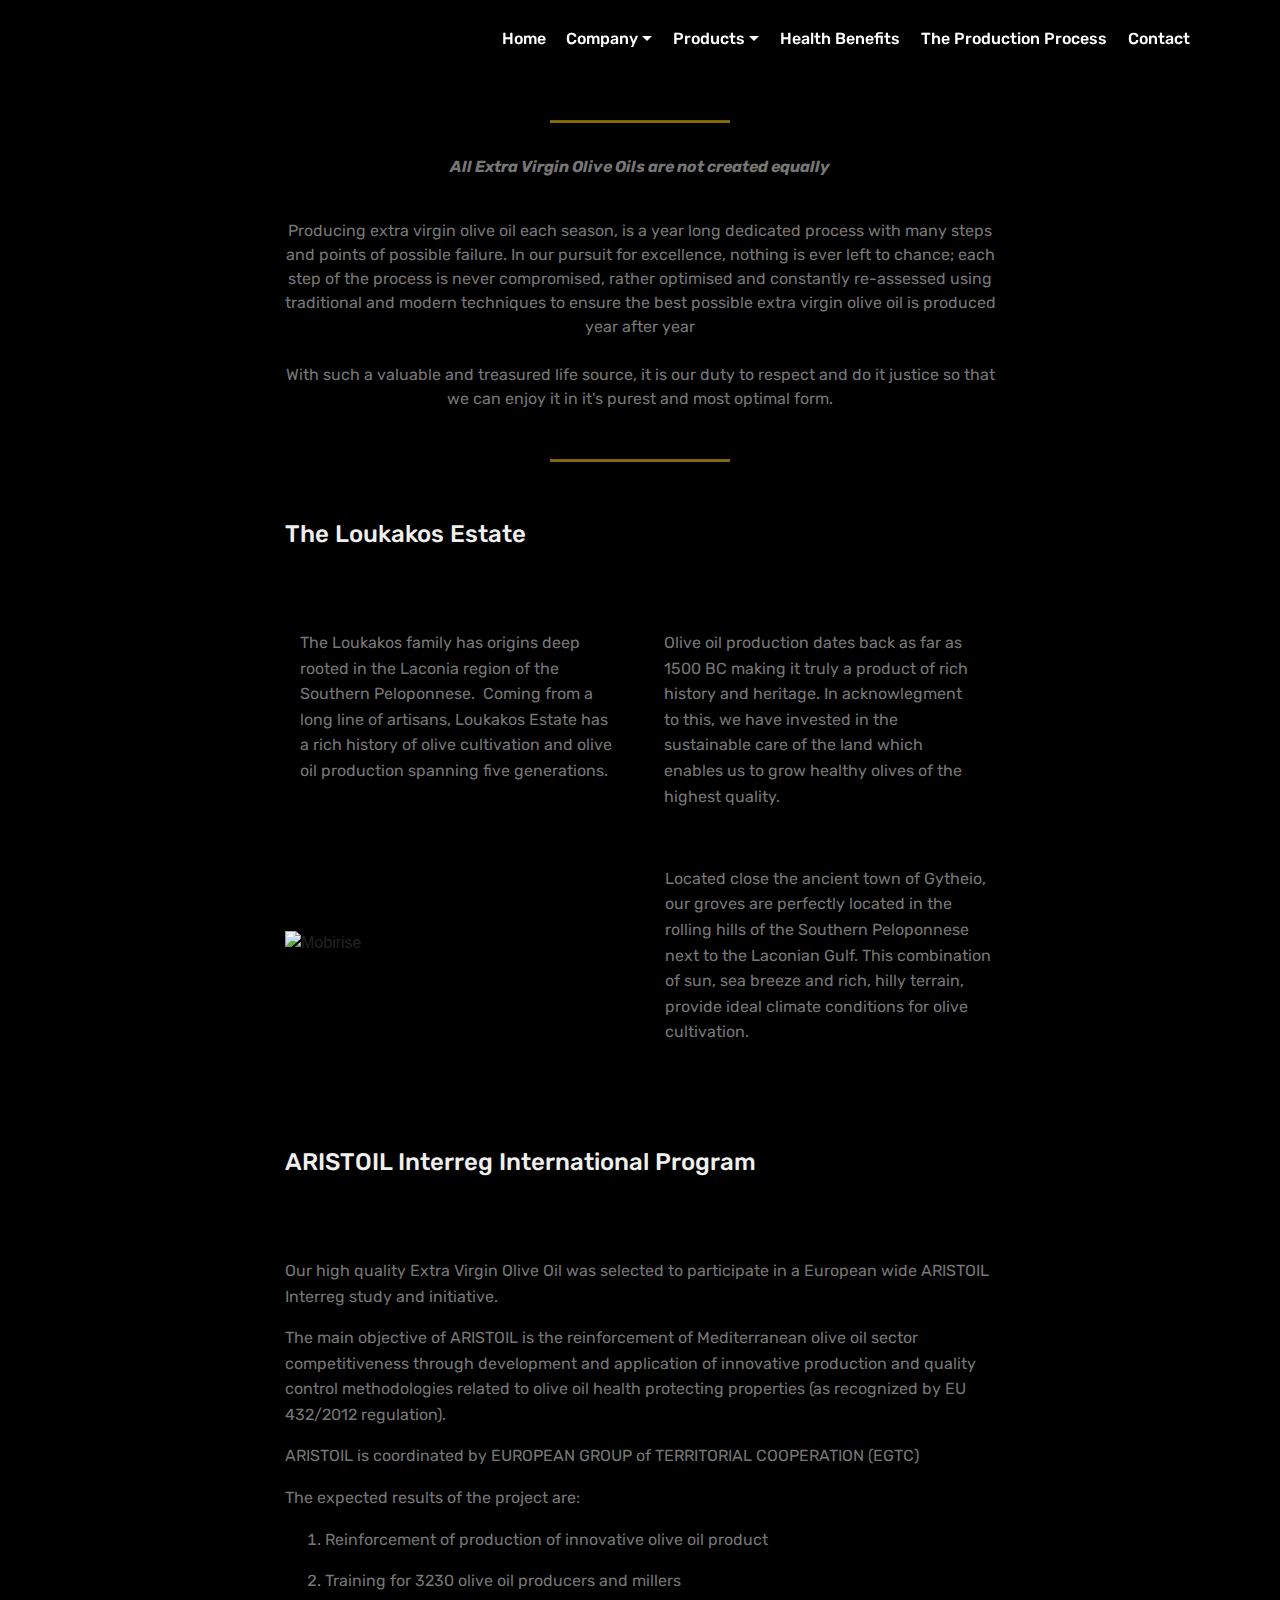
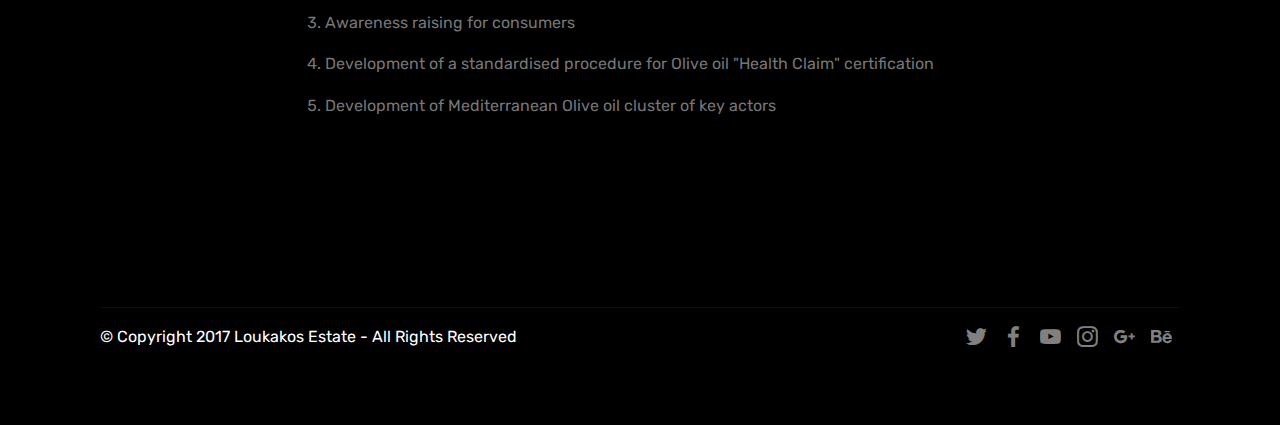
==== commit 5412450e: "create github pages" ====
--- a/company.html
+++ b/company.html
@@ -48,8 +48,8 @@
                         
                         Home</a>
                 </li>
-                <li class="nav-item dropdown">
-                    <a class="nav-link link text-primary dropdown-toggle display-4" href="company.html" data-toggle="dropdown-submenu" aria-expanded="false">
+                <li class="nav-item dropdown open">
+                    <a class="nav-link link text-primary dropdown-toggle display-4" href="company.html" data-toggle="dropdown-submenu" aria-expanded="true">
                         
                         Company</a><div class="dropdown-menu"><a class="text-primary dropdown-item display-4" href="company.html" aria-expanded="false">The Loukakos Estate<br></a><a class="text-primary dropdown-item display-4" href="company.html#content4-1e" aria-expanded="false">ARISTOIN EU Initiative</a></div>
                 </li><li class="nav-item dropdown"><a class="nav-link link text-primary dropdown-toggle display-4" href="products.html" aria-expanded="false" data-toggle="dropdown-submenu">
@@ -60,7 +60,7 @@
     </nav>
 </section>
 
-<section class="engine"><a href="https://mobirise.ws/i">build your own website</a></section><section class="mbr-section article content9 cid-qKMIgH1TyO" id="content9-y">
+<section class="engine"><a href="https://mobirise.ws/h">make free website</a></section><section class="mbr-section article content9 cid-qKMIgH1TyO" id="content9-y">
     
      
 
@@ -180,7 +180,7 @@
             <div class="col-12 col-md-3">
                 <div class="media-wrap">
                     <a href="https://mobirise.com/">
-                        <img src="assets/images/logo249.png" alt="Mobirise" title="">
+                        <img src="assets/images/logo252.png" alt="Mobirise" title="">
                     </a>
                 </div>
             </div>
--- a/assets/mobirise/css/mbr-additional.css
+++ b/assets/mobirise/css/mbr-additional.css
@@ -1809,7 +1809,7 @@
   color: #767676;
 }
 .cid-qKMIgH1TyO .section-text P {
-  color: #876c0e;
+  color: #767676;
   text-align: center;
 }
 .cid-qKObmGtgUn {
@@ -2275,7 +2275,7 @@
   color: #876c0e !important;
 }
 .cid-qKMHhw8hzO {
-  padding-top: 60px;
+  padding-top: 0px;
   padding-bottom: 60px;
   background-color: #000000;
 }
@@ -3787,6 +3787,9 @@
 }
 .cid-qKOYowoBBQ H2 {
   color: #c1c1c1;
+}
+.cid-qKOYowoBBQ LABEL {
+  color: #767676;
 }
 .cid-qKOYpoC37X .google-map {
   height: 25rem;
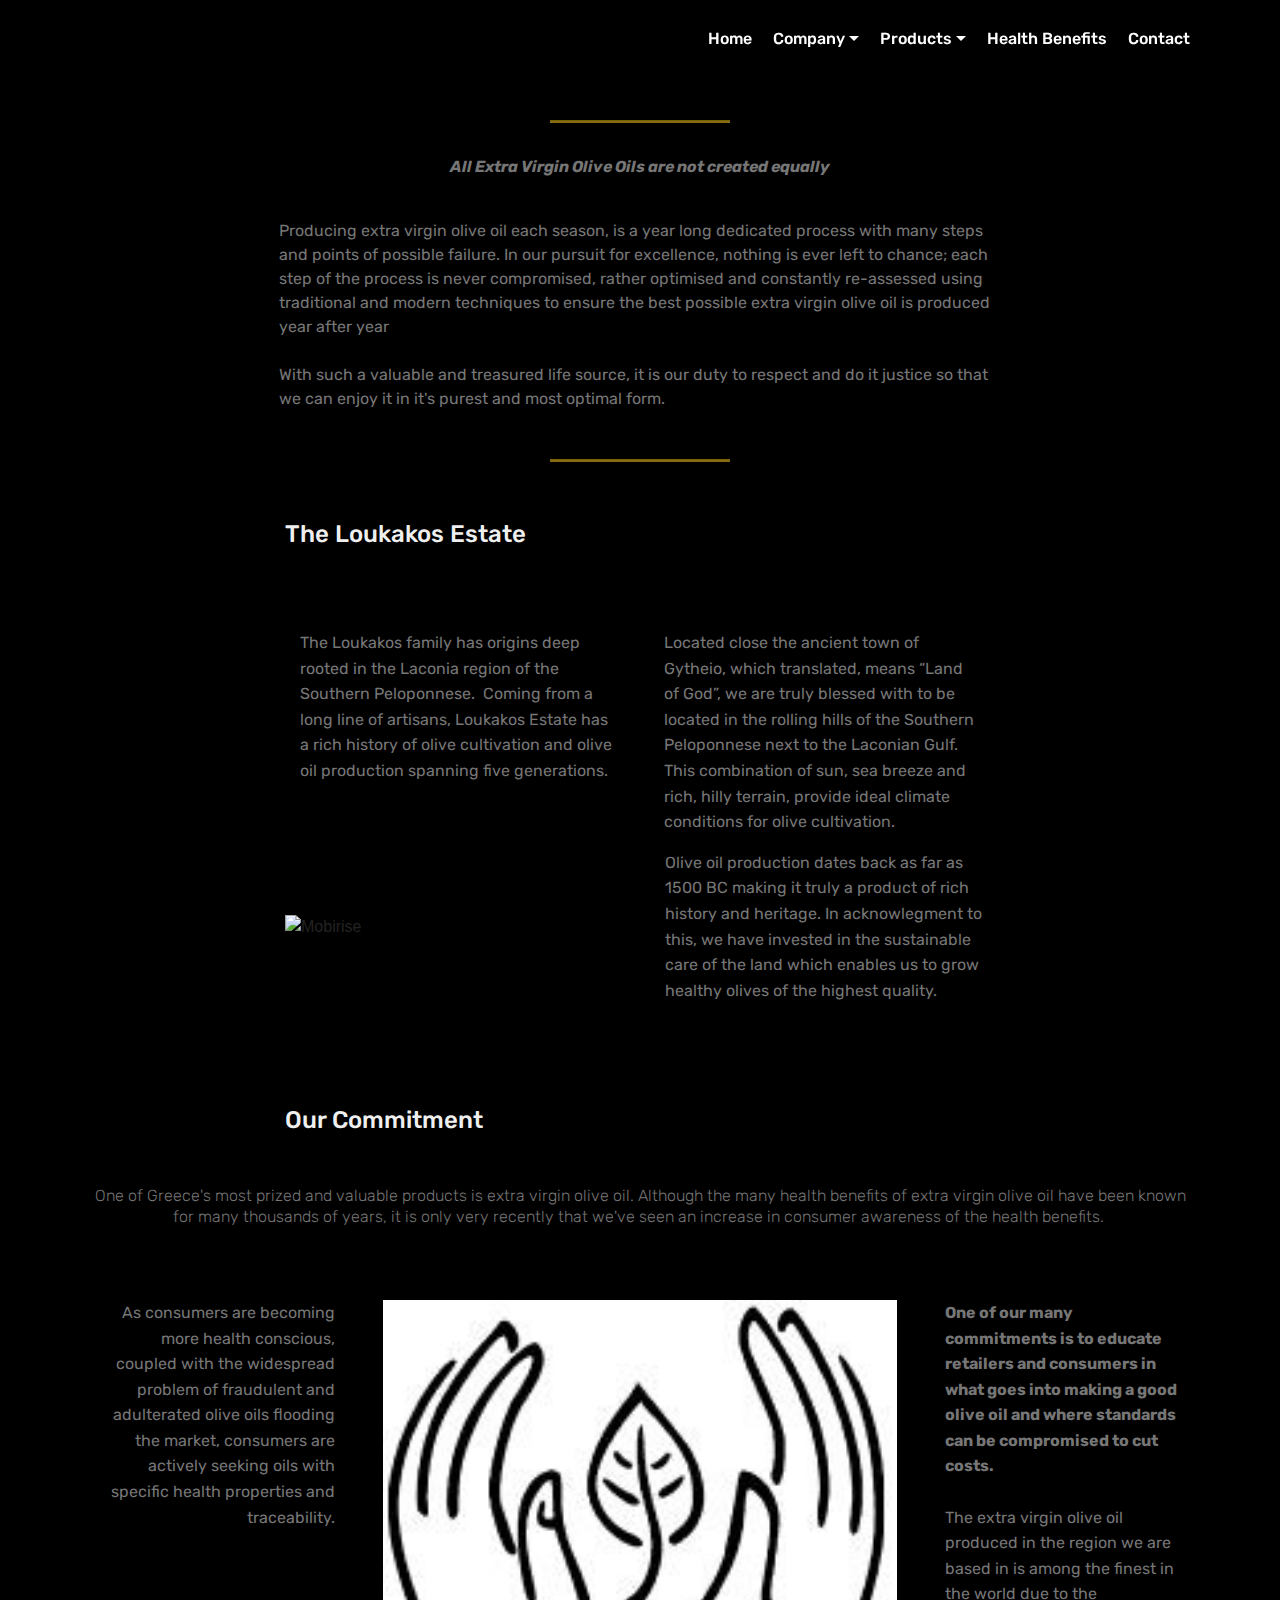
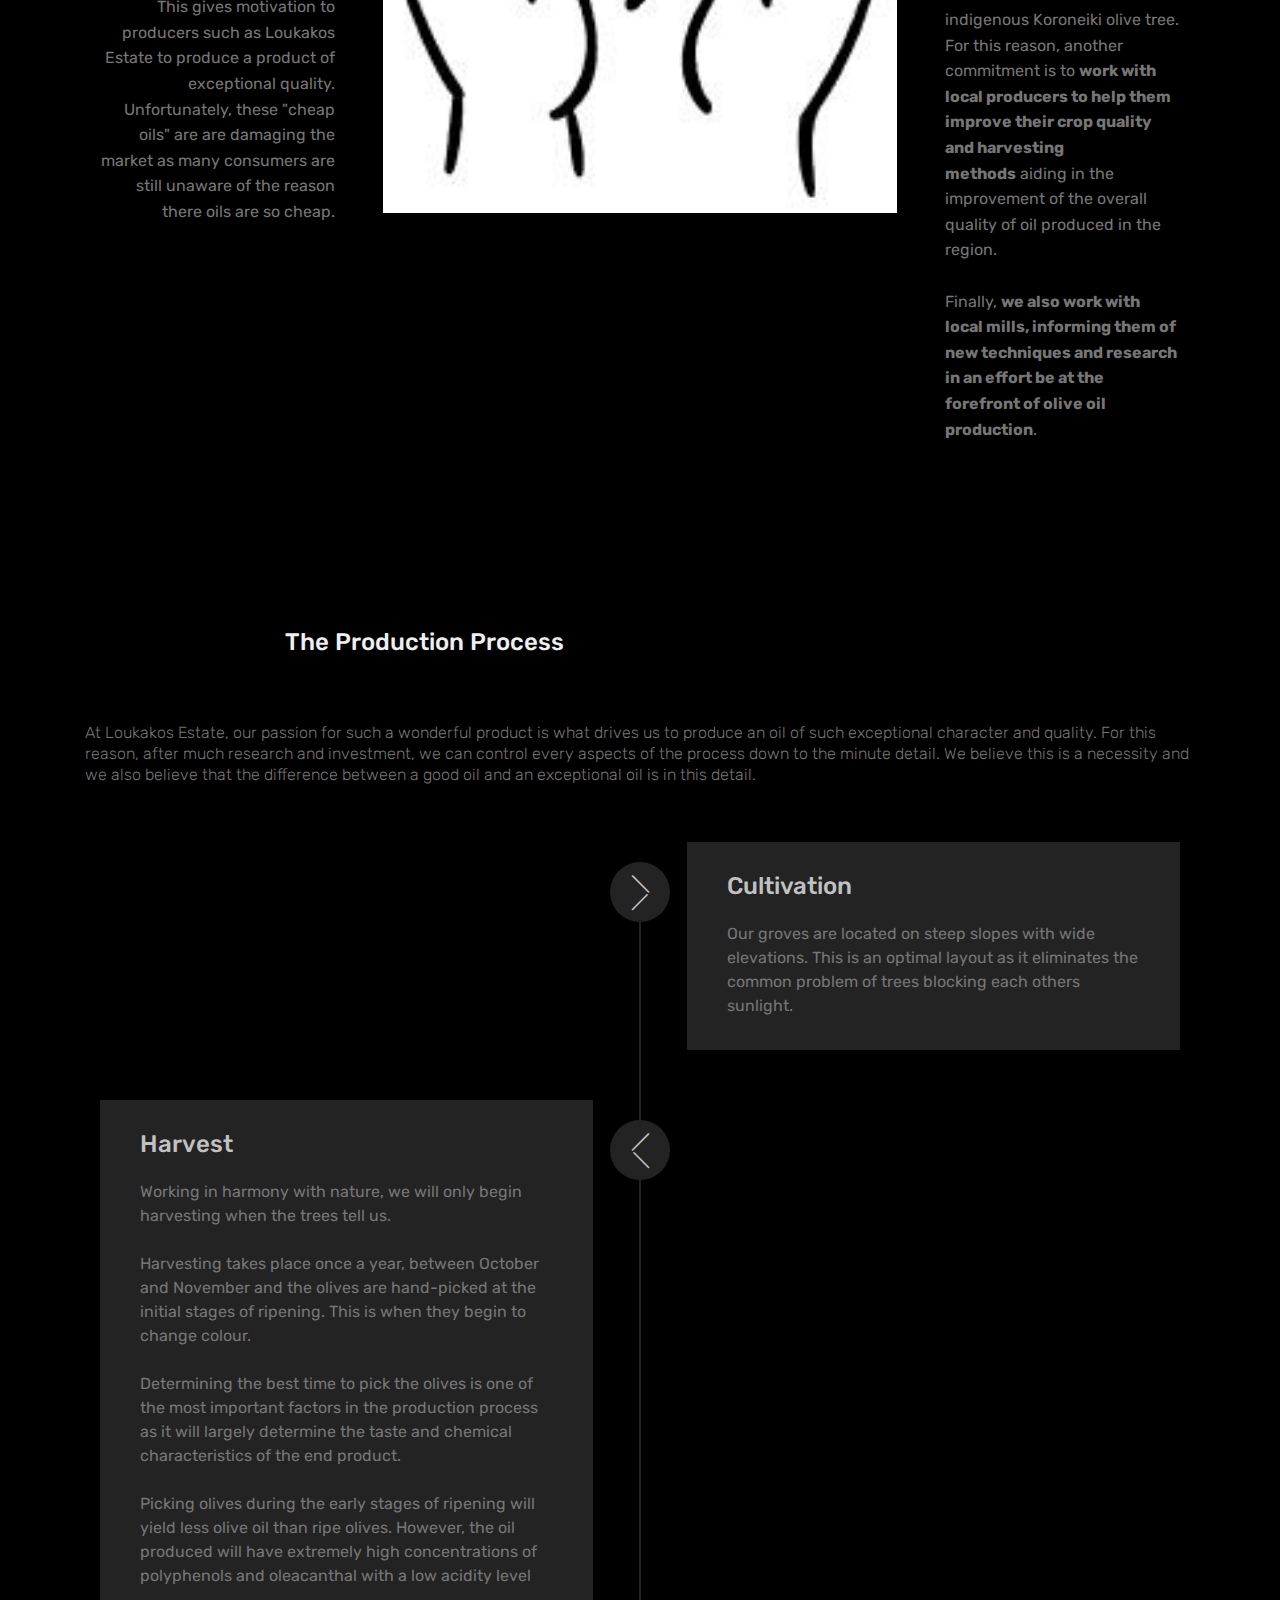
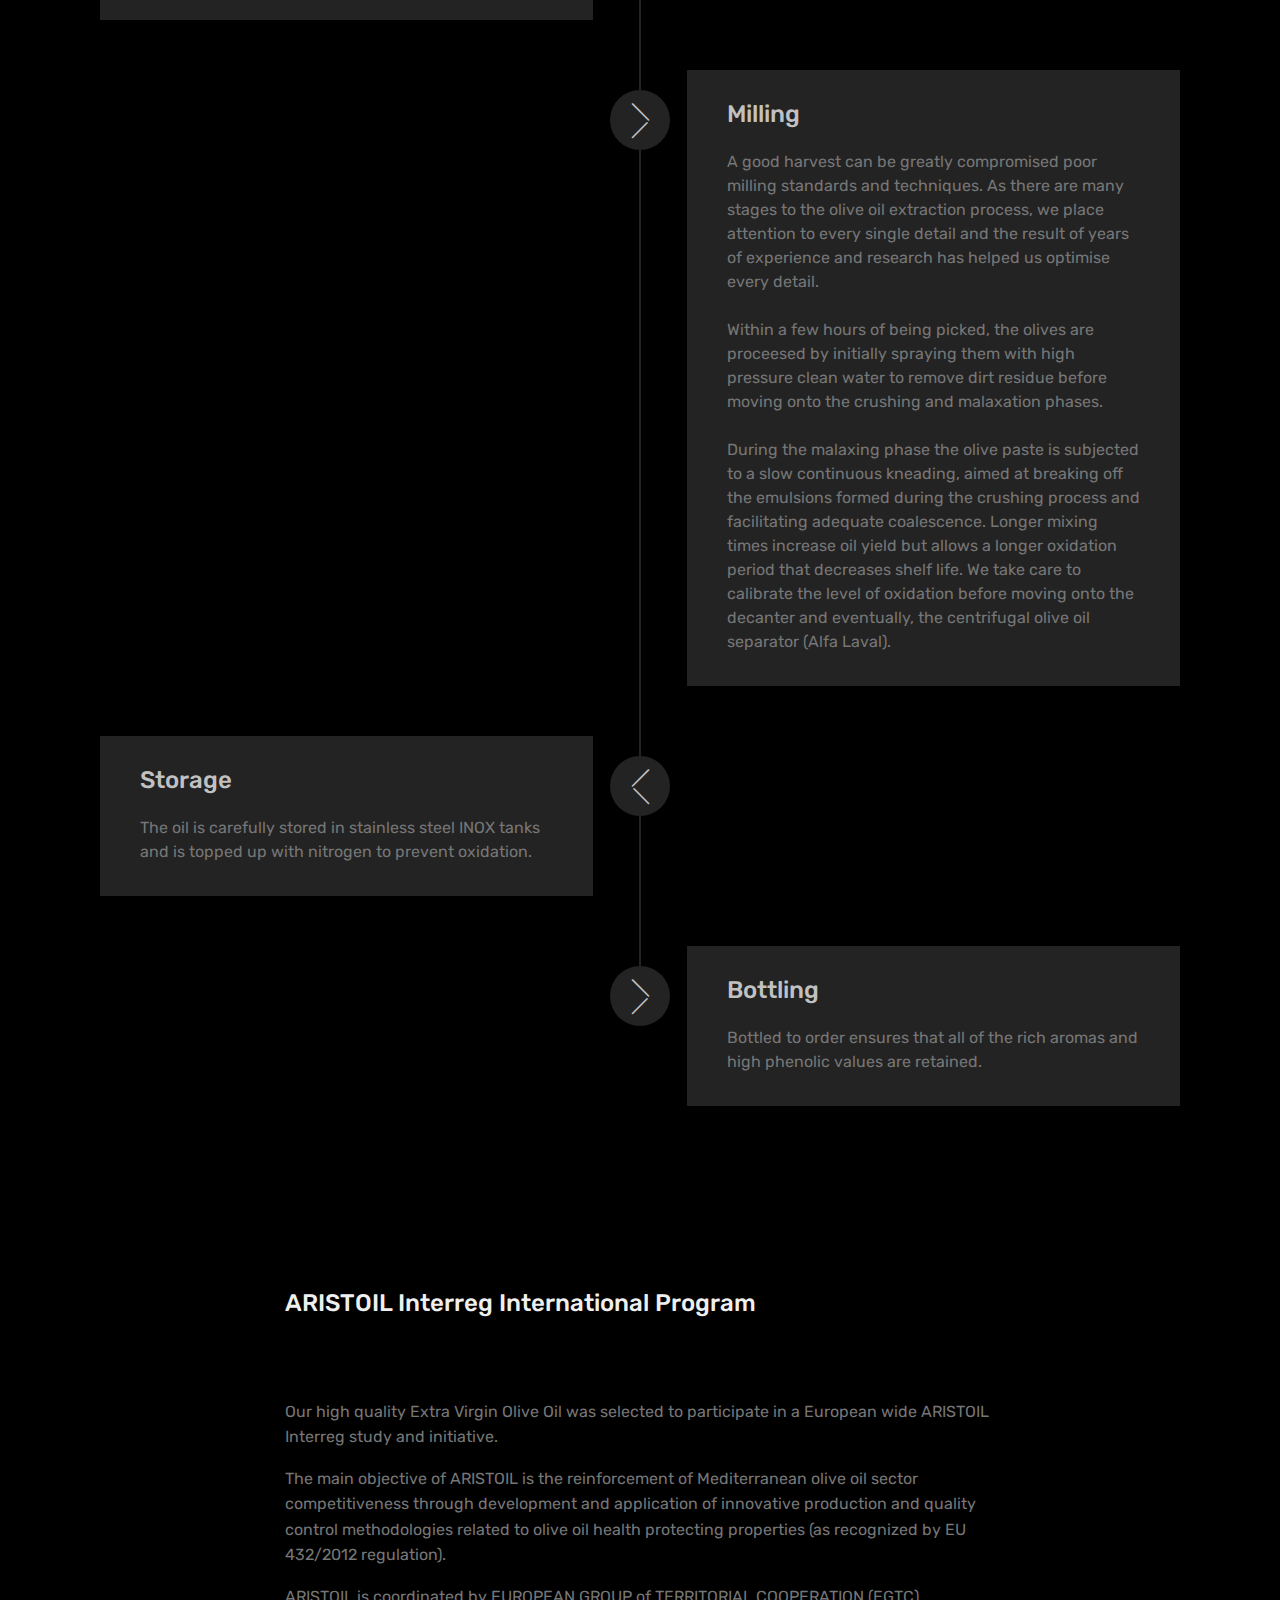
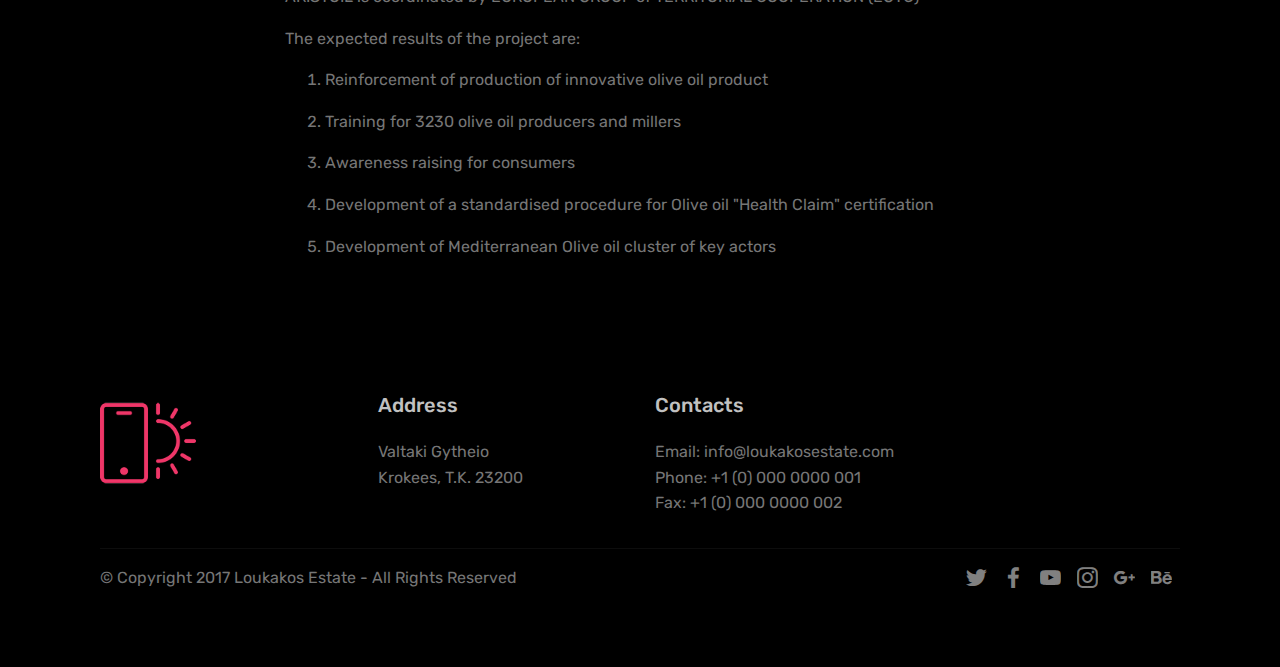
==== commit de482e7a: "create github pages" ====
--- a/company.html
+++ b/company.html
@@ -48,19 +48,19 @@
                         
                         Home</a>
                 </li>
-                <li class="nav-item dropdown open">
-                    <a class="nav-link link text-primary dropdown-toggle display-4" href="company.html" data-toggle="dropdown-submenu" aria-expanded="true">
-                        
-                        Company</a><div class="dropdown-menu"><a class="text-primary dropdown-item display-4" href="company.html" aria-expanded="false">The Loukakos Estate<br></a><a class="text-primary dropdown-item display-4" href="company.html#content4-1e" aria-expanded="false">ARISTOIN EU Initiative</a></div>
+                <li class="nav-item dropdown">
+                    <a class="nav-link link text-primary dropdown-toggle display-4" href="company.html" data-toggle="dropdown-submenu" aria-expanded="false">
+                        
+                        Company</a><div class="dropdown-menu"><a class="text-primary dropdown-item display-4" href="company.html" aria-expanded="false">The Loukakos Estate<br></a><a class="text-primary dropdown-item display-4" href="company.html#content4-26" aria-expanded="true">Our Commitment</a><a class="text-primary dropdown-item display-4" href="company.html#content4-23" aria-expanded="true">The Production Process<br></a><a class="text-primary dropdown-item display-4" href="company.html#content4-1e" aria-expanded="false">ARISTOIN EU Initiative</a></div>
                 </li><li class="nav-item dropdown"><a class="nav-link link text-primary dropdown-toggle display-4" href="products.html" aria-expanded="false" data-toggle="dropdown-submenu">
                         
-                        Products</a><div class="dropdown-menu"><a class="text-primary dropdown-item display-4" href="products.html#content9-13" aria-expanded="false">Extra Virgin Olive Oil</a><a class="text-primary dropdown-item display-4" href="products.html#header3-1f" aria-expanded="false">Extra Virgin Olive Oil Soap</a></div></li><li class="nav-item"><a class="nav-link link text-primary display-4" href="page5.html" aria-expanded="false">Health Benefits</a></li><li class="nav-item"><a class="nav-link link text-primary display-4" href="healthbenefits.html" aria-expanded="false">The Production Process</a></li><li class="nav-item"><a class="nav-link link text-primary display-4" href="contactus.html" aria-expanded="false">Contact</a></li></ul>
+                        Products</a><div class="dropdown-menu"><a class="text-primary dropdown-item display-4" href="products.html#content9-13" aria-expanded="false">Extra Virgin Olive Oil</a><a class="text-primary dropdown-item display-4" href="products.html#header3-1f" aria-expanded="false">Extra Virgin Olive Oil Soap</a></div></li><li class="nav-item"><a class="nav-link link text-primary display-4" href="page5.html" aria-expanded="false">Health Benefits</a></li><li class="nav-item"><a class="nav-link link text-primary display-4" href="contactus.html" aria-expanded="false">Contact</a></li></ul>
             
         </div>
     </nav>
 </section>
 
-<section class="engine"><a href="https://mobirise.ws/h">make free website</a></section><section class="mbr-section article content9 cid-qKMIgH1TyO" id="content9-y">
+<section class="engine"><a href="https://mobirise.ws/m">drag and drop website builder</a></section><section class="mbr-section article content9 cid-qKMIgH1TyO" id="content9-y">
     
      
 
@@ -98,7 +98,7 @@
         <div class="media-container-row">
             <div class="row col-12 col-md-8">
                 <div class="col-12 col-md-6 pr-lg-4 mbr-text mbr-fonts-style display-7"><p>The Loukakos family has origins deep rooted in the Laconia region of the Southern Peloponnese. &nbsp;Coming from a long line of artisans, Loukakos&nbsp;<span style="font-size: 1rem;">Estate has a rich history of olive cultivation and olive oil production spanning five generations.</span></p></div>
-                <div class="col-12 col-md-6 pl-lg-4 mbr-text mbr-fonts-style display-7"><p><span style="font-size: 1rem;">Olive oil production dates back as far as 1500 BC making it truly a product of rich history and heritage. In acknowlegment to this, we have invested in the sustainable care of the land which enables us to grow healthy olives of the highest quality.</span><br></p></div>
+                <div class="col-12 col-md-6 pl-lg-4 mbr-text mbr-fonts-style display-7">Located close the ancient town of Gytheio, which translated, means “Land of God”, we are truly blessed with to be located in the rolling hills of the Southern Peloponnese next to the Laconian Gulf. This combination of sun, sea breeze and rich, hilly terrain, provide ideal climate conditions for olive cultivation.</div>
             </div>
         </div>
     </div>
@@ -117,11 +117,212 @@
                     </div>
                     <div class="media-content">
                         <div class="mbr-section-text">
-                            <p class="mbr-text mb-0 mbr-fonts-style display-7"><br>Located close the ancient town of Gytheio, our groves are perfectly located in the rolling hills of the&nbsp;Southern Peloponnese next to the Laconian Gulf. This combination of sun, sea breeze and rich, hilly terrain, provide ideal climate conditions for olive cultivation.&nbsp;</p>
-                        </div>
-                    </div>
-                </div>
-            </div>
+                            <p class="mbr-text mb-0 mbr-fonts-style display-7">Olive oil production dates back as far as 1500 BC making it truly a product of rich history and heritage. In acknowlegment to this, we have invested in the sustainable care of the land which enables us to grow healthy olives of the highest quality.<br></p>
+                        </div>
+                    </div>
+                </div>
+            </div>
+        </div>
+    </div>
+</section>
+
+<section class="mbr-section content4 cid-qKUrMLW4vW" id="content4-26">
+
+    
+
+    <div class="container">
+        <div class="media-container-row">
+            <div class="title col-12 col-md-8">
+                <h2 class="align-center pb-3 mbr-fonts-style display-5">
+                    Our Commitment</h2>
+                
+                
+            </div>
+        </div>
+    </div>
+</section>
+
+<section class="features12 cid-qKVb27zuOQ" id="features12-2a">
+    
+    
+
+    
+
+    <div class="container">
+        
+        <h3 class="mbr-section-subtitle pb-3 mbr-fonts-style display-7">One of Greece's most prized and valuable products is extra virgin olive oil. Although the many health benefits of extra virgin olive oil have been known for many thousands of years, it is only very recently that we've seen an increase in consumer awareness of the health benefits.&nbsp;</h3>
+
+        <div class="media-container-row pt-5">
+            <div class="block-content align-right">
+                <div class="card pl-3 pr-3 pb-5">
+                    <div class="mbr-card-img-title">
+                        
+                        <div class="mbr-crt-title">
+                            
+                        </div>
+                    </div>                
+
+                    <div class="card-box">
+                        <p class="mbr-text mbr-section-text mbr-fonts-style display-7">As consumers are becoming more health conscious, coupled with the widespread problem of fraudulent and adulterated olive oils flooding the market, consumers are actively seeking oils with specific health properties and traceability.</p>
+                    </div>
+                </div>
+
+                <div class="card pl-3 pr-3 pb-5">
+                    <div class="mbr-card-img-title">
+                        
+                        <div class="mbr-crt-title">
+                            
+                        </div>
+                    </div>
+                    <div class="card-box">
+                        <p class="mbr-text mbr-section-text mbr-fonts-style display-7">
+                            This gives motivation to producers such as Loukakos Estate to produce a product of exceptional quality. Unfortunately, these "cheap oils" are are damaging the market as many consumers are still unaware of the reason there oils are so cheap.
+                        </p>
+                    </div>
+                </div>
+            </div>
+
+            <div class="mbr-figure" style="width: 52%;">
+                <img src="assets/images/cbp-hepling-hands-fund-logo-194x194.jpg" alt="Mobirise" title="">
+            </div>
+
+            <div class="block-content align-left  ">
+                <div class="card pl-3 pr-3 pb-5">
+                    <div class="mbr-card-img-title">
+                        
+                        <div class="mbr-crt-title">
+                            
+                        </div>
+                    </div>                
+
+                    <div class="card-box">
+                        <p class="mbr-text mbr-section-text mbr-fonts-style display-7"><strong>One of our many commitments is to educate retailers and consumers in what goes into making a good olive oil and where standards can be compromised to cut costs.</strong><br><br>The extra virgin olive oil produced in the region we are based in is among the finest in the world due to the indigenous Koroneiki olive tree. For this reason, another commitment is to <strong>work with local producers to help them improve their crop quality and harvesting methods</strong>&nbsp;aiding in the improvement of the overall quality of oil produced in the region.<br><br>Finally, <strong>we also work with local mills, informing them of new techniques and research in an effort be at the forefront of olive oil production</strong>.</p>
+                    </div>
+                </div>
+
+                <div class="card pl-3 pr-3 pb-5">
+                    <div class="mbr-card-img-title">
+                        
+                        <div class="mbr-crt-title">
+                            
+                        </div>
+                    </div>
+                    <div class="card-box">
+                        <p class="mbr-text mbr-section-text mbr-fonts-style display-7"></p>
+                    </div>
+                </div>
+            </div>
+        </div>
+    </div>
+</section>
+
+<section class="mbr-section content4 cid-qKUmVRB5vs" id="content4-23">
+
+    
+
+    <div class="container">
+        <div class="media-container-row">
+            <div class="title col-12 col-md-8">
+                <h2 class="align-center pb-3 mbr-fonts-style display-5">
+                    The Production Process</h2>
+                
+                
+            </div>
+        </div>
+    </div>
+</section>
+
+<section class="timeline2 cid-qKUn8hKZrD" id="timeline2-24">
+
+    
+
+    
+
+    <div class="container align-center">
+        
+        <h3 class="mbr-section-subtitle pb-5 mbr-fonts-style display-7">At Loukakos Estate, our passion for such a wonderful product is what drives us to produce an oil of such exceptional character and quality. For this reason, after much research and investment, we can control every aspects of the process down to the minute detail. We believe this is a necessity and we also believe that the difference between a good oil and an exceptional oil is in this detail.</h3>
+
+        <div class="container timelines-container" mbri-timelines="">
+            <div class="row timeline-element reverse separline">      
+                <span class="iconsBackground">
+                    <span class="mbr-iconfont mbri-arrow-next" style="color: rgb(193, 193, 193);"></span>
+                </span>          
+                <div class="col-xs-12 col-md-6 align-left">
+                    <div class="timeline-text-content">
+                        <h4 class="mbr-timeline-title pb-3 mbr-fonts-style display-5">
+                            Cultivation</h4>
+                        <p class="mbr-timeline-text mbr-fonts-style display-7">
+                            Our groves are located on steep slopes with wide elevations. This is an optimal layout as it eliminates the common problem of trees blocking each others sunlight.</p>
+                     </div>
+                </div>
+            </div>
+
+            <div class="row timeline-element  separline">
+                <span class="iconsBackground">
+                    <span class="mbr-iconfont mbri-arrow-prev" style="color: rgb(193, 193, 193);"></span>
+                </span>
+                <div class="col-xs-12 col-md-6 align-left ">
+                    <div class="timeline-text-content">
+                        <h4 class="mbr-timeline-title pb-3 mbr-fonts-style display-5">
+                            Harvest</h4>
+                        <p class="mbr-timeline-text mbr-fonts-style display-7">
+                            Working in harmony with nature, we will only begin harvesting when the trees tell us. <br><br>Harvesting takes place once a year, between October and November and the olives are hand-picked at the initial stages of ripening. This is when they begin to change colour.<br><br>Determining the best time to pick the olives is one of the most important factors in the production process as it will largely determine the taste and chemical characteristics of the end product.&nbsp;<br><br>Picking olives during the early stages of ripening will yield less olive oil than ripe olives. However, the oil produced will have extremely high concentrations of polyphenols and oleacanthal with a low acidity level</p>
+                    </div>
+                </div>
+            </div> 
+
+            <div class="row timeline-element reverse separline">
+                <span class="iconsBackground">
+                    <span class="mbr-iconfont mbri-arrow-next" style="color: rgb(193, 193, 193);"></span>
+                </span>
+                <div class="col-xs-12 col-md-6 align-left">
+                    <div class="timeline-text-content">
+                        <h4 class="mbr-timeline-title pb-3 mbr-fonts-style display-5">
+                            Milling</h4>      
+                        <p class="mbr-timeline-text mbr-fonts-style display-7">A good harvest can be greatly compromised poor milling standards and techniques. As there are many stages to the olive oil extraction process, we place attention to every single detail and the result of years of experience and research has helped us optimise every detail.<br><br>Within a few hours of being picked, the olives are proceesed by initially spraying them with high pressure clean water to remove dirt residue before moving onto the crushing and malaxation phases. <br><br>During the malaxing phase the olive paste is subjected to a slow continuous kneading, aimed at breaking off the emulsions formed during the crushing process and facilitating adequate coalescence. Longer mixing times increase oil yield but allows a longer oxidation period that decreases shelf life. We take care to calibrate the level of oxidation before moving onto the decanter and eventually, the centrifugal olive oil separator (Alfa Laval).<br></p>
+                    </div>
+                </div>
+            </div>
+
+            <div class="row timeline-element  separline">
+                <span class="iconsBackground">
+                    <span class="mbr-iconfont mbri-arrow-prev" style="color: rgb(193, 193, 193);"></span>
+                </span>
+                <div class="col-xs-12 col-md-6 align-left ">
+                    <div class="timeline-text-content">
+                        <h4 class="mbr-timeline-title pb-3 mbr-fonts-style display-5">Storage</h4>
+                        <p class="mbr-timeline-text mbr-fonts-style display-7">
+                            The oil is carefully stored in stainless steel INOX tanks and is topped up with nitrogen to prevent oxidation.</p>
+                    </div>
+                </div>
+            </div>
+
+            <div class="row timeline-element reverse">
+                <span class="iconsBackground">
+                    <span class="mbr-iconfont mbri-arrow-next" style="color: rgb(193, 193, 193);"></span>
+                </span>
+                <div class="col-xs-12 col-md-6 align-left">
+                    <div class="timeline-text-content">
+                        <h4 class="mbr-timeline-title pb-3 mbr-fonts-style display-5">
+                            Bottling</h4>
+                        <p class="mbr-timeline-text mbr-fonts-style display-7">Bottled to order ensures that all of the rich aromas and high phenolic values are retained.</p>
+                    </div>
+                </div>
+            </div>
+
+            
+
+            
+
+            
+
+            
+
+            
+
+            
+
+            
         </div>
     </div>
 </section>
@@ -169,7 +370,7 @@
     </div>
 </section>
 
-<section class="cid-qKMHhw8hzO" id="footer1-v">
+<section class="cid-qKVgm4Bu3c" id="footer1-2b">
 
     
 
@@ -180,21 +381,29 @@
             <div class="col-12 col-md-3">
                 <div class="media-wrap">
                     <a href="https://mobirise.com/">
-                        <img src="assets/images/logo252.png" alt="Mobirise" title="">
+                        <img src="assets/images/logo2-1.png" alt="Mobirise">
                     </a>
                 </div>
+            </div>
+            <div class="col-12 col-md-3 mbr-fonts-style display-7">
+                <h5 class="pb-3">
+                    Address
+                </h5>
+                <p class="mbr-text">Valtaki Gytheio<br>Krokees, T.K. 23200</p>
+            </div>
+            <div class="col-12 col-md-3 mbr-fonts-style display-7">
+                <h5 class="pb-3">
+                    Contacts
+                </h5>
+                <p class="mbr-text">
+                    Email: info@loukakosestate.com
+                    <br>Phone: +1 (0) 000 0000 001
+                    <br>Fax: +1 (0) 000 0000 002
+                </p>
             </div>
             <div class="col-12 col-md-3 mbr-fonts-style display-7">
                 <h5 class="pb-3"></h5>
                 <p class="mbr-text"></p>
-            </div>
-            <div class="col-12 col-md-3 mbr-fonts-style display-7">
-                <h5 class="pb-3"></h5>
-                <p class="mbr-text"></p>
-            </div>
-            <div class="col-12 col-md-3 mbr-fonts-style display-7">
-                <h5 class="pb-3"></h5>
-                <p class="mbr-text"><br><br></p>
             </div>
         </div>
         <div class="footer-lower">
--- a/assets/mobirise/css/mbr-additional.css
+++ b/assets/mobirise/css/mbr-additional.css
@@ -1807,6 +1807,7 @@
 }
 .cid-qKMIgH1TyO .section-text DIV {
   color: #767676;
+  text-align: left;
 }
 .cid-qKMIgH1TyO .section-text P {
   color: #767676;
@@ -1832,6 +1833,9 @@
 .cid-qKOdKY4cIx .mbr-text {
   color: #767676;
 }
+.cid-qKOdKY4cIx .mbr-text P {
+  text-align: left;
+}
 .cid-qKOgdy394H {
   padding-top: 15px;
   padding-bottom: 60px;
@@ -1849,6 +1853,195 @@
 }
 .cid-qKOgdy394H .mbr-text {
   color: #767676;
+}
+.cid-qKUrMLW4vW {
+  padding-top: 45px;
+  padding-bottom: 0px;
+  background-color: #000000;
+}
+.cid-qKUrMLW4vW .mbr-section-subtitle {
+  color: #767676;
+}
+.cid-qKUrMLW4vW H2 {
+  text-align: left;
+  color: #efefef;
+}
+.cid-qKVb27zuOQ {
+  padding-top: 30px;
+  padding-bottom: 15px;
+  background-color: #000000;
+}
+.cid-qKVb27zuOQ h2 {
+  text-align: center;
+}
+.cid-qKVb27zuOQ h3 {
+  text-align: center;
+  font-weight: 300;
+}
+.cid-qKVb27zuOQ p {
+  color: #767676;
+}
+.cid-qKVb27zuOQ .block-content {
+  display: -webkit-flex;
+  flex-direction: column;
+  -webkit-flex-direction: column;
+  flex-basis: 100%;
+  -webkit-flex-basis: 100%;
+}
+.cid-qKVb27zuOQ .mbr-figure {
+  align-self: flex-start;
+  -webkit-align-self: flex-start;
+  flex-shrink: 0;
+  -webkit-flex-shrink: 0;
+}
+.cid-qKVb27zuOQ .media-container-row {
+  word-wrap: break-word;
+  word-break: break-word;
+}
+.cid-qKVb27zuOQ .mbr-section-subtitle {
+  color: #767676;
+}
+.cid-qKVb27zuOQ .card-title {
+  font-weight: 500;
+}
+.cid-qKVb27zuOQ .card-img {
+  text-align: inherit;
+}
+.cid-qKVb27zuOQ .card-img span {
+  font-size: 48px;
+  color: #707070;
+}
+@media (min-width: 992px) {
+  .cid-qKVb27zuOQ .mbr-figure {
+    padding-right: 2rem;
+    padding-left: 2rem;
+  }
+}
+@media (max-width: 991px) {
+  .cid-qKVb27zuOQ .mbr-figure {
+    margin-bottom: 2rem;
+  }
+}
+@media (max-width: 991px) and (min-width: 768px) {
+  .cid-qKVb27zuOQ .mbr-figure {
+    padding-right: 0;
+    padding-bottom: 1rem;
+    padding-top: 1rem;
+  }
+  .cid-qKVb27zuOQ .block-content {
+    flex-direction: row;
+    -webkit-flex-direction: row;
+    text-align: center;
+  }
+  .cid-qKVb27zuOQ .block-content .card {
+    flex-basis: 100%;
+    -webkit-flex-basis: 100%;
+  }
+}
+.cid-qKUmVRB5vs {
+  padding-top: 45px;
+  padding-bottom: 0px;
+  background-color: #000000;
+}
+.cid-qKUmVRB5vs .mbr-section-subtitle {
+  color: #767676;
+}
+.cid-qKUmVRB5vs H2 {
+  text-align: left;
+  color: #efefef;
+}
+.cid-qKUn8hKZrD {
+  padding-top: 45px;
+  padding-bottom: 90px;
+  background-color: #000000;
+}
+.cid-qKUn8hKZrD .mbr-section-subtitle {
+  color: #767676;
+  text-align: left;
+  font-weight: 300;
+}
+.cid-qKUn8hKZrD .timeline-text-content {
+  padding: 2rem 2.5rem;
+  background: #232323;
+  margin-right: 2rem;
+  transition: all .4s;
+}
+.cid-qKUn8hKZrD .timeline-text-content p {
+  margin-bottom: 0;
+}
+.cid-qKUn8hKZrD .timeline-element {
+  margin-bottom: 50px;
+  position: relative;
+  word-wrap: break-word;
+  word-break: break-word;
+  display: -webkit-flex;
+  flex-direction: row;
+  -webkit-flex-direction: row;
+}
+.cid-qKUn8hKZrD .timeline-element:hover .timeline-text-content {
+  box-shadow: 0 7px 20px 0px rgba(0, 0, 0, 0.08);
+  transition: all .4s;
+}
+.cid-qKUn8hKZrD .reverse {
+  flex-direction: row-reverse;
+  -webkit-flex-direction: row-reverse;
+}
+.cid-qKUn8hKZrD .reverse .timeline-text-content {
+  margin-left: 2rem;
+  margin-right: 0;
+}
+.cid-qKUn8hKZrD .iconsBackground {
+  position: absolute;
+  left: 50%;
+  width: 60px;
+  height: 60px;
+  line-height: 30px;
+  text-align: center;
+  border-radius: 50%;
+  display: inline-block;
+  background-color: #232323;
+  top: 20px;
+  margin-left: -30px;
+}
+.cid-qKUn8hKZrD .mbr-iconfont {
+  position: absolute;
+  text-align: center;
+  font-size: 35px;
+  display: inline-block;
+  z-index: 3;
+  top: 13px;
+  left: 13px;
+}
+.cid-qKUn8hKZrD .separline:before {
+  top: 20px;
+  bottom: 0;
+  position: absolute;
+  content: "";
+  width: 2px;
+  background-color: #232323;
+  left: calc(50% - 1px);
+  height: calc(100% + 4rem);
+}
+@media (max-width: 768px) {
+  .cid-qKUn8hKZrD .iconsBackground {
+    left: 1.5rem;
+  }
+  .cid-qKUn8hKZrD .separline:before {
+    left: calc(1.5rem - 1px);
+  }
+  .cid-qKUn8hKZrD .timeline-text-content {
+    margin-left: 3rem !important;
+    margin-right: 0 !important;
+  }
+  .cid-qKUn8hKZrD .reverse .timeline-text-content {
+    margin-right: 0 !important;
+  }
+}
+.cid-qKUn8hKZrD .mbr-timeline-text {
+  color: #767676;
+}
+.cid-qKUn8hKZrD .mbr-timeline-title {
+  color: #c1c1c1;
 }
 .cid-qKOtLQQ0Ar {
   padding-top: 45px;
@@ -2274,43 +2467,43 @@
 .cid-qKMnLtHkof .dropdown-item:hover {
   color: #876c0e !important;
 }
-.cid-qKMHhw8hzO {
-  padding-top: 0px;
+.cid-qKVgm4Bu3c {
+  padding-top: 60px;
   padding-bottom: 60px;
   background-color: #000000;
 }
 @media (max-width: 767px) {
-  .cid-qKMHhw8hzO .content {
+  .cid-qKVgm4Bu3c .content {
     text-align: center;
   }
-  .cid-qKMHhw8hzO .content > div:not(:last-child) {
+  .cid-qKVgm4Bu3c .content > div:not(:last-child) {
     margin-bottom: 2rem;
   }
 }
 @media (max-width: 767px) {
-  .cid-qKMHhw8hzO .media-wrap {
+  .cid-qKVgm4Bu3c .media-wrap {
     margin-bottom: 1rem;
   }
 }
-.cid-qKMHhw8hzO .media-wrap .mbr-iconfont-logo {
+.cid-qKVgm4Bu3c .media-wrap .mbr-iconfont-logo {
   font-size: 7.5rem;
   color: #f36;
 }
-.cid-qKMHhw8hzO .media-wrap img {
+.cid-qKVgm4Bu3c .media-wrap img {
   height: 6rem;
 }
 @media (max-width: 767px) {
-  .cid-qKMHhw8hzO .footer-lower .copyright {
+  .cid-qKVgm4Bu3c .footer-lower .copyright {
     margin-bottom: 1rem;
     text-align: center;
   }
 }
-.cid-qKMHhw8hzO .footer-lower hr {
+.cid-qKVgm4Bu3c .footer-lower hr {
   margin: 1rem 0;
   border-color: #fff;
   opacity: .05;
 }
-.cid-qKMHhw8hzO .footer-lower .social-list {
+.cid-qKVgm4Bu3c .footer-lower .social-list {
   padding-left: 0;
   margin-bottom: 0;
   list-style: none;
@@ -2319,27 +2512,33 @@
   justify-content: flex-end;
   -webkit-justify-content: flex-end;
 }
-.cid-qKMHhw8hzO .footer-lower .social-list .mbr-iconfont-social {
+.cid-qKVgm4Bu3c .footer-lower .social-list .mbr-iconfont-social {
   font-size: 1.3rem;
   color: #fff;
 }
-.cid-qKMHhw8hzO .footer-lower .social-list .soc-item {
+.cid-qKVgm4Bu3c .footer-lower .social-list .soc-item {
   margin: 0 .5rem;
 }
-.cid-qKMHhw8hzO .footer-lower .social-list a {
+.cid-qKVgm4Bu3c .footer-lower .social-list a {
   margin: 0;
   opacity: .5;
   -webkit-transition: .2s linear;
   transition: .2s linear;
 }
-.cid-qKMHhw8hzO .footer-lower .social-list a:hover {
+.cid-qKVgm4Bu3c .footer-lower .social-list a:hover {
   opacity: 1;
 }
 @media (max-width: 767px) {
-  .cid-qKMHhw8hzO .footer-lower .social-list {
+  .cid-qKVgm4Bu3c .footer-lower .social-list {
     justify-content: center;
     -webkit-justify-content: center;
   }
+}
+.cid-qKVgm4Bu3c P {
+  color: #767676;
+}
+.cid-qKVgm4Bu3c H5 {
+  color: #c1c1c1;
 }
 .cid-qKMnLtHkof .navbar {
   padding: .5rem 0;
@@ -2817,43 +3016,43 @@
 .cid-qKOvOT5ULc .mbr-section-btn {
   color: #000000;
 }
-.cid-qKNNEBdF4v {
+.cid-qKVhiq60AI {
   padding-top: 60px;
   padding-bottom: 60px;
   background-color: #000000;
 }
 @media (max-width: 767px) {
-  .cid-qKNNEBdF4v .content {
+  .cid-qKVhiq60AI .content {
     text-align: center;
   }
-  .cid-qKNNEBdF4v .content > div:not(:last-child) {
+  .cid-qKVhiq60AI .content > div:not(:last-child) {
     margin-bottom: 2rem;
   }
 }
 @media (max-width: 767px) {
-  .cid-qKNNEBdF4v .media-wrap {
+  .cid-qKVhiq60AI .media-wrap {
     margin-bottom: 1rem;
   }
 }
-.cid-qKNNEBdF4v .media-wrap .mbr-iconfont-logo {
+.cid-qKVhiq60AI .media-wrap .mbr-iconfont-logo {
   font-size: 7.5rem;
   color: #f36;
 }
-.cid-qKNNEBdF4v .media-wrap img {
+.cid-qKVhiq60AI .media-wrap img {
   height: 6rem;
 }
 @media (max-width: 767px) {
-  .cid-qKNNEBdF4v .footer-lower .copyright {
+  .cid-qKVhiq60AI .footer-lower .copyright {
     margin-bottom: 1rem;
     text-align: center;
   }
 }
-.cid-qKNNEBdF4v .footer-lower hr {
+.cid-qKVhiq60AI .footer-lower hr {
   margin: 1rem 0;
   border-color: #fff;
   opacity: .05;
 }
-.cid-qKNNEBdF4v .footer-lower .social-list {
+.cid-qKVhiq60AI .footer-lower .social-list {
   padding-left: 0;
   margin-bottom: 0;
   list-style: none;
@@ -2862,27 +3061,33 @@
   justify-content: flex-end;
   -webkit-justify-content: flex-end;
 }
-.cid-qKNNEBdF4v .footer-lower .social-list .mbr-iconfont-social {
+.cid-qKVhiq60AI .footer-lower .social-list .mbr-iconfont-social {
   font-size: 1.3rem;
   color: #fff;
 }
-.cid-qKNNEBdF4v .footer-lower .social-list .soc-item {
+.cid-qKVhiq60AI .footer-lower .social-list .soc-item {
   margin: 0 .5rem;
 }
-.cid-qKNNEBdF4v .footer-lower .social-list a {
+.cid-qKVhiq60AI .footer-lower .social-list a {
   margin: 0;
   opacity: .5;
   -webkit-transition: .2s linear;
   transition: .2s linear;
 }
-.cid-qKNNEBdF4v .footer-lower .social-list a:hover {
+.cid-qKVhiq60AI .footer-lower .social-list a:hover {
   opacity: 1;
 }
 @media (max-width: 767px) {
-  .cid-qKNNEBdF4v .footer-lower .social-list {
+  .cid-qKVhiq60AI .footer-lower .social-list {
     justify-content: center;
     -webkit-justify-content: center;
   }
+}
+.cid-qKVhiq60AI P {
+  color: #767676;
+}
+.cid-qKVhiq60AI H5 {
+  color: #c1c1c1;
 }
 .cid-qKOHMUcQQ2 .navbar {
   padding: .5rem 0;
@@ -3817,6 +4022,79 @@
 .cid-qKOYpoC37X .google-map[data-state="loading"] [data-state-details] {
   display: none;
 }
+.cid-qKVhDFM5AN {
+  padding-top: 60px;
+  padding-bottom: 60px;
+  background-color: #000000;
+}
+@media (max-width: 767px) {
+  .cid-qKVhDFM5AN .content {
+    text-align: center;
+  }
+  .cid-qKVhDFM5AN .content > div:not(:last-child) {
+    margin-bottom: 2rem;
+  }
+}
+@media (max-width: 767px) {
+  .cid-qKVhDFM5AN .media-wrap {
+    margin-bottom: 1rem;
+  }
+}
+.cid-qKVhDFM5AN .media-wrap .mbr-iconfont-logo {
+  font-size: 7.5rem;
+  color: #f36;
+}
+.cid-qKVhDFM5AN .media-wrap img {
+  height: 6rem;
+}
+@media (max-width: 767px) {
+  .cid-qKVhDFM5AN .footer-lower .copyright {
+    margin-bottom: 1rem;
+    text-align: center;
+  }
+}
+.cid-qKVhDFM5AN .footer-lower hr {
+  margin: 1rem 0;
+  border-color: #fff;
+  opacity: .05;
+}
+.cid-qKVhDFM5AN .footer-lower .social-list {
+  padding-left: 0;
+  margin-bottom: 0;
+  list-style: none;
+  display: flex;
+  flex-wrap: wrap;
+  justify-content: flex-end;
+  -webkit-justify-content: flex-end;
+}
+.cid-qKVhDFM5AN .footer-lower .social-list .mbr-iconfont-social {
+  font-size: 1.3rem;
+  color: #fff;
+}
+.cid-qKVhDFM5AN .footer-lower .social-list .soc-item {
+  margin: 0 .5rem;
+}
+.cid-qKVhDFM5AN .footer-lower .social-list a {
+  margin: 0;
+  opacity: .5;
+  -webkit-transition: .2s linear;
+  transition: .2s linear;
+}
+.cid-qKVhDFM5AN .footer-lower .social-list a:hover {
+  opacity: 1;
+}
+@media (max-width: 767px) {
+  .cid-qKVhDFM5AN .footer-lower .social-list {
+    justify-content: center;
+    -webkit-justify-content: center;
+  }
+}
+.cid-qKVhDFM5AN P {
+  color: #767676;
+}
+.cid-qKVhDFM5AN H5 {
+  color: #c1c1c1;
+}
 .cid-qKOJ5zXgVO {
   padding-top: 120px;
   padding-bottom: 0px;
@@ -3845,6 +4123,7 @@
 }
 .cid-qKP5bVAwzi .mbr-text {
   color: #767676;
+  text-align: left;
 }
 .cid-qKMnLtHkof .navbar {
   padding: .5rem 0;
@@ -4243,6 +4522,7 @@
 .cid-qKOKdHW0zf .mbr-section-subtitle {
   color: #767676;
   font-weight: 300;
+  text-align: left;
 }
 .cid-qKOKdHW0zf .media-container-row {
   word-wrap: break-word;
@@ -4505,3 +4785,76 @@
   -webkit-backface-visibility: visible;
   backface-visibility: visible;
 }
+.cid-qKVhblhldz {
+  padding-top: 60px;
+  padding-bottom: 60px;
+  background-color: #000000;
+}
+@media (max-width: 767px) {
+  .cid-qKVhblhldz .content {
+    text-align: center;
+  }
+  .cid-qKVhblhldz .content > div:not(:last-child) {
+    margin-bottom: 2rem;
+  }
+}
+@media (max-width: 767px) {
+  .cid-qKVhblhldz .media-wrap {
+    margin-bottom: 1rem;
+  }
+}
+.cid-qKVhblhldz .media-wrap .mbr-iconfont-logo {
+  font-size: 7.5rem;
+  color: #f36;
+}
+.cid-qKVhblhldz .media-wrap img {
+  height: 6rem;
+}
+@media (max-width: 767px) {
+  .cid-qKVhblhldz .footer-lower .copyright {
+    margin-bottom: 1rem;
+    text-align: center;
+  }
+}
+.cid-qKVhblhldz .footer-lower hr {
+  margin: 1rem 0;
+  border-color: #fff;
+  opacity: .05;
+}
+.cid-qKVhblhldz .footer-lower .social-list {
+  padding-left: 0;
+  margin-bottom: 0;
+  list-style: none;
+  display: flex;
+  flex-wrap: wrap;
+  justify-content: flex-end;
+  -webkit-justify-content: flex-end;
+}
+.cid-qKVhblhldz .footer-lower .social-list .mbr-iconfont-social {
+  font-size: 1.3rem;
+  color: #fff;
+}
+.cid-qKVhblhldz .footer-lower .social-list .soc-item {
+  margin: 0 .5rem;
+}
+.cid-qKVhblhldz .footer-lower .social-list a {
+  margin: 0;
+  opacity: .5;
+  -webkit-transition: .2s linear;
+  transition: .2s linear;
+}
+.cid-qKVhblhldz .footer-lower .social-list a:hover {
+  opacity: 1;
+}
+@media (max-width: 767px) {
+  .cid-qKVhblhldz .footer-lower .social-list {
+    justify-content: center;
+    -webkit-justify-content: center;
+  }
+}
+.cid-qKVhblhldz P {
+  color: #767676;
+}
+.cid-qKVhblhldz H5 {
+  color: #c1c1c1;
+}
